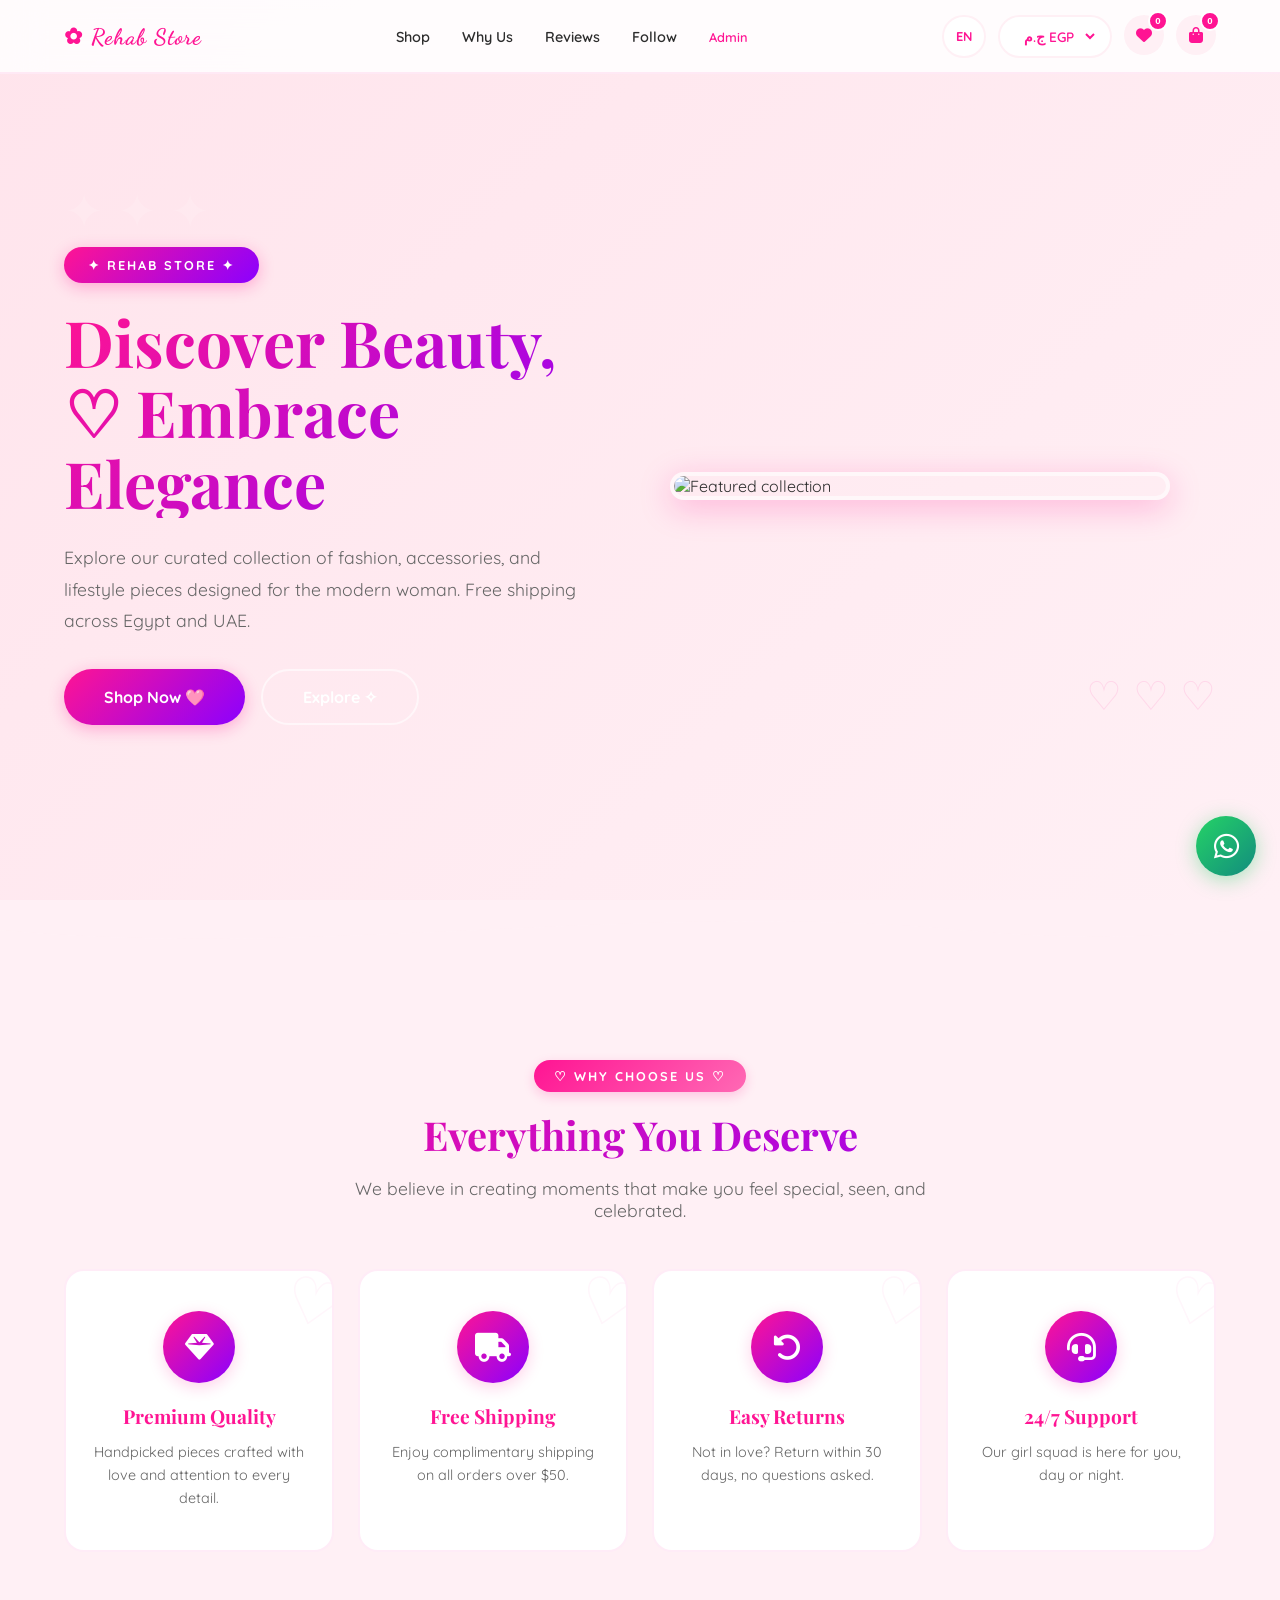
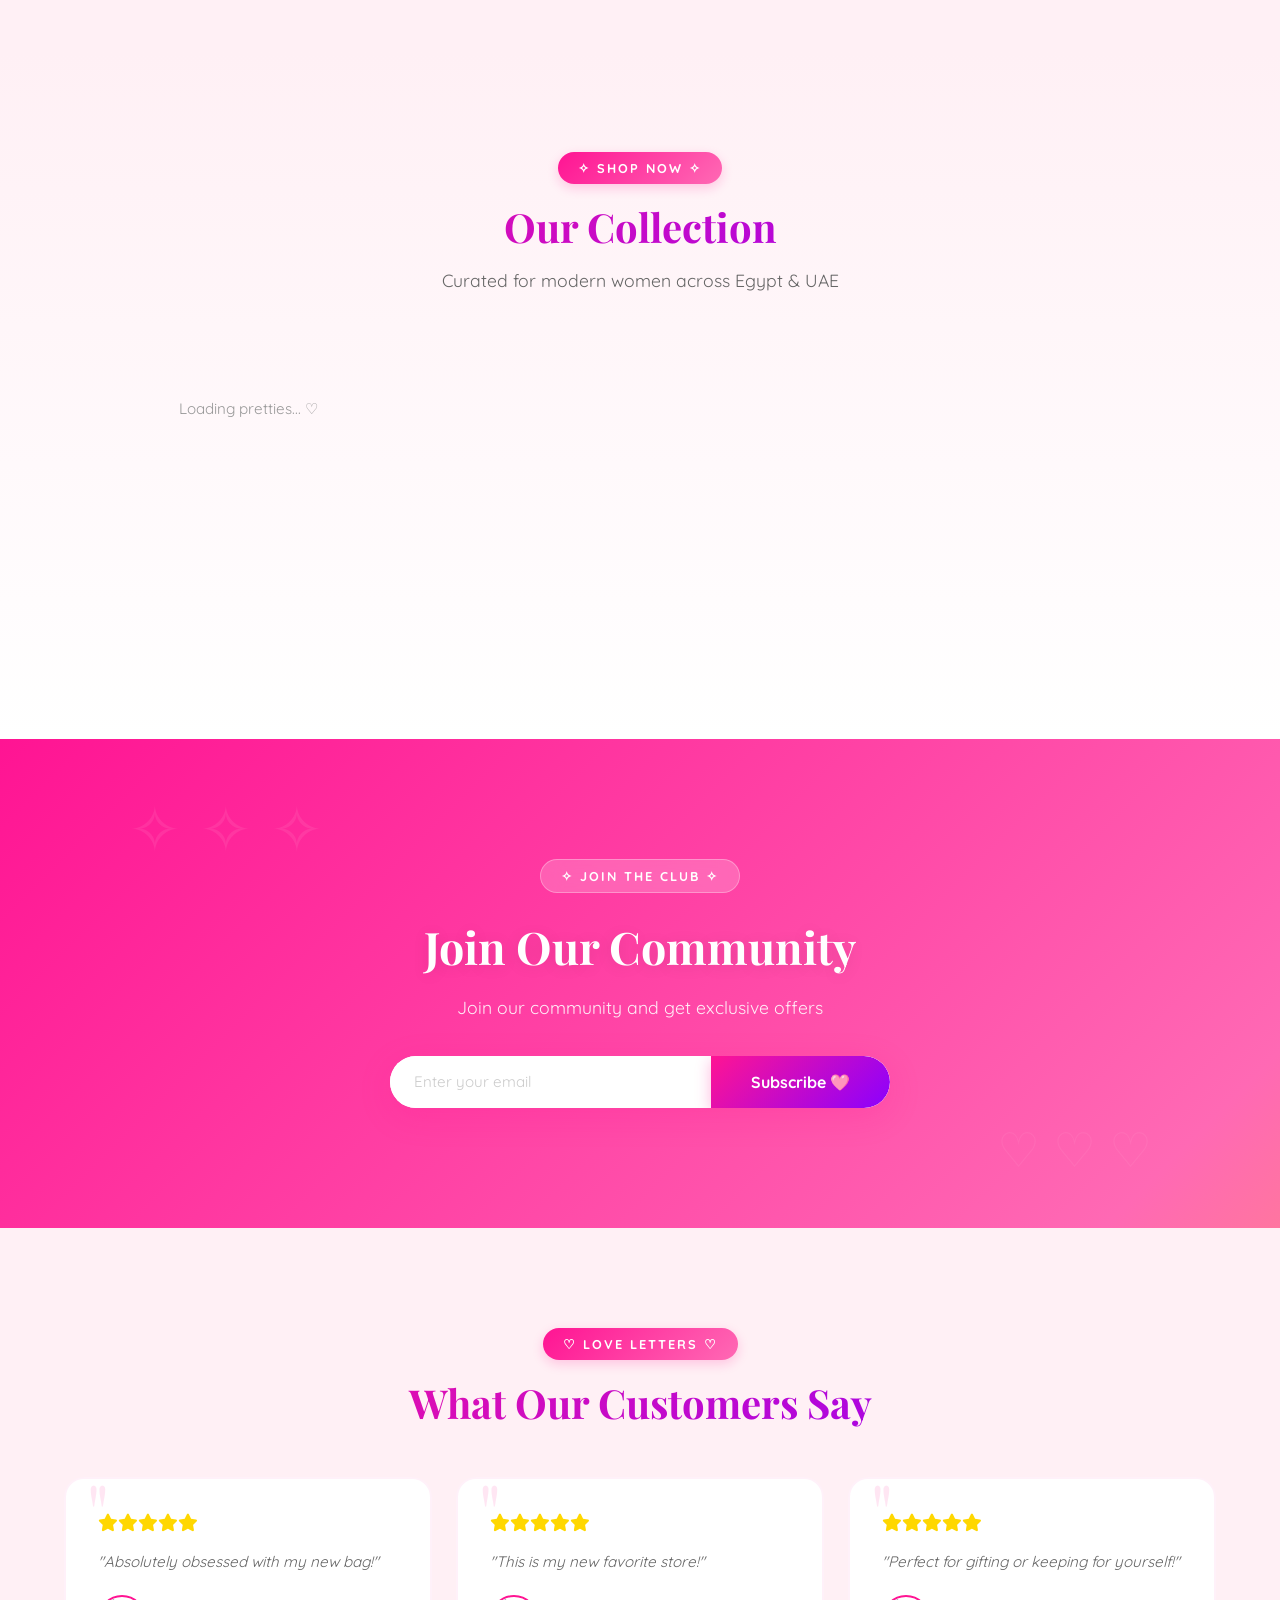
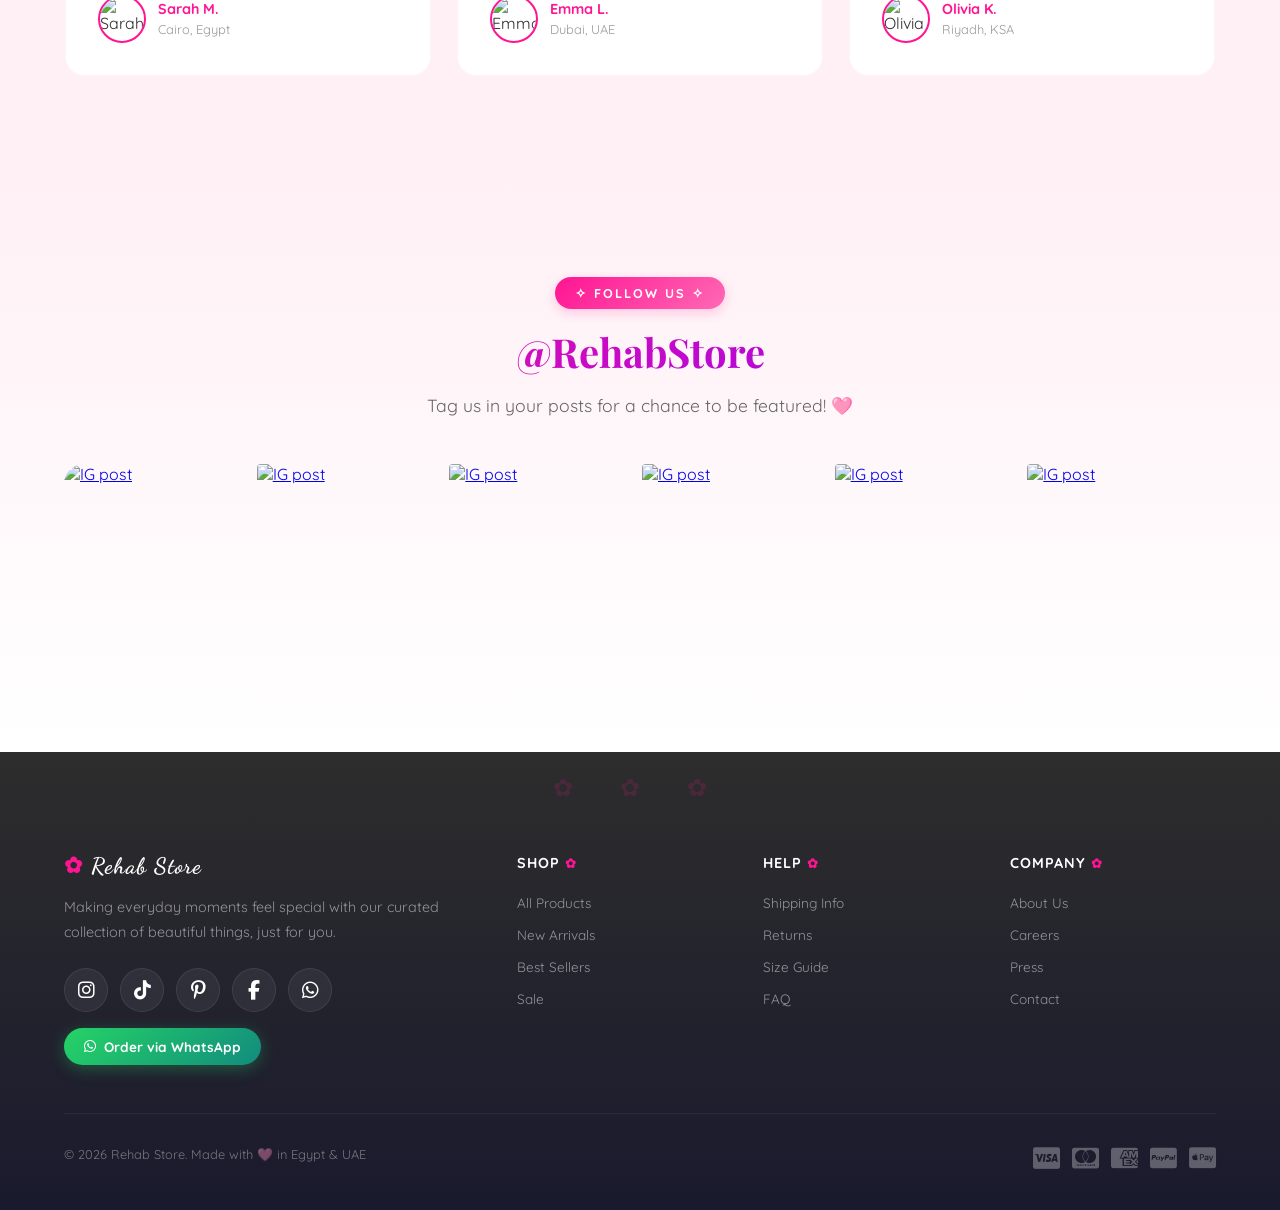
==== index.html @ 2164b493 "Initial commit: Rehab Store e-commerce site - Single-page storefront (index.html, ~2388 lines) with " ====
<!DOCTYPE html>
<html lang="en">
<head>
<meta charset="UTF-8">
<meta name="viewport" content="width=device-width, initial-scale=1.0">
<title>Rehab Store ✿ — Fashion, Accessories & Lifestyle</title>
<meta name="description" content="Discover the finest collection of fashion, accessories, and lifestyle pieces at Rehab Store. Free shipping across Egypt and UAE. Shop the best looks! 🩷">
<meta name="keywords" content="rehab store, fashion, accessories, clothing, egypt, uae, arabic, ecommerce">
<meta name="robots" content="index, follow">
<link rel="canonical" href="https://rehab-store-1a87c.web.app">
<!-- Open Graph -->
<meta property="og:title" content="Rehab Store ✿ — Discover Beauty, Embrace Elegance">
<meta property="og:description" content="Discover our curated collection of accessories, clothing, and lifestyle pieces designed to make every day feel like a fairytale.">
<meta property="og:url" content="https://rehab-store-1a87c.web.app">
<meta property="og:type" content="website">
<meta property="og:image" content="https://placehold.co/1200x630/FF69B4/FFFFFF?text=Rehab+Store">
<meta property="og:image:width" content="1200">
<meta property="og:image:height" content="630">
<!-- Twitter Card -->
<meta name="twitter:card" content="summary_large_image">
<meta name="twitter:title" content="Rehab Store ✿ — Discover Beauty, Embrace Elegance">
<meta name="twitter:description" content="Curated fashion, accessories & lifestyle for the modern woman. Free shipping Egypt & UAE.">
<meta name="twitter:image" content="https://placehold.co/1200x630/FF69B4/FFFFFF?text=Rehab+Store">
<!-- JSON-LD Structured Data -->
<script type="application/ld+json">
{
  "@context": "https://schema.org",
  "@type": "Store",
  "name": "Rehab Store",
  "url": "https://rehab-store-1a87c.web.app",
  "description": "Discover the finest collection of fashion, accessories, and lifestyle pieces at Rehab Store. Free shipping across Egypt and UAE.",
  "image": "https://placehold.co/1200x630/FF69B4/FFFFFF?text=Rehab+Store",
  "address": {"@type": "PostalAddress","addressCountry": "EG"},
  "sameAs": ["https://wa.me/201555121123"],
  "offers": {
    "@type": "AggregateOffer",
    "priceCurrency": "EGP",
    "availability": "https://schema.org/InStock"
  }
}
</script>
<link rel="preconnect" href="https://fonts.googleapis.com">
<link rel="preconnect" href="https://fonts.gstatic.com" crossorigin>
<link href="https://fonts.googleapis.com/css2?family=Playfair+Display:ital,wght@0,700;1,700&family=Quicksand:wght@400;600;700&family=Dancing+Script:wght@700&display=swap" rel="stylesheet">
<link href="https://fonts.googleapis.com/css2?family=Cairo:wght@400;600;700&display=swap" rel="stylesheet">
<link rel="stylesheet" href="https://cdnjs.cloudflare.com/ajax/libs/font-awesome/6.5.0/css/all.min.css">
<!-- Firebase SDK -->
<script src="https://www.gstatic.com/firebasejs/10.14.1/firebase-app-compat.js"></script>
<script src="https://www.gstatic.com/firebasejs/10.14.1/firebase-firestore-compat.js"></script>
<script src="https://www.gstatic.com/firebasejs/10.14.1/firebase-auth-compat.js"></script>
<style>
:root {
  --hpink: #FF1493; --mpink: #FF69B4; --lpink: #FFB6C1; --mp: #FFF0F5;
  --mg: #EC0D88; --purp: #8B00FF; --gold: #FFD700; --rgold: #E0BFB8;
  --creamy: #FFF5EE; --shadow: 0 8px 32px rgba(255,20,147,0.15);
  --radius: 20px;
}
*,*::before,*::after{margin:0;padding:0;box-sizing:border-box}
html{scroll-behavior:smooth}
body{font-family:'Quicksand',sans-serif;color:#2D2D2D;overflow-x:hidden;background:var(--mp)}
img{max-width:100%;display:block}
.container{max-width:1200px;margin:0 auto;padding:0 24px}
.header{position:fixed;top:0;left:0;right:0;z-index:1000;background:rgba(255,255,255,0.85);backdrop-filter:blur(20px);border-bottom:2px solid rgba(255,20,147,0.08)}
.navbar{display:flex;align-items:center;justify-content:space-between;height:72px}
.logo{display:flex;align-items:center;gap:8px;font-family:'Dancing Script',cursive;font-size:1.8rem;font-weight:700;color:var(--hpink);text-decoration:none;letter-spacing:1px}
.logo span{font-size:1.4rem}
.nav-links{display:flex;gap:32px;list-style:none}
.nav-links a{text-decoration:none;font-size:0.9rem;font-weight:600;color:#2D2D2D;position:relative;padding-bottom:4px}
.nav-links a::after{content:'';position:absolute;bottom:0;left:0;width:0;height:2px;background:var(--hpink);transition:0.3s;border-radius:2px}
.nav-links a:hover::after{width:100%}
.nav-links a:hover{color:var(--hpink)}
.nav-actions{display:flex;gap:12px}
.icon-btn{width:40px;height:40px;border:none;background:var(--mp);border-radius:50%;display:flex;align-items:center;justify-content:center;cursor:pointer;font-size:1rem;color:var(--hpink);position:relative;transition:0.3s}
.icon-btn:hover{background:var(--hpink);color:white;transform:scale(1.1)}
.icon-btn .badge{position:absolute;top:-4px;right:-4px;width:20px;height:20px;background:var(--hpink);color:white;font-size:0.6rem;font-weight:700;border-radius:50%;display:flex;align-items:center;justify-content:center;border:2px solid white}
.menu-toggle{display:none;flex-direction:column;gap:5px;background:none;border:none;cursor:pointer;padding:4px}
.menu-toggle span{width:24px;height:3px;background:var(--hpink);border-radius:3px}
.hero{min-height:100vh;display:flex;align-items:center;padding-top:72px;position:relative;overflow:hidden;background:linear-gradient(135deg,#FFE4EC 0%,#FFF0F5 25%,#FFB6C1 50%,#FFD700 75%,#FF1493 100%);background-size:400% 400%;animation:gradientShift 8s ease infinite}
@keyframes gradientShift{0%{background-position:0% 50%}50%{background-position:100% 50%}100%{background-position:0% 50%}}
.hero::before{content:'✦ ✦ ✦';position:absolute;top:20%;left:5%;font-size:3rem;color:rgba(255,255,255,0.15);animation:float 6s ease-in-out infinite}
.hero::after{content:'♡ ♡ ♡';position:absolute;bottom:20%;right:5%;font-size:2.5rem;color:rgba(255,20,147,0.1);animation:float 8s ease-in-out infinite;animation-delay:2s}
@keyframes float{0%,100%{transform:translateY(0) rotate(0deg)}50%{transform:translateY(-20px) rotate(5deg)}}
.hero-inner{position:relative;z-index:1;display:grid;grid-template-columns:1fr 1fr;gap:60px;align-items:center;padding:80px 0}
.hero h1{font-family:'Playfair Display',serif;font-size:4rem;line-height:1.1;margin-bottom:24px;background:linear-gradient(135deg,var(--hpink),var(--purp));background-clip:text;-webkit-background-clip:text;-webkit-text-fill-color:transparent}
.hero h1 .sparkle{display:inline-block;animation:sparkle 2s ease-in-out infinite}
@keyframes sparkle{0%,100%{opacity:1;transform:scale(1)}50%{opacity:0.5;transform:scale(1.2)}}
.hero p{font-size:1.1rem;color:#666;line-height:1.8;margin-bottom:32px;max-width:540px}
.hero-actions{display:flex;gap:16px}
.hero-img{width:100%;max-width:500px;border-radius:24px;box-shadow:0 8px 32px rgba(255,20,147,0.25);border:4px solid rgba(255,255,255,0.6)}
.badge-hero{display:inline-block;padding:10px 24px;background:linear-gradient(135deg,var(--hpink),var(--purp));color:white;font-size:0.8rem;font-weight:700;text-transform:uppercase;letter-spacing:2px;border-radius:999px;margin-bottom:24px;box-shadow:0 4px 16px rgba(255,20,147,0.3)}
.section{padding:100px 0;position:relative}
.section-dark{background:linear-gradient(180deg,var(--mp) 0%,white 100%)}
.section-header{text-align:center;margin-bottom:48px}
.section-tag{display:inline-flex;align-items:center;gap:8px;padding:8px 20px;background:linear-gradient(135deg,var(--hpink),var(--mpink));color:white;font-size:0.8rem;font-weight:700;text-transform:uppercase;letter-spacing:2px;border-radius:999px;margin-bottom:16px;box-shadow:0 4px 12px rgba(255,20,147,0.2)}
.section-title{font-family:'Playfair Display',serif;font-size:2.5rem;margin-bottom:16px;background:linear-gradient(135deg,var(--hpink),var(--purp));background-clip:text;-webkit-background-clip:text;-webkit-text-fill-color:transparent}
.section-desc{color:#666;font-size:1.1rem;max-width:600px;margin:0 auto}
.wave{display:block;width:100%;height:60px;fill:var(--mp)}
.features-grid{display:grid;grid-template-columns:repeat(4,1fr);gap:24px}
.feature-card{text-align:center;padding:40px 24px;border-radius:var(--radius);background:white;border:2px solid rgba(255,20,147,0.08);transition:0.3s ease;position:relative;overflow:hidden}
.feature-card::before{content:'♡';position:absolute;top:-10px;right:-10px;font-size:4rem;color:rgba(255,20,147,0.04);transform:rotate(15deg)}
.feature-card:hover{transform:translateY(-8px) scale(1.02);box-shadow:var(--shadow);border-color:var(--hpink)}
.feature-icon{width:72px;height:72px;margin:0 auto 20px;background:linear-gradient(135deg,var(--hpink),var(--purp));border-radius:50%;display:flex;align-items:center;justify-content:center;font-size:1.8rem;color:white;box-shadow:0 4px 16px rgba(255,20,147,0.2)}
.feature-card h3{font-family:'Playfair Display',serif;font-size:1.2rem;margin-bottom:12px;color:var(--hpink)}
.feature-card p{font-size:0.9rem;color:#666;line-height:1.6}
.products-grid{display:grid;grid-template-columns:repeat(3,1fr);gap:24px;min-height:300px}
.product-card{background:white;border-radius:var(--radius);overflow:hidden;transition:0.3s ease;opacity:0;transform:translateY(30px) scale(0.95);border:2px solid rgba(255,20,147,0.06)}
.product-card.show{opacity:1;transform:translateY(0) scale(1)}
.product-card:hover{transform:translateY(-8px) scale(1.02);box-shadow:0 12px 40px rgba(255,20,147,0.2);border-color:var(--hpink)}
.product-card img{width:100%;aspect-ratio:3/4;object-fit:cover;display:block;transition:0.6s ease}
.product-card:hover img{transform:scale(1.08)}
.product-body{padding:20px;position:relative}
.product-body::before{content:'✧';position:absolute;top:8px;right:16px;color:var(--hpink);font-size:1.2rem;opacity:0.3}
.product-cat{font-size:0.75rem;color:var(--hpink);text-transform:uppercase;letter-spacing:1px;margin-bottom:8px;font-weight:600}
.product-name{font-size:1rem;font-weight:700;margin-bottom:8px}
.product-price{font-weight:700;color:var(--hpink);font-size:1.1rem}
.product-price .orig{font-size:0.85rem;color:#999;text-decoration:line-through;font-weight:400;margin-right:8px}
.product-colors{display:flex;gap:6px;margin-bottom:8px}
.color-dot{width:16px;height:16px;border-radius:50%;border:2px solid rgba(0,0,0,0.06);display:inline-block;transition:0.2s}
.color-dot:hover{transform:scale(1.3)}
.prod-badge{position:absolute;top:12px;left:12px;padding:6px 14px;color:white;font-size:0.7rem;font-weight:700;border-radius:999px;z-index:2;background:linear-gradient(135deg,var(--hpink),var(--purp));box-shadow:0 2px 8px rgba(255,20,147,0.3)}
.prod-badge.sale{background:linear-gradient(135deg,var(--gold),var(--hpink))}
.product-card-img{position:relative;overflow:hidden}
.product-card-img::after{content:'♡';position:absolute;bottom:12px;right:12px;color:white;font-size:1.2rem;opacity:0;transition:0.3s;text-shadow:0 2px 8px rgba(0,0,0,0.2)}
.product-card:hover .product-card-img::after{opacity:1}
.cta{padding:120px 0;position:relative;overflow:hidden;background:linear-gradient(135deg,#FF1493 0%,#FF69B4 30%,#FFD700 60%,#FF1493 100%);background-size:300% 300%;animation:gradientShift 6s ease infinite;text-align:center}
.cta::before{content:'✧ ✧ ✧';position:absolute;top:10%;left:10%;font-size:4rem;color:rgba(255,255,255,0.08);animation:float 7s ease-in-out infinite}
.cta::after{content:'♡ ♡ ♡';position:absolute;bottom:10%;right:10%;font-size:3rem;color:rgba(255,255,255,0.06);animation:float 9s ease-in-out infinite;animation-delay:3s}
.cta-content{max-width:600px;margin:0 auto;position:relative;z-index:1}
.cta h2{font-family:'Playfair Display',serif;font-size:2.8rem;color:white;margin-bottom:16px;text-shadow:0 2px 16px rgba(0,0,0,0.1)}
.cta p{color:rgba(255,255,255,0.9);font-size:1.1rem;line-height:1.8;margin-bottom:32px}
.cta-tag{display:inline-block;padding:8px 20px;background:rgba(255,255,255,0.2);color:white;font-size:0.8rem;font-weight:700;text-transform:uppercase;letter-spacing:2px;border-radius:999px;margin-bottom:24px;backdrop-filter:blur(10px);border:1px solid rgba(255,255,255,0.3)}
.cta-form{display:flex;background:white;border-radius:999px;overflow:hidden;box-shadow:0 8px 32px rgba(255,20,147,0.2);max-width:500px;margin:0 auto}
.cta-form input{flex:1;padding:16px 24px;border:none;outline:none;font-family:'Quicksand',sans-serif;font-size:0.95rem}
.cta-form input::placeholder{color:#ccc}
.cta-form button{border-radius:0 999px 999px 0}
.testimonials-grid{display:grid;grid-template-columns:repeat(3,1fr);gap:24px}
.testimonial-card{padding:32px;border-radius:var(--radius);background:white;border:2px solid rgba(255,20,147,0.06);transition:0.3s ease;position:relative}
.testimonial-card::before{content:'"';position:absolute;top:-8px;left:20px;font-family:'Playfair Display',serif;font-size:5rem;color:var(--hpink);opacity:0.1;line-height:1}
.testimonial-card:hover{transform:translateY(-6px);box-shadow:var(--shadow);border-color:var(--hpink)}
.testimonial-card .stars{color:var(--gold);margin-bottom:16px;font-size:1.1rem}
.testimonial-card p{font-size:0.95rem;color:#666;line-height:1.7;margin-bottom:20px;font-style:italic}
.testimonial-author{display:flex;align-items:center;gap:12px}
.testimonial-author img{width:48px;height:48px;border-radius:50%;object-fit:cover;border:2px solid var(--hpink)}
.testimonial-author strong{display:block;font-size:0.9rem;color:var(--hpink)}
.testimonial-author span{font-size:0.8rem;color:#999}
.ig-grid{display:grid;grid-template-columns:repeat(6,1fr);gap:4px;border-radius:var(--radius);overflow:hidden}
.ig-grid a{position:relative;overflow:hidden;display:block}
.ig-grid a::before{content:'♡';position:absolute;inset:0;display:flex;align-items:center;justify-content:center;color:white;font-size:2rem;opacity:0;transition:0.3s;z-index:2;text-shadow:0 2px 8px rgba(0,0,0,0.3)}
.ig-grid a:hover::before{opacity:1;background:rgba(255,20,147,0.3)}
.ig-grid img{aspect-ratio:1;object-fit:cover;border-radius:4px;transition:0.6s ease;width:100%}
.ig-grid a:hover img{transform:scale(1.15)}
.footer{background:linear-gradient(180deg,#2D2D2D 0%,#1a1a2e 100%);color:rgba(255,255,255,0.85);padding:80px 0 40px;position:relative}
.footer::before{content:'✿ ✿ ✿';position:absolute;top:20px;left:50%;transform:translateX(-50%);font-size:1.5rem;color:var(--hpink);opacity:0.15;letter-spacing:20px}
.footer .logo{color:white;margin-bottom:16px}
.footer .logo .logo-icon{color:var(--hpink)}
.footer-grid{display:grid;grid-template-columns:2fr 1fr 1fr 1fr;gap:40px;margin-bottom:48px;padding-top:20px}
.footer p.fd{font-size:0.9rem;line-height:1.7;margin-bottom:24px;color:rgba(255,255,255,0.5)}
.social-links{display:flex;gap:12px}
.social-links a{width:44px;height:44px;border-radius:50%;background:rgba(255,255,255,0.06);display:flex;align-items:center;justify-content:center;transition:0.3s ease;font-size:1.2rem;color:white;text-decoration:none;border:1px solid rgba(255,255,255,0.08)}
.social-links a:hover{background:linear-gradient(135deg,var(--hpink),var(--purp));transform:translateY(-4px) scale(1.1);box-shadow:0 4px 16px rgba(255,20,147,0.3)}
.footer-col h4{color:white;font-size:0.9rem;font-weight:700;text-transform:uppercase;letter-spacing:1px;margin-bottom:20px;position:relative;display:inline-block}
.footer-col h4::after{content:' ✿';color:var(--hpink);font-size:0.8rem}
.footer-col ul{list-style:none}
.footer-col ul li{margin-bottom:12px}
.footer-col ul a{font-size:0.85rem;color:rgba(255,255,255,0.5);text-decoration:none;transition:0.2s}
.footer-col ul a:hover{color:var(--hpink);padding-left:4px}
.footer-bottom{display:flex;justify-content:space-between;padding-top:32px;border-top:1px solid rgba(255,255,255,0.06);font-size:0.8rem;color:rgba(255,255,255,0.4)}
.payment-methods{display:flex;gap:12px;font-size:1.5rem;color:rgba(255,255,255,0.3)}
.btn{display:inline-flex;align-items:center;justify-content:center;padding:14px 32px;border:none;font-family:'Quicksand',sans-serif;font-size:0.9rem;font-weight:700;border-radius:999px;cursor:pointer;transition:0.3s ease;text-decoration:none;gap:8px}
.btn-primary{background:linear-gradient(135deg,var(--hpink),var(--purp));color:white;box-shadow:0 4px 16px rgba(255,20,147,0.3)}
.btn-primary:hover{transform:translateY(-3px);box-shadow:0 8px 24px rgba(255,20,147,0.4)}
.btn-outline{background:transparent;color:white;border:2px solid rgba(255,255,255,0.6)}
.btn-outline:hover{background:white;color:var(--hpink);border-color:white}
.btn-lg{padding:16px 40px;font-size:1rem}
.toast{position:fixed;bottom:24px;right:24px;padding:18px 28px;border-radius:var(--radius);background:white;box-shadow:0 8px 32px rgba(0,0,0,0.12);z-index:3000;transform:translateX(120%);transition:0.4s cubic-bezier(0.34,1.56,0.64,1);max-width:400px;border:2px solid transparent}
.toast.show{transform:translateX(0)}
.toast.ok{border-color:var(--hpink)}
.toast.err{border-color:#f44336}
.toast.info{border-color:var(--gold)}
.floating-hearts{position:fixed;inset:0;pointer-events:none;z-index:9999;overflow:hidden}
.heart{position:absolute;bottom:-40px;font-size:1.2rem;animation:heartFloat linear infinite;opacity:0.4}
@keyframes heartFloat{0%{transform:translateY(0) rotate(0deg);opacity:0.4}100%{transform:translateY(-100vh) rotate(720deg);opacity:0}}

/* wishlist */
.wish-heart{position:absolute;top:12px;right:12px;z-index:3;width:36px;height:36px;border-radius:50%;border:2px solid rgba(255,255,255,0.6);background:rgba(255,255,255,0.85);cursor:pointer;display:flex;align-items:center;justify-content:center;font-size:0.95rem;color:#ccc;transition:0.3s;backdrop-filter:blur(4px)}
.wish-heart:hover{transform:scale(1.15);color:var(--hpink)}
.wish-heart.liked{color:var(--hpink);border-color:var(--hpink);background:white;box-shadow:0 2px 8px rgba(255,20,147,0.2)}
.wish-heart.liked:hover{color:#f44336}
.wish-overlay{position:fixed;inset:0;z-index:5500;background:rgba(0,0,0,0.3);opacity:0;visibility:hidden;transition:0.3s}
.wish-overlay.show{opacity:1;visibility:visible}
.wish-drawer{position:fixed;top:0;right:0;bottom:0;z-index:5501;width:440px;max-width:100vw;background:white;display:flex;flex-direction:column;transform:translateX(100%);transition:0.4s cubic-bezier(0.34,1.56,0.64,1);box-shadow:-8px 0 40px rgba(0,0,0,0.1)}
.wish-overlay.show .wish-drawer{transform:translateX(0)}
.wish-header{display:flex;align-items:center;justify-content:space-between;padding:20px 24px;border-bottom:2px solid var(--mp);flex-shrink:0}
.wish-header h2{font-family:'Playfair Display',serif;font-size:1.4rem;color:var(--hpink);display:flex;align-items:center;gap:8px}
.wish-header .wish-close{width:36px;height:36px;border-radius:50%;border:2px solid #eee;background:none;cursor:pointer;display:flex;align-items:center;justify-content:center;color:#999;transition:0.2s;font-size:0.9rem}
.wish-header .wish-close:hover{background:var(--mp);border-color:var(--hpink);color:var(--hpink)}
.wish-body{flex:1;overflow-y:auto;padding:16px 24px}
.wish-empty{text-align:center;padding:60px 20px;color:#ccc}
.wish-empty .wish-empty-icon{font-size:3rem;margin-bottom:16px;opacity:0.5}
.wish-empty p{font-size:0.9rem}
.wish-item{display:flex;gap:16px;padding:16px 0;border-bottom:1px solid var(--mp);animation:cartItemIn 0.3s ease}
.wish-item-img{width:72px;height:90px;border-radius:12px;object-fit:cover;flex-shrink:0;border:2px solid var(--mp)}
.wish-item-info{flex:1;min-width:0}
.wish-item-name{font-size:0.9rem;font-weight:700;margin-bottom:4px}
.wish-item-cat{font-size:0.72rem;color:var(--hpink);text-transform:uppercase;letter-spacing:1px;margin-bottom:6px}
.wish-item-price{font-size:0.95rem;font-weight:700;color:var(--hpink);margin-bottom:8px}
.wish-item-actions{display:flex;gap:8px}
.wish-item-actions button{padding:8px 16px;border-radius:999px;border:none;font-family:'Quicksand',sans-serif;font-size:0.78rem;font-weight:700;cursor:pointer;transition:0.2s;display:flex;align-items:center;gap:6px}
.wish-add-cart{background:linear-gradient(135deg,var(--hpink),var(--purp));color:white}
.wish-add-cart:hover{transform:translateY(-2px);box-shadow:0 4px 12px rgba(255,20,147,0.3)}
.wish-remove{background:var(--mp);color:#999}
.wish-remove:hover{color:#f44336;background:#FFEBEE}

/* product detail modal */
.prod-modal{position:fixed;inset:0;z-index:5000;display:flex;align-items:center;justify-content:center;opacity:0;visibility:hidden;transition:0.3s}
.prod-modal.show{opacity:1;visibility:visible}
.prod-modal-bg{position:absolute;inset:0;background:rgba(0,0,0,0.5);backdrop-filter:blur(6px)}
.prod-modal-body{position:relative;background:white;border-radius:var(--radius);max-width:800px;width:92%;max-height:90vh;overflow-y:auto;display:grid;grid-template-columns:1fr 1fr;gap:0;box-shadow:0 20px 60px rgba(0,0,0,0.15)}
.prod-modal-close{position:absolute;top:12px;right:12px;z-index:10;width:36px;height:36px;border-radius:50%;border:2px solid rgba(255,255,255,0.6);background:rgba(0,0,0,0.2);cursor:pointer;display:flex;align-items:center;justify-content:center;color:white;font-size:0.9rem;transition:0.2s;backdrop-filter:blur(4px)}
.prod-modal-close:hover{background:var(--hpink);border-color:var(--hpink)}
.prod-modal-img{position:relative;overflow:hidden;border-radius:var(--radius) 0 0 var(--radius);min-height:400px;background:var(--mp)}
.prod-modal-img img{width:100%;height:100%;object-fit:cover;display:block;transition:0.6s ease}
.prod-modal-img:hover img{transform:scale(1.05)}
.prod-modal-badge{position:absolute;top:16px;left:16px;padding:8px 18px;color:white;font-size:0.75rem;font-weight:700;border-radius:999px;z-index:2;background:linear-gradient(135deg,var(--hpink),var(--purp));box-shadow:0 2px 8px rgba(255,20,147,0.3)}
.prod-modal-badge.sale{background:linear-gradient(135deg,var(--gold),var(--hpink))}
.prod-modal-info{padding:36px;display:flex;flex-direction:column}
.prod-modal-cat{font-size:0.75rem;color:var(--hpink);text-transform:uppercase;letter-spacing:2px;font-weight:700;margin-bottom:8px}
.prod-modal-name{font-family:'Playfair Display',serif;font-size:1.6rem;margin-bottom:8px;color:#2D2D2D;line-height:1.2}
.prod-modal-price{font-size:1.3rem;font-weight:700;color:var(--hpink);margin-bottom:4px}
.prod-modal-price .orig{font-size:0.95rem;color:#999;text-decoration:line-through;font-weight:400;margin-right:10px}
.prod-modal-desc{font-size:0.9rem;color:#666;line-height:1.7;margin:16px 0 20px;flex:1}
.prod-modal-label{font-size:0.78rem;font-weight:700;color:#999;text-transform:uppercase;letter-spacing:1px;margin-bottom:8px}
.prod-modal-colors{display:flex;gap:10px;margin-bottom:20px}
.prod-modal-color{width:36px;height:36px;border-radius:50%;border:3px solid transparent;cursor:pointer;transition:0.2s;position:relative;display:flex;align-items:center;justify-content:center}
.prod-modal-color:hover{transform:scale(1.15)}
.prod-modal-color.selected{border-color:var(--hpink);box-shadow:0 0 0 2px white, 0 0 0 4px var(--hpink)}
.prod-modal-color .check{opacity:0;color:white;font-size:0.7rem;text-shadow:0 1px 2px rgba(0,0,0,0.3);transition:0.2s}
.prod-modal-color.selected .check{opacity:1}
.prod-modal-qty{display:flex;align-items:center;gap:12px;margin-bottom:20px}
.prod-modal-qty .qty-group{border:2px solid #eee;border-radius:999px;display:inline-flex}
.prod-modal-qty .qty-btn{width:38px;height:38px}
.prod-modal-qty .qty-num{width:40px}
.prod-modal-add{width:100%;padding:16px 24px;border:none;border-radius:999px;background:linear-gradient(135deg,var(--hpink),var(--purp));color:white;font-family:'Quicksand',sans-serif;font-size:1rem;font-weight:700;cursor:pointer;transition:0.3s;box-shadow:0 4px 16px rgba(255,20,147,0.3);display:flex;align-items:center;justify-content:center;gap:8px}
.prod-modal-add:hover{transform:translateY(-3px);box-shadow:0 8px 24px rgba(255,20,147,0.4)}
.prod-modal-add:active{transform:translateY(0)}

@media (max-width:768px){
  .prod-modal-body{grid-template-columns:1fr}
  .prod-modal-img{min-height:280px;border-radius:var(--radius) var(--radius) 0 0}
  .prod-modal-info{padding:24px}
  .prod-modal-name{font-size:1.3rem}
}

/* cart drawer */
.cart-overlay{position:fixed;inset:0;z-index:6000;background:rgba(0,0,0,0.3);opacity:0;visibility:hidden;transition:0.3s}
.cart-overlay.show{opacity:1;visibility:visible}
.cart-drawer{position:fixed;top:0;right:0;bottom:0;z-index:6001;width:440px;max-width:100vw;background:white;display:flex;flex-direction:column;transform:translateX(100%);transition:0.4s cubic-bezier(0.34,1.56,0.64,1);box-shadow:-8px 0 40px rgba(0,0,0,0.1)}
.cart-overlay.show .cart-drawer{transform:translateX(0)}
.cart-header{display:flex;align-items:center;justify-content:space-between;padding:20px 24px;border-bottom:2px solid var(--mp);flex-shrink:0}
.cart-header h2{font-family:'Playfair Display',serif;font-size:1.4rem;color:var(--hpink);display:flex;align-items:center;gap:8px}
.cart-header .cart-close{width:36px;height:36px;border-radius:50%;border:2px solid #eee;background:none;cursor:pointer;display:flex;align-items:center;justify-content:center;color:#999;transition:0.2s;font-size:0.9rem}
.cart-header .cart-close:hover{background:var(--mp);border-color:var(--hpink);color:var(--hpink)}
.cart-body{flex:1;overflow-y:auto;padding:16px 24px}
.cart-empty{text-align:center;padding:60px 20px;color:#ccc}
.cart-empty .cart-empty-icon{font-size:3rem;margin-bottom:16px;opacity:0.5}
.cart-empty p{font-size:0.9rem}
.cart-item{display:flex;gap:16px;padding:16px 0;border-bottom:1px solid var(--mp);animation:cartItemIn 0.3s ease}
@keyframes cartItemIn{from{opacity:0;transform:translateX(20px)}to{opacity:1;transform:translateX(0)}}
.cart-item-img{width:72px;height:90px;border-radius:12px;object-fit:cover;flex-shrink:0;border:2px solid var(--mp)}
.cart-item-info{flex:1;min-width:0}
.cart-item-name{font-size:0.9rem;font-weight:700;margin-bottom:4px;display:-webkit-box;-webkit-line-clamp:2;-webkit-box-orient:vertical;overflow:hidden}
.cart-item-cat{font-size:0.72rem;color:var(--hpink);text-transform:uppercase;letter-spacing:1px;margin-bottom:6px}
.cart-item-price{font-size:0.95rem;font-weight:700;color:var(--hpink)}
.cart-item-actions{display:flex;align-items:center;gap:12px;margin-top:8px}
.qty-group{display:flex;align-items:center;border:2px solid #eee;border-radius:999px;overflow:hidden}
.qty-btn{width:32px;height:32px;border:none;background:var(--mp);cursor:pointer;font-size:0.85rem;color:var(--hpink);font-weight:700;transition:0.2s;display:flex;align-items:center;justify-content:center}
.qty-btn:hover{background:var(--hpink);color:white}
.qty-num{width:36px;text-align:center;font-size:0.85rem;font-weight:700;color:#333}
.cart-item-remove{width:32px;height:32px;border-radius:50%;border:none;background:none;cursor:pointer;color:#ccc;transition:0.2s;font-size:0.85rem;display:flex;align-items:center;justify-content:center}
.cart-item-remove:hover{color:#f44336;background:#FFEBEE}
.cart-footer{flex-shrink:0;padding:20px 24px;border-top:2px solid var(--mp);background:white}
.cart-total-row{display:flex;justify-content:space-between;align-items:center;margin-bottom:8px}
.cart-total-label{font-size:0.85rem;color:#999;text-transform:uppercase;letter-spacing:1px;font-weight:600}
.cart-total-amount{font-size:1.3rem;font-weight:700;color:var(--hpink);font-family:'Playfair Display',serif}
.cart-shipping-note{font-size:0.78rem;color:#bbb;margin-bottom:16px;text-align:center}
.cart-checkout-btn{width:100%;padding:16px;border:none;border-radius:999px;background:linear-gradient(135deg,var(--hpink),var(--purp));color:white;font-family:'Quicksand',sans-serif;font-size:1rem;font-weight:700;cursor:pointer;transition:0.3s;box-shadow:0 4px 16px rgba(255,20,147,0.3);display:flex;align-items:center;justify-content:center;gap:8px}
.cart-checkout-btn:hover{transform:translateY(-2px);box-shadow:0 8px 24px rgba(255,20,147,0.4)}
.cart-checkout-btn:disabled{opacity:0.5;cursor:default;transform:none}

/* checkout in drawer */
.checkout-section{display:none;flex-direction:column;height:100%}
.checkout-section.show{display:flex}
.checkout-steps{display:flex;justify-content:center;gap:24px;padding:16px 24px;border-bottom:2px solid var(--mp);flex-shrink:0}
.checkout-step{display:flex;align-items:center;gap:8px;font-size:0.78rem;font-weight:600;color:#ddd;text-transform:uppercase;letter-spacing:1px}
.checkout-step.active{color:var(--hpink)}
.checkout-step.done{color:#4CAF50}
.checkout-step .step-num{width:24px;height:24px;border-radius:50%;display:flex;align-items:center;justify-content:center;font-size:0.7rem;border:2px solid currentColor;font-weight:700}
.checkout-body{flex:1;overflow-y:auto;padding:24px}
.checkout-body h3{font-family:'Playfair Display',serif;font-size:1.1rem;color:var(--hpink);margin-bottom:16px}
.checkout-summary-item{display:flex;justify-content:space-between;align-items:center;padding:8px 0;font-size:0.85rem;border-bottom:1px solid #f5f5f5}
.checkout-summary-item .cs-name{color:#666}
.checkout-summary-item .cs-price{font-weight:600;color:var(--hpink)}
.checkout-total-line{display:flex;justify-content:space-between;padding:12px 0;font-size:1rem;font-weight:700;border-top:2px solid var(--mp);margin-top:4px}
.checkout-total-line .ct-amount{color:var(--hpink);font-family:'Playfair Display',serif;font-size:1.2rem}
.checkout-actions{display:flex;gap:8px;margin-top:16px}
.checkout-actions button{flex:1}
.checkout-confirm{text-align:center;padding:40px 20px}
.checkout-confirm .check-icon{font-size:3rem;color:#4CAF50;margin-bottom:16px}
.checkout-confirm h3{font-size:1.3rem;color:var(--hpink);margin-bottom:8px}
.checkout-confirm p{color:#999;font-size:0.9rem;line-height:1.6}
.add-to-cart-btn{width:100%;padding:10px 16px;border:none;border-radius:999px;background:linear-gradient(135deg,var(--hpink),var(--purp));color:white;font-family:'Quicksand',sans-serif;font-size:0.82rem;font-weight:700;cursor:pointer;transition:0.3s;margin-top:12px;display:flex;align-items:center;justify-content:center;gap:6px}
.add-to-cart-btn:hover{transform:translateY(-2px);box-shadow:0 4px 12px rgba(255,20,147,0.3)}
.add-to-cart-btn:active{transform:translateY(0)}

/* admin */
.admin-btn{position:fixed;bottom:16px;left:16px;z-index:5000;width:40px;height:40px;border-radius:50%;border:2px solid rgba(255,255,255,0.15);background:rgba(0,0,0,0.3);color:rgba(255,255,255,0.4);cursor:pointer;font-size:0.9rem;transition:0.3s;display:flex;align-items:center;justify-content:center}
.admin-btn:hover{background:var(--hpink);color:white;border-color:var(--hpink)}
.modal-overlay{position:fixed;inset:0;z-index:4000;display:flex;align-items:center;justify-content:center;opacity:0;visibility:hidden;transition:0.3s}
.modal-overlay.show{opacity:1;visibility:visible}
.modal-bg{position:absolute;inset:0;background:rgba(0,0,0,0.5);backdrop-filter:blur(4px)}
.modal-body{position:relative;background:white;border-radius:var(--radius);padding:32px;max-width:500px;width:90%;max-height:90vh;overflow-y:auto}
.modal-body h2{font-family:'Playfair Display',serif;margin-bottom:20px;color:var(--hpink)}
.modal-close{position:absolute;top:12px;right:12px;width:32px;height:32px;border-radius:50%;border:none;background:var(--mp);cursor:pointer;display:flex;align-items:center;justify-content:center;color:#999;transition:0.2s}
.modal-close:hover{background:var(--hpink);color:white}
.form-group{margin-bottom:16px}
.form-group label{display:block;font-size:0.85rem;font-weight:600;color:#666;margin-bottom:6px}
.form-group input,.form-group textarea,.form-group select{width:100%;padding:10px 14px;border:2px solid #eee;border-radius:12px;font-family:'Quicksand',sans-serif;font-size:0.9rem;outline:none;transition:0.2s}
.form-group input:focus,.form-group textarea:focus{border-color:var(--hpink)}
.form-group textarea{resize:vertical;min-height:60px}
.admin-panel{display:none}
.admin-panel.show{display:block}
.admin-tabs{display:flex;gap:8px;margin-bottom:24px;flex-wrap:wrap}
.admin-tab{padding:8px 20px;border-radius:999px;border:2px solid #eee;background:none;font-family:'Quicksand',sans-serif;font-size:0.85rem;font-weight:600;cursor:pointer;transition:0.2s;color:#666}
.admin-tab.active{background:var(--hpink);color:white;border-color:var(--hpink)}
.admin-tab:hover:not(.active){border-color:var(--hpink);color:var(--hpink)}
.admin-table{width:100%;border-collapse:collapse;font-size:0.85rem}
.admin-table th{text-align:left;padding:10px 12px;border-bottom:2px solid #eee;color:#999;font-size:0.75rem;text-transform:uppercase;letter-spacing:1px}
.admin-table td{padding:10px 12px;border-bottom:1px solid #f5f5f5}
.admin-table tr:hover td{background:#FFF0F5}
.admin-actions{display:flex;gap:6px}
.admin-actions button{width:28px;height:28px;border-radius:8px;border:none;cursor:pointer;font-size:0.75rem;transition:0.2s}
.admin-actions .edit{background:#E8F5E9;color:#4CAF50}
.admin-actions .del{background:#FFEBEE;color:#f44336}
.admin-actions .edit:hover{background:#4CAF50;color:white}
.admin-actions .del:hover{background:#f44336;color:white}
.admin-logged-in{display:flex;align-items:center;gap:12px;margin-bottom:16px;padding:12px 16px;background:#f9f9f9;border-radius:12px}
.admin-logged-in span{font-size:0.85rem;color:#666}
.admin-logged-in .logout-btn{padding:6px 16px;border-radius:999px;border:1px solid #ddd;background:white;cursor:pointer;font-family:'Quicksand',sans-serif;font-size:0.8rem;transition:0.2s}
.admin-logged-in .logout-btn:hover{border-color:var(--hpink);color:var(--hpink)}
.loading{text-align:center;padding:60px;color:#999;font-size:0.95rem}
.empty{text-align:center;padding:40px;color:#ccc;font-size:0.9rem}
.pagination{display:flex;justify-content:center;gap:8px;margin-top:16px}
.pagination button{padding:6px 14px;border-radius:8px;border:1px solid #eee;background:white;cursor:pointer;font-size:0.8rem;transition:0.2s}
.pagination button:hover{border-color:var(--hpink);color:var(--hpink)}
.pagination button:disabled{opacity:0.3;cursor:default}

@media (max-width:1024px){
  .hero-inner{grid-template-columns:1fr;text-align:center;gap:40px}
  .hero-inner p{margin:0 auto 32px}
  .hero-actions{justify-content:center}
  .hero-img{max-width:400px;margin:0 auto}
  .features-grid{grid-template-columns:repeat(2,1fr)}
  .products-grid{grid-template-columns:repeat(2,1fr)}
  .footer-grid{grid-template-columns:repeat(2,1fr)}
  .ig-grid{grid-template-columns:repeat(3,1fr)}
  .testimonials-grid{grid-template-columns:1fr}
  .cart-drawer{width:100%}
}
@media (max-width:768px){
  .nav-links{display:none}
  .menu-toggle{display:flex}
  .hero h1{font-size:2.5rem}
  .section-title{font-size:2rem}
  .cta h2{font-size:2rem}
  .features-grid,.products-grid,.footer-grid{grid-template-columns:1fr}
  .footer-bottom{flex-direction:column;gap:16px;text-align:center}
  .ig-grid{grid-template-columns:repeat(2,1fr)}
  .toast{left:24px;right:24px;max-width:none}
  .btn-lg{width:100%}
  .admin-table{font-size:0.75rem}
  .admin-table th,.admin-table td{padding:6px 8px}
  .cart-drawer{width:100%}
  .cart-item-img{width:56px;height:70px}
  .checkout-steps{gap:12px;font-size:0.7rem}
}
@media (prefers-reduced-motion:reduce){
  *,*::before,*::after{animation-duration:0.01ms!important;transition-duration:0.01ms!important}
}


/* ============ REHAB STORE NEW STYLES ============ */

/* Currency Selector */
.currency-selector{display:flex;align-items:center;gap:4px;padding:6px 12px;border:2px solid var(--mp);border-radius:999px;background:white;font-size:0.85rem;font-weight:600;color:var(--hpink);cursor:pointer}
.currency-selector:hover{border-color:var(--hpink);box-shadow:0 2px 8px rgba(255,20,147,0.2)}
.currency-selector select{padding:4px 8px;border:none;background:none;font-family:'Quicksand',sans-serif;font-size:0.85rem;font-weight:600;color:var(--hpink);cursor:pointer;outline:none}
.currency-selector select option{color:var(--text)}

/* WhatsApp Button */
.btn-whatsapp{background:linear-gradient(135deg,#25D366,#128C7E);color:white;box-shadow:0 4px 16px rgba(37,211,102,0.3)}
.btn-whatsapp:hover{transform:translateY(-3px);box-shadow:0 8px 24px rgba(37,211,102,0.4)}
.whatsapp-btn{position:absolute;bottom:12px;left:12px;z-index:2;width:36px;height:36px;border-radius:50%;background:linear-gradient(135deg,#25D366,#128C7E);border:none;cursor:pointer;display:flex;align-items:center;justify-content:center;font-size:1.1rem;color:white;box-shadow:0 2px 8px rgba(37,211,102,0.4);transition:0.3s;opacity:0;transform:translateY(10px)}
.product-card:hover .whatsapp-btn{opacity:1;transform:translateY(0)}
.whatsapp-btn:hover{transform:scale(1.15);box-shadow:0 4px 12px rgba(37,211,102,0.6)}

/* Arabic Support */
body.rtl{font-family:'Cairo',sans-serif;direction:rtl}
.arabic{font-family:'Cairo',sans-serif}
.product-name.arabic{font-size:0.85rem;color:#888;margin-top:4px}
.product-modal-desc.arabic{font-size:0.85rem;color:#888;line-height:1.6;margin-top:8px}

/* Product modal WhatsApp button */
.prod-modal-whatsapp{width:100%;padding:14px 20px;border:none;border-radius:999px;background:linear-gradient(135deg,#25D366,#128C7E);color:white;font-family:'Quicksand',sans-serif;font-size:0.9rem;font-weight:700;cursor:pointer;transition:0.3s;box-shadow:0 4px 16px rgba(37,211,102,0.3);display:flex;align-items:center;justify-content:center;gap:8px;margin-top:12px}
.prod-modal-whatsapp:hover{transform:translateY(-2px);box-shadow:0 8px 24px rgba(37,211,102,0.4)}

/* Admin WhatsApp button */
.btn-whatsapp-small{background:linear-gradient(135deg,#25D366,#128C7E);color:white;border:none;padding:6px 12px;border-radius:8px;font-size:0.75rem;cursor:pointer;transition:0.2s}
.btn-whatsapp-small:hover{transform:translateY(-2px);box-shadow:0 4px 12px rgba(37,211,102,0.4)}

/* Language Toggle */
.lang-toggle{display:flex;align-items:center;gap:4px;padding:6px 12px;border:2px solid var(--mp);border-radius:999px;background:white;font-size:0.8rem;font-weight:700;color:var(--hpink);cursor:pointer;transition:0.3s;font-family:'Quicksand',sans-serif}
.lang-toggle:hover{border-color:var(--hpink);box-shadow:0 2px 8px rgba(255,20,147,0.2)}
.lang-toggle .lang-ar-active{font-family:'Cairo',sans-serif}
/* Hide Arabic text in English mode */
body:not(.rtl) .arabic{display:none}
/* RTL Layout overrides */
body.rtl{font-family:'Cairo',sans-serif;direction:rtl;text-align:right}
body.rtl .nav-links{direction:rtl}
body.rtl .navbar{flex-direction:row-reverse}
body.rtl .nav-actions{flex-direction:row-reverse}
body.rtl .hero-inner{direction:rtl;text-align:right}
body.rtl .footer-grid{direction:rtl;text-align:right}
body.rtl .footer-bottom{direction:rtl}
body.rtl .social-links{justify-content:flex-start}
body.rtl .section-header{direction:rtl}
body.rtl .testimonial-card{direction:rtl;text-align:right}
body.rtl .testimonial-author{flex-direction:row-reverse}
body.rtl .product-body{text-align:right}
body.rtl .product-card-img{direction:rtl}
body.rtl .whatsapp-float{right:auto;left:24px}
body.rtl .whatsapp-float-popup{right:auto;left:0;transform-origin:bottom left}
@media (max-width:768px){body.rtl .whatsapp-float{right:auto;left:16px}}

/* Floating WhatsApp Button */
.whatsapp-float{position:fixed;bottom:24px;right:24px;z-index:9000;display:flex;flex-direction:column;align-items:flex-end;gap:12px}
.whatsapp-float-btn{width:60px;height:60px;border-radius:50%;background:linear-gradient(135deg,#25D366,#128C7E);border:none;cursor:pointer;display:flex;align-items:center;justify-content:center;font-size:1.8rem;color:white;box-shadow:0 4px 20px rgba(37,211,102,0.4);transition:0.3s;animation:whatsappPulse 2s ease-in-out infinite;position:relative}
.whatsapp-float-btn:hover{transform:scale(1.1);box-shadow:0 6px 28px rgba(37,211,102,0.5);animation:none}
@keyframes whatsappPulse{0%,100%{transform:scale(1);box-shadow:0 4px 20px rgba(37,211,102,0.4)}50%{transform:scale(1.05);box-shadow:0 6px 28px rgba(37,211,102,0.5)}}
.whatsapp-float-popup{position:absolute;bottom:72px;right:0;width:300px;background:white;border-radius:16px;box-shadow:0 8px 40px rgba(0,0,0,0.15);overflow:hidden;opacity:0;visibility:hidden;transform:translateY(20px) scale(0.95);transition:0.3s cubic-bezier(0.34,1.56,0.64,1);transform-origin:bottom right}
.whatsapp-float-popup.show{opacity:1;visibility:visible;transform:translateY(0) scale(1)}
.whatsapp-float-header{display:flex;align-items:center;justify-content:space-between;padding:16px 20px;background:linear-gradient(135deg,#25D366,#128C7E);color:white;font-weight:700;font-size:0.95rem}
.whatsapp-float-close{width:28px;height:28px;border-radius:50%;border:none;background:rgba(255,255,255,0.2);color:white;cursor:pointer;display:flex;align-items:center;justify-content:center;font-size:1.1rem;transition:0.2s}
.whatsapp-float-close:hover{background:rgba(255,255,255,0.4)}
.whatsapp-float-body{padding:12px;display:flex;flex-direction:column;gap:8px}
.whatsapp-float-action{display:flex;align-items:center;gap:12px;padding:14px 16px;border:none;border-radius:12px;background:#f5f5f5;cursor:pointer;font-family:'Quicksand',sans-serif;font-size:0.9rem;font-weight:600;color:#333;transition:0.2s;text-align:left}
.whatsapp-float-action:hover{background:#e8f5e9;transform:translateX(4px)}
.whatsapp-float-action i.fa-whatsapp{color:#25D366;font-size:1.2rem}
.whatsapp-float-action i.fa-headset{color:#FF1493;font-size:1.2rem}
.whatsapp-float-action i.fa-share-alt{color:#8B00FF;font-size:1.2rem}
@media (max-width:768px){
  .whatsapp-float{bottom:16px;right:16px}
  .whatsapp-float-btn{width:52px;height:52px;font-size:1.5rem}
  .whatsapp-float-popup{width:280px;right:0;bottom:64px}
}

</style>
</head>
<body>

<div class="floating-hearts" id="hearts"></div>

<header class="header">
  <div class="container">
    <nav class="navbar">
      <a href="/" class="logo"><span>✿</span> <span class="logo-text">Rehab Store</span></a>
      <button class="menu-toggle" aria-label="Menu"><span></span><span></span><span></span></button>
      <ul class="nav-links">
        <li><a href="#shop">Shop</a></li>
        <li><a href="#features">Why Us</a></li>
        <li><a href="#reviews">Reviews</a></li>
        <li><a href="#social">Follow</a></li>
        <li><a href="#" id="adminNavBtn" style="color:var(--hpink);font-size:0.8rem">Admin</a></li>
      </ul>
      <div class="nav-actions">
        <button class="lang-toggle" id="langToggle" aria-label="Toggle language">
          <span class="lang-en-active">EN</span>
          <span class="lang-ar-active" style="display:none">AR</span>
        </button>
        <div class="currency-selector">
          <select id="currencySelect">
            <option value="USD">$ USD</option>
            <option value="EGP" selected>ج.م EGP</option>
            <option value="AED">د.إ AED</option>
          </select>
        </div>
        <button class="icon-btn" aria-label="Wishlist"><i class="fas fa-heart"></i><span class="badge">0</span></button>
        <button class="icon-btn" aria-label="Cart"><i class="fas fa-shopping-bag"></i><span class="badge">0</span></button>
      </div>
    </nav>
  </div>
</header>

<main>
  <section class="hero">
    <div class="container">
      <div class="hero-inner">
        <div>
          <span class="badge-hero">✦ Rehab Store ✦</span>
          <h1>Discover Beauty,<br><span class="sparkle">♡</span> Embrace Elegance</h1>
          <p>Explore our curated collection of fashion, accessories, and lifestyle pieces designed for the modern woman. Free shipping across Egypt and UAE.</p>
          <p class="arabic">استكشف مجموعهنا المتقنة من الملابس والإكسسوارات وقطع الحياة التي صممت للمرأة الحديثة. شحن مجاني في مصر والإمارات</p>
          <div class="hero-actions">
            <a href="#shop" class="btn btn-primary btn-lg">Shop Now 🩷</a>
            <a href="#features" class="btn btn-outline btn-lg">Explore ✧</a>
          </div>
        </div>
        <div>
          <img src="https://placehold.co/600x700/FF69B4/FFFFFF?text=Rehab+Store" alt="Featured collection" class="hero-img">
        </div>
      </div>
    </div>
  </section>

  <svg class="wave" viewBox="0 0 1440 60" preserveAspectRatio="none"><path d="M0,30 C360,60 720,0 1080,30 C1260,45 1350,30 1440,30 L1440,0 L0,0 Z" fill="#FFF0F5"/></svg>

  <section class="section" id="features">
    <div class="container">
      <div class="section-header">
        <span class="section-tag">♡ Why Choose Us ♡</span>
        <h2 class="section-title">Everything You Deserve</h2>
        <p class="section-desc">We believe in creating moments that make you feel special, seen, and celebrated.</p>
      </div>
      <div class="features-grid">
        <div class="feature-card"><div class="feature-icon"><i class="fas fa-gem"></i></div><h3>Premium Quality</h3><p>Handpicked pieces crafted with love and attention to every detail.</p></div>
        <div class="feature-card"><div class="feature-icon"><i class="fas fa-truck"></i></div><h3>Free Shipping</h3><p>Enjoy complimentary shipping on all orders over $50.</p></div>
        <div class="feature-card"><div class="feature-icon"><i class="fas fa-undo-alt"></i></div><h3>Easy Returns</h3><p>Not in love? Return within 30 days, no questions asked.</p></div>
        <div class="feature-card"><div class="feature-icon"><i class="fas fa-headset"></i></div><h3>24/7 Support</h3><p>Our girl squad is here for you, day or night.</p></div>
      </div>
    </div>
  </section>

  <section class="section section-dark" id="shop">
    <div class="container">
      <div class="section-header">
        <span class="section-tag">✧ Shop Now ✧</span>
        <h2 class="section-title">Our Collection</h2>
        <p class="section-desc">Curated for modern women across Egypt & UAE</p>
      </div>
      <div class="products-grid" id="productsGrid"><div class="loading">Loading pretties... ♡</div></div>
    </div>
  </section>

  <section class="cta">
    <div class="container">
      <div class="cta-content">
        <span class="cta-tag">✧ Join the Club ✧</span>
        <h2>Join Our Community</h2>
        <p>Join our community and get exclusive offers</p>
        <form class="cta-form" id="nlForm">
          <input type="email" placeholder="Enter your email" required>
          <button type="submit" class="btn btn-primary btn-lg" style="border-radius:0 999px 999px 0">Subscribe 🩷</button>
        </form>
      </div>
    </div>
  </section>

  <section class="section" id="reviews">
    <div class="container">
      <div class="section-header">
        <span class="section-tag">♡ Love Letters ♡</span>
        <h2 class="section-title">What Our Customers Say</h2>
      </div>
      <div class="testimonials-grid">
        <div class="testimonial-card">
          <div class="stars"><i class="fas fa-star"></i><i class="fas fa-star"></i><i class="fas fa-star"></i><i class="fas fa-star"></i><i class="fas fa-star"></i></div>
          <p>"Absolutely obsessed with my new bag!"</p>
        <p class="arabic" style="font-size:0.85rem;margin-top:8px;font-style:normal;color:#888">"مهووسة بحقيبتي الجديدة!"</p>
          <div class="testimonial-author"><img src="https://i.pravatar.cc/60?img=1" alt="Sarah"><div><strong>Sarah M.</strong><span>Cairo, Egypt</span></div></div>
        </div>
        <div class="testimonial-card">
          <div class="stars"><i class="fas fa-star"></i><i class="fas fa-star"></i><i class="fas fa-star"></i><i class="fas fa-star"></i><i class="fas fa-star"></i></div>
          <p>"This is my new favorite store!"</p>
        <p class="arabic" style="font-size:0.85rem;margin-top:8px;font-style:normal;color:#888">"هذا متجري المفضل الجديد!"</p>
          <div class="testimonial-author"><img src="https://i.pravatar.cc/60?img=5" alt="Emma"><div><strong>Emma L.</strong><span>Dubai, UAE</span></div></div>
        </div>
        <div class="testimonial-card">
          <div class="stars"><i class="fas fa-star"></i><i class="fas fa-star"></i><i class="fas fa-star"></i><i class="fas fa-star"></i><i class="fas fa-star"></i></div>
          <p>"Perfect for gifting or keeping for yourself!"</p>
        <p class="arabic" style="font-size:0.85rem;margin-top:8px;font-style:normal;color:#888">"مثالي للهدايا أو الاحتفاظ لنفسك!"</p>
          <div class="testimonial-author"><img src="https://i.pravatar.cc/60?img=9" alt="Olivia"><div><strong>Olivia K.</strong><span>Riyadh, KSA</span></div></div>
        </div>
      </div>
    </div>
  </section>

  <section class="section section-dark" id="social">
    <div class="container">
      <div class="section-header">
        <span class="section-tag">✧ Follow Us ✧</span>
        <h2 class="section-title">@RehabStore</h2>
        <p class="section-desc">Tag us in your posts for a chance to be featured! 🩷</p>
      </div>
      <div class="ig-grid">
        <a href="#"><img src="https://placehold.co/300x300/FF69B4/FFFFFF?text=Rehab" alt="IG post"></a>
        <a href="#"><img src="https://placehold.co/300x300/FFD700/FFFFFF?text=Store" alt="IG post"></a>
        <a href="#"><img src="https://placehold.co/300x300/FF1493/FFFFFF?text=Style" alt="IG post"></a>
        <a href="#"><img src="https://placehold.co/300x300/8B00FF/FFFFFF?text=Dream" alt="IG post"></a>
        <a href="#"><img src="https://placehold.co/300x300/FF69B4/FFFFFF?text=Pretty" alt="IG post"></a>
        <a href="#"><img src="https://placehold.co/300x300/FFD700/FFFFFF?text=Gorgeous" alt="IG post"></a>
      </div>
    </div>
  </section>
</main>

<footer class="footer">
  <div class="container">
    <div class="footer-grid">
      <div>
        <a href="/" class="logo"><span class="logo-icon">✿</span> <span class="logo-text">Rehab Store</span></a>
        <p class="fd">Making everyday moments feel special with our curated collection of beautiful things, just for you.</p>
        <p class="arabic" style="font-size:0.85rem;margin-top:8px;color:rgba(255,255,255,0.5)">جعل كل لحظة خاصة مع مجموعة مختارة من الأشياء الجميلة، فقط من أجلك</p>
        <div class="social-links">
          <a href="#" aria-label="Instagram"><i class="fab fa-instagram"></i></a>
          <a href="#" aria-label="TikTok"><i class="fab fa-tiktok"></i></a>
          <a href="#" aria-label="Pinterest"><i class="fab fa-pinterest-p"></i></a>
          <a href="#" aria-label="Facebook"><i class="fab fa-facebook-f"></i></a>
          <a href="https://wa.me/201555121123" aria-label="WhatsApp"><i class="fab fa-whatsapp"></i></a>
        </div>
        <div style="margin-top:16px;">
          <a href="https://wa.me/201555121123" class="btn btn-whatsapp" style="padding:10px 20px;font-size:0.85rem">
            <i class="fab fa-whatsapp"></i> Order via WhatsApp
          </a>
        </div>
      </div>
      <div class="footer-col"><h4>Shop</h4><ul><li><a href="#">All Products</a></li><li><a href="#">New Arrivals</a></li><li><a href="#">Best Sellers</a></li><li><a href="#">Sale</a></li></ul></div>
      <div class="footer-col"><h4>Help</h4><ul><li><a href="#">Shipping Info</a></li><li><a href="#">Returns</a></li><li><a href="#">Size Guide</a></li><li><a href="#">FAQ</a></li></ul></div>
      <div class="footer-col"><h4>Company</h4><ul><li><a href="#">About Us</a></li><li><a href="#">Careers</a></li><li><a href="#">Press</a></li><li><a href="#">Contact</a></li></ul></div>
    </div>
    <div class="footer-bottom">
      <p>&copy; 2026 Rehab Store. Made with 🩷 in Egypt & UAE</p>
      <p class="arabic" style="font-size:0.75rem;margin:0">© 2026 متجر ريحاب. صنع بحب في مصر والإمارات</p>
      <div class="payment-methods"><i class="fab fa-cc-visa"></i><i class="fab fa-cc-mastercard"></i><i class="fab fa-cc-amex"></i><i class="fab fa-cc-paypal"></i><i class="fab fa-cc-apple-pay"></i></div>
    </div>
  </div>
</footer>

<!-- admin login modal -->
<div class="modal-overlay" id="adminModal">
  <div class="modal-bg" id="adminModalBg"></div>
  <div class="modal-body">
    <button class="modal-close" id="adminModalClose"><i class="fas fa-times"></i></button>
    <h2>Admin ✿</h2>
    <div class="admin-panel show" id="adminLoginForm">
      <div class="form-group">
        <label>Email</label>
        <input type="email" id="adminEmail" placeholder="admin@email.com">
      </div>
      <div class="form-group">
        <label>Password</label>
        <input type="password" id="adminPass" placeholder="••••••••">
      </div>
      <button class="btn btn-primary" id="adminLoginBtn" style="width:100%">Log In</button>
      <p id="adminError" style="color:#f44336;font-size:0.85rem;margin-top:12px;display:none"></p>
      <details style="margin-top:16px;font-size:0.78rem;color:#999">
        <summary style="font-weight:600;color:var(--hpink)">❓ Firebase setup needed?</summary>
        <div style="margin-top:8px;padding:12px;background:#f9f9f9;border-radius:8px;text-align:left;line-height:1.6">
          <p><strong>1. Enable Email/Password auth</strong><br>
          Firebase Console → <strong>Authentication</strong> → <strong>Sign-in method</strong><br>
          → Enable <strong>Email/Password</strong> → <strong>Save</strong></p>
          <p style="margin-top:8px"><strong>2. Create admin user</strong><br>
          Firebase Console → <strong>Authentication</strong> → <strong>Users</strong><br>
          → <strong>Add user</strong> with any email/password</p>
          <p style="margin-top:8px"><strong>3. Or use local bypass</strong><br>
          Login with <code>admin@local.test</code> / <code>admin123</code></p>
          <a href="https://console.firebase.google.com/project/rehab-store-1a87c/authentication" target="_blank" style="display:inline-block;margin-top:8px;color:var(--hpink);font-weight:600">🔗 Open Firebase Console →</a>
        </div>
      </details>
    </div>
    <div class="admin-panel" id="adminDashboard">
      <div class="admin-logged-in">
        <span>Logged in as <strong id="adminEmailDisplay"></strong></span>
        <button class="logout-btn" id="adminLogoutBtn">Log out</button>
      </div>
      <div class="admin-tabs">
        <button class="admin-tab active" data-tab="products">Products</button>
        <button class="admin-tab" data-tab="orders">Orders</button>
        <button class="admin-tab" data-tab="subscribers">Subscribers</button>
      </div>
      <div id="adminProducts">
        <button class="btn btn-primary" id="addProductBtn" style="margin-bottom:16px;font-size:0.85rem;padding:10px 20px">+ Add Product</button>
        <div id="productForm" style="display:none;margin-bottom:20px;padding:20px;background:#f9f9f9;border-radius:12px">
          <input type="hidden" id="pfId">
          <div class="form-group"><label>Name</label><input type="text" id="pfName" required></div>
          <div class="form-group"><label>Name (Arabic)</label><input type="text" id="pfNameAr" placeholder="الاسم بالعربية"></div>
          <div class="form-group"><label>Category</label>
            <select id="pfCat" required>
              <option value="">Select category</option>
              <option value="Fashion">Fashion</option>
              <option value="Accessories">Accessories</option>
              <option value="Jewelry">Jewelry</option>
              <option value="Beauty">Beauty</option>
              <option value="Shoes">Shoes</option>
              <option value="Home">Home</option>
            </select>
          </div>
          <div class="form-group"><label>Category (Arabic)</label>
            <select id="pfCatAr">
              <option value="">اختر الفئة</option>
              <option value="موضة">موضة</option>
              <option value="إكسسوارات">إكسسوارات</option>
              <option value="مجوهرات">مجوهرات</option>
              <option value="جمال">جمال</option>
              <option value="أحذية">أحذية</option>
              <option value="منزل">منزل</option>
            </select>
          </div>
          <div class="form-group">
            <label>Price</label>
            <div style="display:flex;gap:8px;">
              <input type="number" id="pfPrice" step="0.01" required style="flex:1">
              <select id="pfCurrency" style="width:100px;">
                <option value="USD">USD $</option>
                <option value="EGP">EGP ج.م</option>
                <option value="AED">AED د.إ</option>
              </select>
            </div>
          </div>
          <div class="form-group"><label>Original Price (optional)</label><input type="number" id="pfOrig" step="0.01"></div>
          <div class="form-group"><label>Badge (Sale / New / empty)</label><input type="text" id="pfBadge" placeholder="e.g. Sale"></div>
          <div class="form-group"><label>Image URL</label><input type="url" id="pfImg" required></div>
          <div class="form-group"><label>Colors (comma-separated hex)</label><input type="text" id="pfColors" placeholder="#FF1493,#FF69B4"></div>
          <div class="form-group"><label>Description</label><textarea id="pfDesc" rows="2"></textarea></div>
          <div class="form-group"><label>Description (Arabic)</label><textarea id="pfDescAr" rows="2" placeholder="الوصف بالعربية"></textarea></div>
          <div style="display:flex;gap:8px">
            <button class="btn btn-primary" id="pfSaveBtn" style="font-size:0.85rem;padding:10px 24px">Save</button>
            <button class="btn btn-outline" id="pfCancelBtn" style="font-size:0.85rem;padding:10px 24px;color:#666;border-color:#ddd" onclick="cancelProductForm()">Cancel</button>
          </div>
        </div>
        <div id="productsTableWrap"><p class="loading">Loading... ♡</p></div>
      </div>
      <div id="adminOrders" style="display:none">
        <div id="ordersTableWrap"><p class="loading">Loading... ♡</p></div>
      </div>
      <div id="adminSubscribers" style="display:none">
        <div id="subscribersTableWrap"><p class="loading">Loading... ♡</p></div>
      </div>
    </div>
  </div>
</div>

<!-- wishlist drawer -->
<div class="wish-overlay" id="wishOverlay">
  <div class="wish-drawer" id="wishDrawer">
    <div class="wish-header">
      <h2><i class="fas fa-heart"></i> Your Wishlist</h2>
      <button class="wish-close" id="wishClose"><i class="fas fa-times"></i></button>
    </div>
    <div class="wish-body" id="wishBody">
      <div class="wish-empty" id="wishEmpty">
        <div class="wish-empty-icon">💕</div>
        <p>Your wishlist is empty</p>
        <p style="font-size:0.8rem;color:#ddd;margin-top:8px">Tap the heart on any product to save it! ✿</p>
      </div>
      <div id="wishItems"></div>
    </div>
  </div>
</div>

<!-- product detail modal -->
<div class="prod-modal" id="prodModal">
  <div class="prod-modal-bg" id="prodModalBg"></div>
  <div class="prod-modal-body">
    <button class="prod-modal-close" id="prodModalClose"><i class="fas fa-times"></i></button>
    <div class="prod-modal-img" id="prodModalImg"></div>
    <div class="prod-modal-info" id="prodModalInfo"></div>
  </div>
</div>

<!-- cart drawer -->
<div class="cart-overlay" id="cartOverlay">
  <div class="cart-drawer" id="cartDrawer">
    <div class="cart-header">
      <h2><i class="fas fa-shopping-bag"></i> Your Bag</h2>
      <button class="cart-close" id="cartClose"><i class="fas fa-times"></i></button>
    </div>
    <div class="cart-body" id="cartBody">
      <div class="cart-empty" id="cartEmpty">
        <div class="cart-empty-icon">🛍️</div>
        <p>Your bag is empty</p>
        <p style="font-size:0.8rem;color:#ddd;margin-top:8px">Add some pretties to get started! ✿</p>
      </div>
      <div id="cartItems"></div>
    </div>
    <div class="cart-footer" id="cartFooter" style="display:none">
      <div class="cart-total-row">
        <span class="cart-total-label">Subtotal</span>
        <span class="cart-total-amount" id="cartTotal">$0.00</span>
      </div>
      <p class="cart-shipping-note">Free shipping on orders over $50 🩷</p>
      <button class="cart-checkout-btn" id="cartCheckoutBtn">Checkout <i class="fas fa-arrow-right"></i></button>
      <button class="cart-checkout-btn btn-whatsapp" onclick="openWhatsAppWithCart()" style="margin-top: 8px;"><i class="fab fa-whatsapp"></i> Order via WhatsApp</button>
    </div>

    <!-- checkout section (inside drawer) -->
    <div class="checkout-section" id="checkoutSection">
      <div class="checkout-steps">
        <span class="checkout-step done" id="cs1"><span class="step-num">1</span> Cart</span>
        <span class="checkout-step active" id="cs2"><span class="step-num">2</span> Details</span>
        <span class="checkout-step" id="cs3"><span class="step-num">3</span> Done</span>
      </div>
      <div class="checkout-body" id="checkoutBody">
        <!-- checkout form -->
        <div id="checkoutForm">
          <h3>Shipping Details ✿ / تفاصيل الشحن</h3>
          <div class="form-group">
            <label>Email / البريد الإلكتروني</label>
            <input type="email" id="chkEmail" placeholder="you@email.com" required>
          </div>
          <div class="form-group">
            <label>Full Name / الاسم الكامل</label>
            <input type="text" id="chkName" placeholder="Your name / الاسم" required>
          </div>
          <div class="form-group">
            <label>Phone / الهاتف</label>
            <input type="tel" id="chkPhone" placeholder="+20 or +971" required>
          </div>
          <div class="form-group">
            <label>Address / العنوان</label>
            <input type="text" id="chkAddress" placeholder="Street address / العنوان" required>
          </div>
          <div style="display:grid;grid-template-columns:1fr 1fr;gap:12px">
            <div class="form-group">
              <label>City / المدينة</label>
              <input type="text" id="chkCity" placeholder="City / مدينة" required>
            </div>
            <div class="form-group">
              <label>Country / البلد</label>
              <select id="chkCountry" required>
                <option value="EG">Egypt / مصر</option>
                <option value="AE">UAE / الإمارات</option>
                <option value="SA">Saudi Arabia / السعودية</option>
                <option value="US">USA</option>
              </select>
            </div>
          </div>
          <div class="form-group">
            <label>Currency / العملة</label>
            <select id="chkCurrency">
              <option value="USD">USD $</option>
              <option value="EGP" selected>EGP ج.م</option>
              <option value="AED">AED د.إ</option>
            </select>
          </div>
          <h3 style="margin-top:20px">Order Summary / ملخص الطلب</h3>
          <div id="checkoutSummaryItems"></div>
          <div class="checkout-total-line">
            <span>Total / المجموع</span>
            <span class="ct-amount" id="checkoutTotal">$0.00</span>
          </div>
          <div class="checkout-actions">
            <button class="btn btn-outline" id="chkBackBtn" style="color:#666;border-color:#ddd;font-size:0.85rem;padding:14px 20px">Back / رجوع</button>
            <button class="btn btn-primary" id="chkPlaceBtn" style="font-size:0.85rem;padding:14px 20px;flex:1">Place Order 🩷 / قم بالطلب</button>
          </div>
        </div>
        <!-- confirmation -->
        <div id="checkoutConfirm" style="display:none">
          <div class="checkout-confirm">
            <div class="check-icon">🎀</div>
            <h3>Order Placed! ✿ / تم الطلب!</h3>
            <p>You're amazing! We'll send your order confirmation to your email and WhatsApp soon.</p>
            <p class="arabic">أنت رائعة! سنرسل تأكيد طلبك إلى بريدك الإلكتروني وواتسآب قريباً</p>
            <button class="btn btn-primary" id="chkContinueBtn" style="margin-top:24px;font-size:0.9rem">Continue Shopping 🩷 / استمر في التسوق</button>
          </div>
        </div>
      </div>
    </div>
  </div>
</div>

<!-- Floating WhatsApp Button -->
<div class="whatsapp-float" id="whatsappFloat">
  <div class="whatsapp-float-popup" id="whatsappPopup">
    <div class="whatsapp-float-header">
      <span>💬 Chat with us</span>
      <button class="whatsapp-float-close" onclick="toggleWhatsappFloat()">✕</button>
    </div>
    <div class="whatsapp-float-body">
      <button class="whatsapp-float-action" onclick="openWhatsappFloatOrder()">
        <i class="fab fa-whatsapp"></i> Order via WhatsApp
      </button>
      <button class="whatsapp-float-action" onclick="openWhatsappFloatSupport()">
        <i class="fas fa-headset"></i> Contact Support
      </button>
      <button class="whatsapp-float-action" onclick="openWhatsappFloatShare()">
        <i class="fas fa-share-alt"></i> Share Store
      </button>
    </div>
  </div>
  <button class="whatsapp-float-btn" id="whatsappFloatBtn" onclick="toggleWhatsappFloat()">
    <i class="fab fa-whatsapp"></i>
  </button>
</div>

<script>
// 🔥 Firebase config
const firebaseConfig = {
  apiKey: 'AIzaSyAgjzGQnUWF03le_18D-dwsugTa_ytgKn8',
  authDomain: 'rehab-store-1a87c.firebaseapp.com',
  projectId: 'rehab-store-1a87c',
  storageBucket: 'rehab-store-1a87c.firebasestorage.app',
  messagingSenderId: '517362979382',
  appId: '1:517362979382:web:e9b004eb68bfbca9cffe97',
  measurementId: 'G-RL6PJK3DNY'
}

firebase.initializeApp(firebaseConfig)
const db = firebase.firestore()
const auth = firebase.auth()

// ============ REHAB STORE CONFIG ============
const WHATSAPP_NUMBER = '+201555121123' // Your WhatsApp number
const STORE_NAME = 'Rehab Store'
const STORE_NAME_AR = 'متجر ريحاب'

// ============ CURRENCY SETTINGS ============
const CURRENCY_SYMBOLS = {
  USD: '$',
  EGP: 'ج.م',
  AED: 'د.إ'
}

const CURRENCY_NAMES = {
  USD: 'USD',
  EGP: 'EGP',
  AED: 'AED'
}

const EXCHANGE_RATES = {
  USD: 1,
  EGP: 30,    // 1 USD = 30 Egyptian Pounds
  AED: 3.67    // 1 USD = 3.67 Emirati Dirhams
}

// Default currency for the store (EGP for Middle East market)
let selectedCurrency = 'EGP'

let editingProductId = null

function escapeHtml(str) {
  if (!str) return ''
  const d = document.createElement('div')
  d.textContent = str
  return d.innerHTML
}



// ============ CURRENCY FUNCTIONS ============
function formatPrice(price, currency) {
  if (price === undefined || price === null || isNaN(price)) {
    return ''
  }
  const symbol = CURRENCY_SYMBOLS[currency] || currency
  // Round to appropriate decimal places
  // EGP typically uses 0 decimals, USD and AED use 2
  const decimals = currency === 'EGP' ? 0 : 2
  const formattedPrice = parseFloat(price).toFixed(decimals)
  return symbol + ' ' + formattedPrice
}

function convertPrice(usdPrice, toCurrency) {
  if (usdPrice === undefined || usdPrice === null || isNaN(usdPrice)) {
    return 0
  }
  const rate = EXCHANGE_RATES[toCurrency] || 1
  return parseFloat(usdPrice) * rate
}

function getProductPrice(p, currency) {
  if (!p) return 0
  // If product has price in specific currency, use it
  if (p[`price_${currency}`]) {
    return p[`price_${currency}`]
  }
  // If product has base price, convert it
  if (p.price) {
    return convertPrice(p.price, currency)
  }
  return 0
}

function getProductOrigPrice(p, currency) {
  if (!p || !p.orig) return null
  // If product has original price in specific currency, use it
  if (p[`orig_${currency}`]) {
    return p[`orig_${currency}`]
  }
  // Convert from base original price
  return convertPrice(p.orig, currency)
}

function updateCurrency() {
  const selectElement = document.getElementById('currencySelect')
  if (!selectElement) return
  selectedCurrency = selectElement.value
  // Update all price displays
  if (Object.keys(productsMap).length > 0) {
    renderProducts(Object.values(productsMap))
  }
  renderCartDrawer()
  // If product modal is open, update it
  const modal = document.getElementById('prodModal')
  if (modal && modal.classList.contains('show')) {
    const activeProduct = modal.dataset.activeProduct
    if (activeProduct && productsMap[activeProduct]) {
      renderProductDetail(productsMap[activeProduct])
    }
  }
  // Update admin tables if visible
  const adminDashboard = document.getElementById('adminDashboard')
  if (adminDashboard && adminDashboard.classList.contains('show')) {
    loadAdminProducts()
  }
  // Save preference to localStorage
  localStorage.setItem('rehab_currency', selectedCurrency)
  showToast(`Currency changed to ${selectedCurrency}`, 'info')
}

function loadCurrencyPreference() {
  const saved = localStorage.getItem('rehab_currency')
  if (saved && ['USD', 'EGP', 'AED'].includes(saved)) {
    selectedCurrency = saved
    const selectElement = document.getElementById('currencySelect')
    if (selectElement) {
      selectElement.value = saved
    }
  }
}

function showToast(msg, type) {
  const old = document.querySelector('.toast')
  if (old) old.remove()
  const t = document.createElement('div')
  t.className = 'toast ' + type
  t.textContent = msg
  document.body.appendChild(t)
  requestAnimationFrame(() => t.classList.add('show'))
  setTimeout(() => { t.classList.remove('show'); setTimeout(() => t.remove(), 400) }, 3000)
}

function renderProductCard(p) {
  const wished = wishlist.includes(p.id)
  const wishLabel = wished ? 'Remove from wishlist' : 'Add to wishlist'
  const price = getProductPrice(p, selectedCurrency)
  const origPrice = getProductOrigPrice(p, selectedCurrency)
  const safeId = p.id.replace(/]/g, '\\]').replace(/[']/g, "\\'")
  const safeName = p.name ? p.name.replace(/'/g, "\\'") : ''
  const safeCat = p.cat ? p.cat.replace(/'/g, "\\'") : ''
  return `<div class="product-card" data-id="${p.id}" tabindex="0" role="button" aria-label="View ${escapeHtml(p.name)}">
    <div class="product-card-img">
      ${p.badge ? `<span class="prod-badge${p.badge === 'Sale' ? ' sale' : ''}">${p.badge}</span>` : ''}
      <button class="wish-heart${wished ? ' liked' : ''}" aria-label="${wishLabel}" onclick="event.stopPropagation();toggleWish('${safeId}')">${wished ? '<i class="fas fa-heart"></i>' : '<i class="far fa-heart"></i>'}</button>
      <button class="whatsapp-btn" onclick="event.stopPropagation();openWhatsAppWithProduct(productsMap['${safeId}'])" aria-label="Order via WhatsApp"><i class="fab fa-whatsapp"></i></button>
      <img src="${p.img}" alt="${escapeHtml(p.name)}" loading="lazy">
    </div>
    <div class="product-body">
      <p class="product-cat">${escapeHtml(p.cat)}</p>
      <h3 class="product-name">${escapeHtml(p.name)}</h3>
      ${p.nameAr ? `<p class="product-name arabic">${escapeHtml(p.nameAr)}</p>` : ''}
      <div class="product-colors">${(p.colors || []).map(c => `<span class="color-dot" style="background:${c}"></span>`).join('')}</div>
      <div class="product-price">${origPrice ? `<span class="orig">${formatPrice(origPrice, selectedCurrency)}</span>` : ''}${formatPrice(price, selectedCurrency)}</div>
      <button class="add-to-cart-btn" onclick="addToCart('${safeId}','${safeName}','${p.img}',${price},'${safeCat}')"><i class="fas fa-shopping-bag"></i> Add to Bag</button>
    </div>
  </div>`
}

function renderProducts(products) {
  const grid = document.getElementById('productsGrid')
  if (!products || !products.length) {
    grid.innerHTML = '<p class="empty">Nothing here yet... ✿</p>'
    return
  }
  grid.innerHTML = products.map(renderProductCard).join('')
  grid.querySelectorAll('.product-card').forEach((el, i) => {
    setTimeout(() => el.classList.add('show'), i * 100)
  })
}

let productsMap = {}

// Fallback test products for when Firebase is not available
const TEST_PRODUCTS = [
  { id: 'test-1', name: 'Elegant Handbag', nameAr: 'حقيبة يد أنيقة', cat: 'Accessories', catAr: 'إكسسوارات', price: 89.99, orig: 119.99, orig_EGP: 3600, orig_AED: 440, img: 'https://placehold.co/400x500/FF69B4/FFFFFF?text=Handbag', colors: ['#FF1493', '#8B00FF', '#FFD700'], badge: 'New', desc: 'A stunning handbag crafted from premium materials, perfect for any occasion.', descAr: 'حقيبة يد مذهلة مصنوعة من مواد فاخرة، مثالية لأي مناسبة.', createdAt: Date.now() - 100000 },
  { id: 'test-2', name: 'Silk Scarf', nameAr: 'وشاح حريري', cat: 'Fashion', catAr: 'موضة', price: 39.99, img: 'https://placehold.co/400x500/FFD700/FFFFFF?text=Scarf', colors: ['#FFD700', '#FF69B4', '#FFFFFF'], badge: 'Sale', desc: 'Luxurious silk scarf with a beautiful print. Adds elegance to any outfit.', descAr: 'وشاح حريري فاخر مع طباعة جميلة. يضيف الأناقة لأي زي.', createdAt: Date.now() - 50000 },
  { id: 'test-3', name: 'Gold Necklace', nameAr: 'قلادة ذهبية', cat: 'Jewelry', catAr: 'مجوهرات', price: 149.99, orig: 199.99, orig_EGP: 6000, img: 'https://placehold.co/400x500/FF1493/FFFFFF?text=Necklace', colors: ['#FFD700', '#C0C0C0'], badge: 'Sale', desc: 'Exquisite gold-plated necklace with a delicate pendant design.', descAr: 'قلادة مطلية بالذهب بتصميم قلادة رقيق.', createdAt: Date.now() },
  { id: 'test-4', name: 'Arabian Oud Perfume Set', nameAr: 'طقم عود وعطور شرقية', cat: 'Beauty', catAr: 'جمال', price: 59.99, orig: 79.99, orig_EGP: 2400, img: 'https://placehold.co/400x500/8B00FF/FFFFFF?text=Oud+Perfume', colors: ['#8B00FF', '#FFD700', '#800020'], badge: 'New', desc: 'Premium Arabian oud perfume set with three signature scents. Long-lasting and luxurious.', descAr: 'طقم عود وبخور فاخر مع ثلاثة عطور مميزة. يدوم طويلاً وفاخر.', price_EGP: 1800, createdAt: Date.now() - 20000 },
  { id: 'test-5', name: 'Embroidered Abaya', nameAr: 'عباية مطرزة', cat: 'Fashion', catAr: 'موضة', price: 129.99, img: 'https://placehold.co/400x500/2D2D2D/FFFFFF?text=Abaya', colors: ['#2D2D2D', '#1a1a2e', '#800020'], badge: 'New', desc: 'Elegant embroidered abaya with delicate floral patterns. Perfect for special occasions.', descAr: 'عباية أنيقة مطرزة بنقوش زهرية رقيقة. مثالية للمناسبات الخاصة.', createdAt: Date.now() - 15000 },
  { id: 'test-6', name: 'Luxury Leather Sandals', nameAr: 'صندل جلدي فاخر', cat: 'Shoes', catAr: 'أحذية', price: 74.99, orig: 99.99, orig_EGP: 3000, img: 'https://placehold.co/400x500/FF69B4/FFFFFF?text=Sandals', colors: ['#FF69B4', '#FFD700', '#C0C0C0'], badge: 'Sale', desc: 'Handcrafted leather sandals with gold-tone embellishments. Comfort meets luxury.', descAr: 'صندل جلدي مصنوع يدوياً بزخارف ذهبية. الراحة تلتقي بالفخامة.', price_EGP: 2250, createdAt: Date.now() - 10000 },
  { id: 'test-7', name: 'Rose Gold Watch', nameAr: 'ساعة وردية ذهبية', cat: 'Accessories', catAr: 'إكسسوارات', price: 199.99, orig: 299.99, orig_AED: 1100, img: 'https://placehold.co/400x500/FF1493/FFFFFF?text=Watch', colors: ['#FF1493', '#FFD700', '#C0C0C0'], badge: 'Sale', desc: 'Elegant rose gold watch with a mother-of-pearl dial and Swarovski crystals.', descAr: 'ساعة أنيقة بلون الذهب الوردي مع قرص من عرق اللؤلؤ و كريستال سواروفسكي.', price_AED: 735, createdAt: Date.now() - 8000 },
  { id: 'test-8', name: 'Scented Candle Collection', nameAr: 'مجموعة شموع معطرة', cat: 'Home', catAr: 'منزل', price: 34.99, img: 'https://placehold.co/400x500/FFD700/FFFFFF?text=Candles', colors: ['#FFD700', '#FF69B4', '#8B00FF', '#FF1493'], badge: 'New', desc: 'Set of 4 hand-poured soy candles with enchanting Arabian-inspired fragrances.', descAr: 'طقم 4 شموع صويا مصبوبة يدوياً بروائح شرقية ساحرة.', price_EGP: 1050, createdAt: Date.now() - 5000 },
  { id: 'test-9', name: 'Silk Hijab Collection', nameAr: 'مجموعة حجاب حريري', cat: 'Fashion', catAr: 'موضة', price: 49.99, img: 'https://placehold.co/400x500/FF69B4/FFFFFF?text=Hijab', colors: ['#FF69B4', '#8B00FF', '#FFD700', '#FF1493', '#1a1a2e'], desc: 'Set of 5 luxurious silk hijabs in coordinating colors. Lightweight and breathable.', descAr: 'طقم 5 حجابات حريرية فاخرة بألوان منسقة. خفيفة وقابلة للتنفس.', price_EGP: 1500, createdAt: Date.now() - 1000 }
]

async function loadProducts() {
  try {
    const snap = await firestoreWithTimeout(db.collection('products').orderBy('createdAt', 'desc').get())
    if (!snap.empty) {
      const products = snap.docs.map(d => ({ id: d.id, ...d.data() }))
      productsMap = {}
      products.forEach(p => { productsMap[p.id] = p })
      renderProducts(products)
      return products
    }
  } catch { /* Firestore unavailable */ }
  // Fallback: check localStorage for user-created products, then test products
  let localProducts = []
  try { localProducts = JSON.parse(localStorage.getItem('rehab_products') || '[]') } catch { /* ignore */ }
  const fallback = localProducts.length ? localProducts : TEST_PRODUCTS
  productsMap = {}
  fallback.forEach(p => { productsMap[p.id] = p })
  renderProducts(fallback)
  if (!localProducts.length) {
    console.log('📦 Using test products (Firestore not available)')
    showToast('Store is in demo mode with sample products 🩷', 'info')
  }
  return fallback
}

// --- Product detail modal ---
let selectedQty = 1

function openProductModal(id) {
  const p = productsMap[id]
  if (!p) return
  selectedQty = 1
  renderProductDetail(p)
  document.getElementById('prodModal').classList.add('show')
  document.body.style.overflow = 'hidden'
}

function closeProductModal() {
  document.getElementById('prodModal').classList.remove('show')
  document.body.style.overflow = ''
}

function renderProductDetail(p) {
  const safeDesc = p.desc ? escapeHtml(p.desc) : ''
  const price = getProductPrice(p, selectedCurrency)
  const origPrice = getProductOrigPrice(p, selectedCurrency)
  const imgContainer = document.getElementById('prodModalImg')
  const infoContainer = document.getElementById('prodModalInfo')
  
  imgContainer.innerHTML = `
    ${p.badge ? `<span class="prod-modal-badge${p.badge === 'Sale' ? ' sale' : ''}">${p.badge}</span>` : ''}
    <img src="${p.img}" alt="${escapeHtml(p.name)}" loading="lazy">
  `
  
  const colorsHtml = p.colors && p.colors.length ? `
    <p class="prod-modal-label">Color</p>
    <div class="prod-modal-colors" id="modalColors">
      ${p.colors.map((c, i) => `
        <div class="prod-modal-color${i === 0 ? ' selected' : ''}" style="background:${c}" data-color="${c}" onclick="selectModalColor(this)">
          <span class="check"><i class="fas fa-check"></i></span>
        </div>
      `).join('')}
    </div>
  ` : ''
  
  infoContainer.innerHTML = `
    <p class="prod-modal-cat">${escapeHtml(p.cat)} ${p.catAr ? `- ${escapeHtml(p.catAr)}` : ''}</p>
    <h2 class="prod-modal-name">${escapeHtml(p.name)}</h2>
    ${p.nameAr ? `<p class="product-modal-desc arabic">${escapeHtml(p.nameAr)}</p>` : ''}
    <p class="prod-modal-price">${origPrice ? `<span class="orig">${formatPrice(origPrice, selectedCurrency)}</span>` : ''}${formatPrice(price, selectedCurrency)}</p>
    ${safeDesc ? `<p class="prod-modal-desc">${safeDesc}</p>` : ''}
    ${p.descAr ? `<p class="product-modal-desc arabic">${escapeHtml(p.descAr)}</p>` : ''}
    ${colorsHtml}
    <p class="prod-modal-label">Quantity</p>
    <div class="prod-modal-qty">
      <div class="qty-group">
        <button class="qty-btn" onclick="changeModalQty(-1)">−</button>
        <span class="qty-num" id="modalQtyNum">1</span>
        <button class="qty-btn" onclick="changeModalQty(1)">+</button>
      </div>
    </div>
    <button class="prod-modal-add" onclick="addFromModal('${p.id}')"><i class="fas fa-shopping-bag"></i> Add to Bag — ${formatPrice(price, selectedCurrency)}</button>
    <button class="prod-modal-whatsapp" onclick="openWhatsAppWithProduct(productsMap['${p.id}'])"><i class="fab fa-whatsapp"></i> Order via WhatsApp</button>
  `
}

function selectModalColor(el) {
  document.querySelectorAll('.prod-modal-color').forEach(c => c.classList.remove('selected'))
  el.classList.add('selected')
}

function changeModalQty(delta) {
  selectedQty = Math.max(1, selectedQty + delta)
  document.getElementById('modalQtyNum').textContent = selectedQty
}

function addFromModal(id) {
  const p = productsMap[id]
  if (!p) return
  const price = getProductPrice(p, selectedCurrency)
  const existing = cart.find(i => i.id === id)
  if (existing) {
    existing.qty += selectedQty
  } else {
    cart.push({ id: p.id, name: p.name, nameAr: p.nameAr, img: p.img, price: price, cat: p.cat, catAr: p.catAr, currency: selectedCurrency, qty: selectedQty })
  }
  saveCart()
  animateCartIcon()
  closeProductModal()
  showToast(`Added ${selectedQty} × ${escapeHtml(p.name)} to your bag! 🩷`, 'ok')
}



// ============ WHATSAPP FUNCTIONS ============
function openWhatsAppWithProduct(product) {
  if (!product) return
  // Build message with product details
  let message = `${STORE_NAME}

`
  message += `🛍️ Product: ${product.name || 'N/A'}
`
  if (product.nameAr) message += `المنتج: ${product.nameAr}
`
  message += `🏷️ Category: ${product.cat || 'N/A'}
`
  if (product.catAr) message += `الفئة: ${product.catAr}
`
  const price = getProductPrice(product, selectedCurrency)
  message += `💰 Price: ${formatPrice(price, selectedCurrency)}
`
  // Add description if exists
  if (product.desc) {
    message += `
📝 Description: ${product.desc}
`
  }
  if (product.descAr) {
    message += `الوصف: ${product.descAr}
`
  }
  // Add image URL
  if (product.img) {
    message += `
📷 Image: ${product.img}
`
  }
  // Add product link
  const productUrl = window.location.origin + window.location.pathname + '#shop'
  message += `
🔗 View at: ${productUrl}

`
  message += `I would like to order this product.
`
  message += `Please contact me to confirm availability and payment.
`
  message += `
للطلب: أرغب في طلب هذا المنتج.
`
  message += `يرجى التواصل معي لتأكيد التوافر ودفع الثمن.`
  // Create WhatsApp URL
  const cleanNumber = WHATSAPP_NUMBER.replace(/\+/g, '')
  const whatsappUrl = `https://wa.me/${cleanNumber}?text=${encodeURIComponent(message)}`
  // Open in new tab
  window.open(whatsappUrl, '_blank')
  showToast('Opening WhatsApp...', 'info')
}

function openWhatsAppWithCart() {
  if (!cart || !cart.length) {
    showToast('Your cart is empty!', 'err')
    return
  }
  let message = `${STORE_NAME} - Cart Order
`
  message += `${'='.repeat(40)}

`
  // Customer info placeholder
  message += `👤 Customer: [Please provide your name]
`
  message += `📱 Phone: [Please provide your phone]
`
  message += `📍 Location: [Please provide your address]

`
  // Cart items
  message += `🛒 CART ITEMS (${cart.length} total)
`
  message += `${'-'.repeat(40)}

`
  const totalItems = cart.reduce((s, i) => s + i.qty, 0)
  let subtotal = 0
  cart.forEach((item, index) => {
    const itemTotal = item.price * item.qty
    subtotal += itemTotal
    message += `📌 Item ${index + 1}:
`
    message += `   🛍️ ${item.name}
`
    if (item.nameAr) {
      message += `   المنتج: ${item.nameAr}
`
    }
    message += `   💰 ${formatPrice(item.price, item.currency || selectedCurrency)} × ${item.qty} = ${formatPrice(itemTotal, item.currency || selectedCurrency)}
`
    message += `   🏷️ ${item.cat}
`
    if (item.catAr) {
      message += `   الفئة: ${item.catAr}
`
    }
    message += `
`
  })
  // Totals
  message += `${'='.repeat(40)}
`
  message += `💵 Subtotal: ${formatPrice(subtotal, cart[0]?.currency || selectedCurrency)}
`
  message += `📦 Shipping: Free (Egypt & UAE)
`
  message += `💰 Total: ${formatPrice(subtotal, cart[0]?.currency || selectedCurrency)}

`
  // Call to action
  message += `I would like to place this order.
`
  message += `Please contact me to confirm and arrange payment.

`
  message += `للطلب: أرغب في إجراء هذا الطلب.
`
  message += `يرجى التواصل معي لتأكيد الطلب وترتيب الدفع.`
  // Create WhatsApp URL
  const cleanNumber = WHATSAPP_NUMBER.replace(/\+/g, '')
  const whatsappUrl = `https://wa.me/${cleanNumber}?text=${encodeURIComponent(message)}`
  // Open in new tab
  window.open(whatsappUrl, '_blank')
  showToast('Opening WhatsApp with cart details...', 'info')
}

async function openWhatsAppWithOrder(orderId) {
  try {
    const snap = await firestoreWithTimeout(db.collection('orders').doc(orderId).get())
    if (!snap.exists) {
      showToast('Order not found', 'err')
      return
    }
    const order = snap.data()
    const currency = order.currency || 'USD'
    let message = `${STORE_NAME} - Order #${orderId}
`
    message += `${'='.repeat(40)}

`
    // Customer information
    message += `👤 Customer: ${order.shipping?.name || order.name || 'N/A'}
`
    if (order.phone) {
      message += `📱 Phone: ${order.phone}
`
    }
    message += `📧 Email: ${order.email || 'N/A'}
`
    // Shipping address
    if (order.shipping) {
      const { address, city, zip, country } = order.shipping
      if (address || city || country) {
        message += `📍 Address: ${[address, city, zip, country].filter(Boolean).join(', ')}
`
      }
    }
    message += `
`
    // Order items
    message += `📦 ORDER ITEMS (${order.items?.length || 0})
`
    message += `${'-'.repeat(40)}

`
    let itemsTotal = 0
    if (order.items && order.items.length > 0) {
      order.items.forEach((item, index) => {
        const itemTotal = (item.price || 0) * (item.qty || 1)
        itemsTotal += itemTotal
        message += `📌 ${index + 1}. ${item.name}
`
        if (item.nameAr) {
          message += `   المنتج: ${item.nameAr}
`
        }
        message += `   ${CURRENCY_SYMBOLS[currency] || currency} ${parseFloat(item.price || 0).toFixed(currency === 'EGP' ? 0 : 2)} × ${item.qty || 1} = ${formatPrice(itemTotal, currency)}
`
        if (item.cat) {
          message += `   Category: ${item.cat}
`
        }
        if (item.catAr) {
          message += `   الفئة: ${item.catAr}
`
        }
        message += `
`
      })
    }
    // Order totals
    message += `${'='.repeat(40)}
`
    message += `💵 Subtotal: ${formatPrice(itemsTotal, currency)}
`
    message += `💰 Total: ${formatPrice(order.total || itemsTotal, currency)}
`
    message += `💳 Currency: ${currency}
`
    message += `📅 Date: ${new Date(order.createdAt).toLocaleDateString()}
`
    message += `🏷️ Status: ${order.status || 'Pending'}

`
    // Call to action
    message += `Please contact the customer to confirm and fulfill this order.`
    // Create WhatsApp URL
    const cleanNumber = WHATSAPP_NUMBER.replace(/\+/g, '')
    const whatsappUrl = `https://wa.me/${cleanNumber}?text=${encodeURIComponent(message)}`
    // Open in new tab
    window.open(whatsappUrl, '_blank')
  } catch (e) {
    console.error('Error loading order for WhatsApp:', e)
    showToast('Error loading order details', 'err')
  }
}

// ============ BACKEND TESTING ============
async function testFirebaseConnection() {
  try {
    console.log('🔍 Testing Firebase connection...')
    // Test products collection
    try {
      const testDoc = await firestoreWithTimeout(db.collection('products').limit(1).get())
      if (testDoc.empty) {
        console.log('✅ Firebase connected but no products yet')
        console.log('📝 Backend is ready - you can add products via admin panel')
      } else {
        console.log('✅ Firebase backend is working 100%!')
        console.log(`📊 Loaded ${testDoc.docs.length} product(s) successfully`)
      }
    } catch { console.warn('⚠️ Firestore products collection unavailable (blocked or not configured)') }
    return true
  } catch (e) {
    console.error('❌ Firebase connection error:', e)
    console.error('❌ Backend may not be working correctly')
    showToast('Could not connect to backend. Some features may not work.', 'err')
    return false
  }
}

function testImageLoading() {
  const testImg = new Image()
  testImg.onload = () => {
    console.log('✅ Product images can be loaded successfully')
    console.log('📷 Image loading is working')
  }
  testImg.onerror = () => {
    console.warn('⚠️ Some product images may fail to load')
    console.warn('📷 Check your image URLs')
  }
  testImg.src = 'https://placehold.co/100x100/FF69B4/FFFFFF?text=Test'
}

function showArabicToast(msg, type) {
  const old = document.querySelector('.toast')
  if (old) old.remove()
  const t = document.createElement('div')
  t.className = 'toast ' + type + ' arabic'
  t.textContent = msg
  document.body.appendChild(t)
  requestAnimationFrame(() => t.classList.add('show'))
  setTimeout(() => { 
    t.classList.remove('show'); 
    setTimeout(() => t.remove(), 400); 
  }, 3000)
}

// --- Wishlist state ---
let wishlist = loadWishlist()

function loadWishlist() {
  try { return JSON.parse(localStorage.getItem('rehab_wish') || '[]') } catch { return [] }
}

function saveWishlist() {
  localStorage.setItem('rehab_wish', JSON.stringify(wishlist))
  updateWishBadge()
}

function updateWishBadge() {
  const badges = document.querySelectorAll('.icon-btn[aria-label="Wishlist"] .badge')
  badges.forEach(b => { b.textContent = wishlist.length })
}

function toggleWish(id) {
  const idx = wishlist.indexOf(id)
  if (idx > -1) {
    wishlist.splice(idx, 1)
  } else {
    wishlist.push(id)
  }
  saveWishlist()
  // Update the heart icon in-place so the .show class is preserved
  const card = document.querySelector(`.product-card[data-id="${id}"]`)
  if (card) {
    const heart = card.querySelector('.wish-heart')
    if (heart) {
      const isLiked = wishlist.includes(id)
      heart.classList.toggle('liked', isLiked)
      heart.innerHTML = isLiked ? '<i class="fas fa-heart"></i>' : '<i class="far fa-heart"></i>'
    }
  }
  animateWishIcon()
}

function animateWishIcon() {
  const btn = document.querySelector('.icon-btn[aria-label="Wishlist"]')
  if (!btn) return
  btn.style.transform = 'scale(1.3)'
  setTimeout(() => { btn.style.transform = '' }, 300)
}

function openWishlistDrawer() {
  document.getElementById('wishOverlay').classList.add('show')
  renderWishlistDrawer()
  document.body.style.overflow = 'hidden'
}

function closeWishlistDrawer() {
  document.getElementById('wishOverlay').classList.remove('show')
  document.body.style.overflow = ''
}

function renderWishlistDrawer() {
  const container = document.getElementById('wishItems')
  const empty = document.getElementById('wishEmpty')
  
  if (!wishlist.length) {
    container.innerHTML = ''
    empty.style.display = 'block'
    return
  }
  
  empty.style.display = 'none'
  
  container.innerHTML = wishlist.map(id => {
    const p = productsMap[id]
    if (!p) return ''
    return `
      <div class="wish-item">
        <img class="wish-item-img" src="${p.img}" alt="${p.name}" loading="lazy">
        <div class="wish-item-info">
          <p class="wish-item-cat">${p.cat}</p>
          <p class="wish-item-name">${escapeHtml(p.name)} ${p.nameAr ? `- ${escapeHtml(p.nameAr)}` : ''}</p>
          <p class="wish-item-price">${formatPrice(getProductPrice(p, selectedCurrency), selectedCurrency)}</p>
          <div class="wish-item-actions">
            <button class="wish-add-cart" onclick="wishToCart('${id}')"><i class="fas fa-shopping-bag"></i> Add to Bag</button>
            <button class="wish-remove" onclick="toggleWish('${id}')"><i class="fas fa-times"></i></button>
          </div>
        </div>
      </div>
    `
  }).join('')
}

function wishToCart(id) {
  const p = productsMap[id]
  if (!p) return
  addToCart(p.id, p.name, p.img, p.price, p.cat)
  // Remove from wishlist after adding to cart
  toggleWish(id)
  renderWishlistDrawer()
}

function spawnHearts() {
  const container = document.getElementById('hearts')
  setInterval(() => {
    const h = document.createElement('span')
    h.className = 'heart'
    h.innerHTML = ['♡','🩷','✿','♡','✦'][Math.floor(Math.random() * 5)]
    h.style.left = Math.random() * 100 + '%'
    h.style.fontSize = (0.8 + Math.random() * 1.2) + 'rem'
    h.style.animationDuration = (6 + Math.random() * 8) + 's'
    container.appendChild(h)
    setTimeout(() => h.remove(), 14000)
  }, 800)
}

// --- Cart state ---
let cart = loadCart()

function loadCart() {
  try { return JSON.parse(localStorage.getItem('rehab_cart') || '[]') } catch { return [] }
}

function saveCart() {
  localStorage.setItem('rehab_cart', JSON.stringify(cart))
  updateCartBadge()
}

function updateCartBadge() {
  const count = cart.reduce((s, i) => s + i.qty, 0)
  const badges = document.querySelectorAll('.icon-btn[aria-label="Cart"] .badge')
  badges.forEach(b => { b.textContent = count })
}

function addToCart(id, name, img, price, cat) {
  const p = productsMap[id]
  const existing = cart.find(i => i.id === id)
  const itemPrice = getProductPrice(p, selectedCurrency)
  if (existing) {
    existing.qty++
  } else {
    cart.push({ 
      id, 
      name, 
      nameAr: p?.nameAr || '', 
      img, 
      price: itemPrice, 
      cat, 
      catAr: p?.catAr || '', 
      currency: selectedCurrency, 
      qty: 1 
    })
  }
  saveCart()
  showToast(`Added ${escapeHtml(name)} to your bag! 🩷`, 'ok')
  animateCartIcon()
}

function removeFromCart(id) {
  cart = cart.filter(i => i.id !== id)
  saveCart()
  renderCartDrawer()
}

function updateQty(id, delta) {
  const item = cart.find(i => i.id === id)
  if (!item) return
  item.qty += delta
  if (item.qty <= 0) {
    removeFromCart(id)
    return
  }
  saveCart()
  renderCartDrawer()
}

function getCartTotal() {
  return cart.reduce((s, i) => s + i.price * i.qty, 0)
}

function animateCartIcon() {
  const btn = document.querySelector('.icon-btn[aria-label="Cart"]')
  if (!btn) return
  btn.style.transform = 'scale(1.3)'
  setTimeout(() => { btn.style.transform = '' }, 300)
}

function renderCartDrawer() {
  const container = document.getElementById('cartItems')
  const empty = document.getElementById('cartEmpty')
  const footer = document.getElementById('cartFooter')
  
  if (!cart.length) {
    container.innerHTML = ''
    empty.style.display = 'block'
    footer.style.display = 'none'
    return
  }
  
  empty.style.display = 'none'
  footer.style.display = 'block'
  
  container.innerHTML = cart.map(item => `
    <div class="cart-item">
      <img class="cart-item-img" src="${escapeHtml(item.img || 'https://placehold.co/100x120/FF69B4/FFFFFF?text=Rehab')}" alt="${escapeHtml(item.name)}" loading="lazy">
      <div class="cart-item-info">
        <p class="cart-item-cat">${escapeHtml(item.cat)} ${item.catAr ? `- ${escapeHtml(item.catAr)}` : ''}</p>
        <p class="cart-item-name">${escapeHtml(item.name)} ${item.nameAr ? `<span class="arabic">- ${escapeHtml(item.nameAr)}</span>` : ''}</p>
        <p class="cart-item-price">${formatPrice(item.price * item.qty, item.currency || selectedCurrency)}</p>
        <div class="cart-item-actions">
          <div class="qty-group">
            <button class="qty-btn" onclick="updateQty('${item.id}',-1)">−</button>
            <span class="qty-num">${item.qty}</span>
            <button class="qty-btn" onclick="updateQty('${item.id}',1)">+</button>
          </div>
          <button class="cart-item-remove" onclick="removeFromCart('${item.id}')"><i class="fas fa-trash-alt"></i></button>
        </div>
      </div>
    </div>
  `).join('')
  
  document.getElementById('cartTotal').textContent = formatPrice(cart.reduce((s, i) => s + (i.price * i.qty), 0), cart[0]?.currency || selectedCurrency)
}

function renderCheckoutSummary() {
  const container = document.getElementById('checkoutSummaryItems')
  container.innerHTML = cart.map(item => `
    <div class="checkout-summary-item">
      <span class="cs-name">${escapeHtml(item.name)} ${item.nameAr ? `<span class="arabic">- ${escapeHtml(item.nameAr)}</span>` : ''} × ${item.qty}</span>
      <span class="cs-price">${formatPrice(item.price * item.qty, item.currency || selectedCurrency)}</span>
    </div>
  `).join('')
  document.getElementById('checkoutTotal').textContent = formatPrice(getCartTotal(), cart[0]?.currency || selectedCurrency)
}

function openCartDrawer() {
  document.getElementById('cartOverlay').classList.add('show')
  document.getElementById('checkoutSection').classList.remove('show')
  document.getElementById('cartBody').style.display = 'block'
  document.getElementById('cartFooter').style.display = cart.length ? 'block' : 'none'
  renderCartDrawer()
  document.body.style.overflow = 'hidden'
}

function closeCartDrawer() {
  document.getElementById('cartOverlay').classList.remove('show')
  document.getElementById('checkoutSection').classList.remove('show')
  document.getElementById('cartBody').style.display = 'block'
  document.getElementById('checkoutForm').style.display = 'block'
  document.getElementById('checkoutConfirm').style.display = 'none'
  document.body.style.overflow = ''
}

function showCheckout() {
  document.getElementById('cartBody').style.display = 'none'
  document.getElementById('cartFooter').style.display = 'none'
  document.getElementById('checkoutSection').classList.add('show')
  document.getElementById('checkoutForm').style.display = 'block'
  document.getElementById('checkoutConfirm').style.display = 'none'
  document.getElementById('cs1').className = 'checkout-step done'
  document.getElementById('cs2').className = 'checkout-step active'
  document.getElementById('cs3').className = 'checkout-step'
  renderCheckoutSummary()
}

async function placeOrder() {
  const email = document.getElementById('chkEmail').value.trim()
  const name = document.getElementById('chkName').value.trim()
  const phone = document.getElementById('chkPhone').value.trim()
  const address = document.getElementById('chkAddress').value.trim()
  const city = document.getElementById('chkCity').value.trim()
  const country = document.getElementById('chkCountry').value
  const orderCurrency = document.getElementById('chkCurrency').value
  
  if (!email || !name || !phone || !address || !city) {
    showToast('Please fill in all fields / يرجى ملء جميع الحقول', 'err')
    return
  }
  if (!cart.length) {
    showToast('Your bag is empty / سلتك فارغة', 'err')
    return
  }
  
  try {
    document.getElementById('chkPlaceBtn').disabled = true
    document.getElementById('chkPlaceBtn').textContent = 'Placing order... 🩷 / جاري الطلب...'
    
    try {
      await firestoreWithTimeout(db.collection('orders').add({
        items: cart.map(i => ({ name: i.name, nameAr: i.nameAr || '', price: i.price, qty: i.qty, cat: i.cat, catAr: i.catAr || '' })),
        total: getCartTotal(),
        currency: orderCurrency,
        email,
        phone,
        shipping: { name, address, city, country },
        status: 'Pending',
        createdAt: Date.now()
      }))
      console.log('✅ Order saved to Firestore')
    } catch (e) {
      // Firestore not available — save order locally for demo
      console.log('📦 Firestore unavailable, saving order locally')
      const localOrders = JSON.parse(localStorage.getItem('rehab_orders') || '[]')
      localOrders.push({
        id: 'local-' + Date.now(),
        items: cart.map(i => ({ name: i.name, nameAr: i.nameAr || '', price: i.price, qty: i.qty, cat: i.cat, catAr: i.catAr || '' })),
        total: getCartTotal(),
        currency: orderCurrency,
        email,
        phone,
        shipping: { name, address, city, country },
        status: 'Pending',
        createdAt: Date.now()
      })
      localStorage.setItem('rehab_orders', JSON.stringify(localOrders))
    }
    
    document.getElementById('cs2').className = 'checkout-step done'
    document.getElementById('cs3').className = 'checkout-step done'
    document.getElementById('checkoutForm').style.display = 'none'
    document.getElementById('checkoutConfirm').style.display = 'block'
    
    cart = []
    saveCart()
    
    showToast('Order placed! Check your email for confirmation 🩷', 'ok')
  } catch (e) {
    showToast('Something went wrong. Please try again.', 'err')
    document.getElementById('chkPlaceBtn').disabled = false
    document.getElementById('chkPlaceBtn').textContent = 'Place Order 🩷'
  }
}

// --- Admin panel ---
function showAdminModal() { document.getElementById('adminModal').classList.add('show') }
function hideAdminModal() { document.getElementById('adminModal').classList.remove('show') }

// ============ LOCAL ADMIN BYPASS (for development) ============
// If Firebase auth fails, you can use this local bypass
// To enable: Set LOCAL_ADMIN_BYPASS = true
const LOCAL_ADMIN_BYPASS = true;
const LOCAL_ADMIN_EMAIL = 'admin@local.test';
const LOCAL_ADMIN_PASS = 'admin123';

function checkLocalAdmin(email, password) {
  return LOCAL_ADMIN_BYPASS && email === LOCAL_ADMIN_EMAIL && password === LOCAL_ADMIN_PASS;
}

function cancelProductForm() {
  editingProductId = null
  document.getElementById('productForm').style.display = 'none'
}

function firestoreWithTimeout(promise, ms = 4000) {
  return Promise.race([promise, new Promise((_, reject) => setTimeout(() => reject(new Error('timeout')), ms))])
}

async function loadAdminProducts() {
  const wrap = document.getElementById('productsTableWrap')
  let products = []
  try {
    const snap = await firestoreWithTimeout(db.collection('products').orderBy('createdAt', 'desc').get())
    products = snap.docs.map(d => ({ id: d.id, ...d.data() }))
  } catch { /* Firestore unavailable */ }
  // Also load local products from localStorage
  try {
    const localProducts = JSON.parse(localStorage.getItem('rehab_products') || '[]')
    products = [...localProducts, ...products]
  } catch { /* ignore */ }
  if (!products.length) {
    // Fallback: show TEST_PRODUCTS in admin too
    products = TEST_PRODUCTS
  }
  let html = '<table class="admin-table"><thead><tr><th>ID</th><th>Name</th><th>Category</th><th>Price</th><th>Currency</th><th>Actions</th></tr></thead><tbody>'
  products.forEach(p => {
    const price = formatPrice(getProductPrice(p, selectedCurrency), selectedCurrency)
    const isLocal = p.id && p.id.startsWith('local-')
    html += `
      <tr>
        <td style="font-size:0.75rem">${isLocal ? '📦 ' : ''}${(p.id || '').slice(0, 8)}...</td>
        <td>${escapeHtml(p.name)} ${p.nameAr ? `<span class="arabic" style="font-size:0.75rem">${escapeHtml(p.nameAr)}</span>` : ''}</td>
        <td>${escapeHtml(p.cat)}</td>
        <td>${price}</td>
        <td>${p.currency || 'USD'}</td>
        <td class="admin-actions">
          <button class="edit" onclick="editProduct('${p.id}')" title="Edit"><i class="fas fa-edit"></i></button>
          <button class="del" onclick="deleteProduct('${p.id}')" title="Delete"><i class="fas fa-trash"></i></button>
        </td>
      </tr>
    `
  })
  html += '</tbody></table>'
  wrap.innerHTML = html
}

async function loadAdminOrders() {
  const wrap = document.getElementById('ordersTableWrap')
  let orders = []
  // Try Firestore first
  try {
    const snap = await firestoreWithTimeout(db.collection('orders').orderBy('createdAt', 'desc').get())
    orders = snap.docs.map(d => ({ id: d.id, ...d.data() }))
  } catch { /* Firestore unavailable */ }
  // Also load local orders from localStorage (placed during demo mode)
  try {
    const localOrders = JSON.parse(localStorage.getItem('rehab_orders') || '[]')
    orders = [...localOrders, ...orders]
  } catch { /* ignore */ }
  if (!orders.length) {
    wrap.innerHTML = '<p class="empty">No orders yet. ✿</p>'
    return
  }
  let html = '<table class="admin-table"><thead><tr><th>Order ID</th><th>Customer</th><th>Items</th><th>Total</th><th>Status</th><th>Actions</th></tr></thead><tbody>'
  orders.forEach(o => {
    const itemCount = o.items?.length || 0
    const total = formatPrice(o.total || 0, o.currency || selectedCurrency)
    const date = new Date(o.createdAt).toLocaleDateString()
    const isLocal = o.id && o.id.startsWith('local-')
    html += `
      <tr>
        <td style="font-size:0.75rem">${isLocal ? '📦 ' : ''}${(o.id || '').slice(0, 8)}...</td>
        <td>${escapeHtml(o.shipping?.name || o.name || 'N/A')}<br><small style="color:#999">${o.email || ''}</small></td>
        <td>${itemCount}</td>
        <td>${total}</td>
        <td><span style="font-size:0.75rem">${o.status || 'Pending'}</span><br><small>${date}</small></td>
        <td class="admin-actions">
          <button class="edit" onclick="viewOrder('${o.id}')" title="View"><i class="fas fa-eye"></i></button>
          ${isLocal ? '' : `<button class="btn-whatsapp-small" onclick="openWhatsAppWithOrder('${o.id}')" title="Contact via WhatsApp"><i class="fab fa-whatsapp"></i></button>`}
          <button class="del" onclick="deleteOrder('${o.id}')" title="Delete"><i class="fas fa-trash"></i></button>
        </td>
      </tr>
    `
  })
  html += '</tbody></table>'
  wrap.innerHTML = html
}

async function loadAdminSubscribers() {
  const wrap = document.getElementById('subscribersTableWrap')
  try {
    const snap = await firestoreWithTimeout(db.collection('subscribers').orderBy('createdAt', 'desc').get())
    const subs = snap.docs.map(d => ({ id: d.id, ...d.data() }))
    if (!subs.length) {
      wrap.innerHTML = '<p class="empty">No subscribers yet. ✿</p>'
      return
    }
    let html = '<table class="admin-table"><thead><tr><th>Email</th><th>Date</th><th>Actions</th></tr></thead><tbody>'
    subs.forEach(s => {
      const date = new Date(s.createdAt).toLocaleDateString()
      html += `
        <tr>
          <td>${escapeHtml(s.email)}</td>
          <td>${date}</td>
          <td class="admin-actions">
            <button class="del" onclick="deleteSubscriber('${s.id}')" title="Delete"><i class="fas fa-trash"></i></button>
          </td>
        </tr>
      `
    })
    html += '</tbody></table>'
    wrap.innerHTML = html
  } catch (e) {
    wrap.innerHTML = '<p class="err">Error loading subscribers: ' + e.message + '</p>'
  }
}

function editProduct(id) {
  const p = productsMap[id]
  if (!p) return
  editingProductId = id
  document.getElementById('pfId').value = id
  document.getElementById('pfName').value = p.name || ''
  document.getElementById('pfNameAr').value = p.nameAr || ''
  document.getElementById('pfCat').value = p.cat || ''
  document.getElementById('pfCatAr').value = p.catAr || ''
  document.getElementById('pfPrice').value = p.price || p.price_USD || ''
  document.getElementById('pfOrig').value = p.orig || ''
  document.getElementById('pfBadge').value = p.badge || ''
  document.getElementById('pfImg').value = p.img || ''
  document.getElementById('pfColors').value = (p.colors || []).join(', ')
  document.getElementById('pfDesc').value = p.desc || ''
  document.getElementById('pfDescAr').value = p.descAr || ''
  document.getElementById('pfCurrency').value = p.currency || 'USD'
  document.getElementById('productForm').style.display = 'block'
  document.getElementById('productForm').scrollIntoView({ behavior: 'smooth' })
}

async function deleteProduct(id) {
  if (!confirm('Delete this product?')) return
  // Handle locally-stored products or test products
  if (id.startsWith('local-') || id.startsWith('test-')) {
    const localProducts = JSON.parse(localStorage.getItem('rehab_products') || '[]')
    localStorage.setItem('rehab_products', JSON.stringify(localProducts.filter(p => p.id !== id)))
    // Also remove from productsMap so it disappears from store immediately
    delete productsMap[id]
    showToast('Product deleted!', 'ok')
    loadAdminProducts()
    loadProducts()
    return
  }
  try {
    await db.collection('products').doc(id).delete()
    showToast('Product deleted!', 'ok')
    loadAdminProducts()
    loadProducts()
  } catch { showToast('Error deleting product', 'err') }
}

async function deleteOrder(id) {
  if (!confirm('Delete this order?')) return
  // Handle locally-stored orders
  if (id && (id.startsWith('local-') || id.startsWith('local-demo-'))) {
    const localOrders = JSON.parse(localStorage.getItem('rehab_orders') || '[]')
    localStorage.setItem('rehab_orders', JSON.stringify(localOrders.filter(o => o.id !== id)))
    showToast('Order deleted!', 'ok')
    loadAdminOrders()
    return
  }
  try {
    await db.collection('orders').doc(id).delete()
    showToast('Order deleted!', 'ok')
    loadAdminOrders()
  } catch { showToast('Error deleting order', 'err') }
}

async function deleteSubscriber(id) {
  if (!confirm('Delete this subscriber?')) return
  try {
    await db.collection('subscribers').doc(id).delete()
    showToast('Subscriber deleted!', 'ok')
    loadAdminSubscribers()
  } catch { showToast('Error deleting subscriber', 'err') }
}

function viewOrder(id) {
  alert('View order functionality would be implemented here. Order ID: ' + id)
}

// ============ FLOATING WHATSAPP BUTTON ============
function toggleWhatsappFloat() {
  const popup = document.getElementById('whatsappPopup')
  if (popup) popup.classList.toggle('show')
}
function openWhatsappFloatOrder() {
  const msg = `Hi! I'd like to browse your collection and place an order. 🛍️

Can you help me?`
  window.open(`https://wa.me/${WHATSAPP_NUMBER.replace(/\+/g, '')}?text=${encodeURIComponent(msg)}`, '_blank')
  const popup = document.getElementById('whatsappPopup')
  if (popup) popup.classList.remove('show')
}
function openWhatsappFloatSupport() {
  const msg = `Hi! I need help with an order or have a question. 🩷

Can you assist me?`
  window.open(`https://wa.me/${WHATSAPP_NUMBER.replace(/\+/g, '')}?text=${encodeURIComponent(msg)}`, '_blank')
  const popup = document.getElementById('whatsappPopup')
  if (popup) popup.classList.remove('show')
}
function openWhatsappFloatShare() {
  const msg = `Check out ${STORE_NAME}! 🩷

${window.location.origin}`
  window.open(`https://wa.me/${WHATSAPP_NUMBER.replace(/\+/g, '')}?text=${encodeURIComponent(msg)}`, '_blank')
  const popup = document.getElementById('whatsappPopup')
  if (popup) popup.classList.remove('show')
}
// Close popup when clicking outside
document.addEventListener('click', function(e) {
  const float = document.getElementById('whatsappFloat')
  const popup = document.getElementById('whatsappPopup')
  if (float && popup && !float.contains(e.target) && popup.classList.contains('show')) {
    popup.classList.remove('show')
  }
})

// ============ LANGUAGE TOGGLE ============
let currentLang = 'en'

function toggleLanguage() {
  currentLang = currentLang === 'en' ? 'ar' : 'en'
  applyLanguage(currentLang)
  localStorage.setItem('rehab_lang', currentLang)
}

function applyLanguage(lang) {
  const html = document.documentElement
  const body = document.body
  const enActive = document.querySelector('.lang-en-active')
  const arActive = document.querySelector('.lang-ar-active')
  if (lang === 'ar') {
    html.setAttribute('dir', 'rtl')
    body.classList.add('rtl')
    if (enActive) enActive.style.display = 'none'
    if (arActive) arActive.style.display = 'inline'
  } else {
    html.setAttribute('dir', 'ltr')
    body.classList.remove('rtl')
    if (enActive) enActive.style.display = 'inline'
    if (arActive) arActive.style.display = 'none'
  }
}

function loadLanguagePreference() {
  const saved = localStorage.getItem('rehab_lang')
  if (saved === 'ar') {
    currentLang = 'ar'
    applyLanguage('ar')
  }
}

// Seed a demo order in localStorage for immediate admin preview
function seedDemoOrder() {
  const existing = JSON.parse(localStorage.getItem('rehab_orders') || '[]')
  if (existing.length > 0) return
  const demoOrder = {
    id: 'local-demo-' + Date.now(),
    items: [
      { name: 'Elegant Handbag', nameAr: 'حقيبة يد أنيقة', price: 89.99, qty: 1, cat: 'Accessories', catAr: 'إكسسوارات' },
      { name: 'Arabian Oud Perfume Set', nameAr: 'طقم عود وعطور شرقية', price: 59.99, qty: 2, cat: 'Beauty', catAr: 'جمال' }
    ],
    total: 209.97,
    currency: 'USD',
    email: 'nour@example.com',
    phone: '+201001234567',
    shipping: { name: 'Nour Hassan', address: '12 Nile Street, Garden City', city: 'Cairo', country: 'EG' },
    status: 'Pending',
    createdAt: Date.now() - 3600000
  }
  localStorage.setItem('rehab_orders', JSON.stringify([demoOrder]))
  console.log('📦 Demo order seeded for admin preview')
}

document.addEventListener('DOMContentLoaded', () => {
  loadProducts()
  spawnHearts()
  updateCartBadge()
  updateWishBadge()
  testFirebaseConnection()
  loadCurrencyPreference()
  loadLanguagePreference()
  seedDemoOrder()
  // Test image loading after a short delay
  setTimeout(testImageLoading, 2000)
  // Add currency change listener
  const currencySelect = document.getElementById('currencySelect')
  if (currencySelect) {
    currencySelect.addEventListener('change', updateCurrency)
  }
  // Language toggle listener
  document.getElementById('langToggle')?.addEventListener('click', toggleLanguage)

  // Admin event listeners
  document.getElementById('adminNavBtn')?.addEventListener('click', e => { e.preventDefault(); showAdminModal() })
  document.getElementById('adminModalBg')?.addEventListener('click', hideAdminModal)
  document.getElementById('adminModalClose')?.addEventListener('click', hideAdminModal)
  document.getElementById('adminLoginBtn')?.addEventListener('click', async () => {
    const email = document.getElementById('adminEmail').value.trim()
    const pass = document.getElementById('adminPass').value
    const errEl = document.getElementById('adminError')
    errEl.style.display = 'none'
    
    // First try Firebase authentication for all users
    try {
      await auth.signInWithEmailAndPassword(email, pass)
      // Firebase login successful — onAuthStateChanged handles UI
    } catch (e) {
      // Firebase failed — try local bypass as fallback
      if (checkLocalAdmin(email, pass)) {
        showToast('🔐 Local admin bypass (Firebase unavailable)', 'info')
        const mockUser = { email: email, uid: 'local-admin-' + Date.now() }
        document.getElementById('adminLoginForm').classList.remove('show')
        document.getElementById('adminDashboard').classList.add('show')
        document.getElementById('adminEmailDisplay').textContent = email
        document.getElementById('adminEmail').value = ''
        document.getElementById('adminPass').value = ''
        document.getElementById('adminError').style.display = 'none'
        loadAdminProducts()
        loadAdminOrders()
        loadAdminSubscribers()
      } else {
        // Enhanced error messages for Firebase authentication
        let errorMsg = e.message || 'Login failed';
        if (e.code === 'auth/user-not-found') {
          errorMsg = '❌ User not found. Please check the email or create the user in Firebase Console.';
        } else if (e.code === 'auth/wrong-password') {
          errorMsg = '❌ Wrong password. Please check your password or reset it in Firebase Console.';
        } else if (e.code === 'auth/user-disabled') {
          errorMsg = '❌ User account disabled. Please enable the user in Firebase Console → Authentication → Users.';
        } else if (e.code === 'auth/invalid-credential' || e.code === 'auth/operation-not-allowed') {
          errorMsg = '❌ Email/Password authentication not enabled. Please enable in Firebase Console → Authentication → Sign-in method.';
        } else if (e.code === 'auth/invalid-email') {
          errorMsg = '❌ Invalid email format. Please enter a valid email address.';
        } else if (e.code === 'auth/app-not-authorized' || e.code === 'auth/network-request-failed') {
          errorMsg = '❌ Firebase project not configured correctly. Please check API key and project settings.';
        } else if (e.code === 'auth/project-not-found') {
          errorMsg = '❌ Firebase project "rehab-store-1a87c" not found. Please create the project in Firebase Console first.';
        }
        errEl.textContent = errorMsg;
        console.error('Firebase auth error:', e.code, e.message, e);
        errEl.style.display = 'block';
        showToast('Login failed: ' + errorMsg, 'err');
      }
    }
  })
  document.getElementById('adminLogoutBtn')?.addEventListener('click', () => {
    if (LOCAL_ADMIN_BYPASS) {
      // Local logout
      document.getElementById('adminLoginForm').classList.add('show')
      document.getElementById('adminDashboard').classList.remove('show')
      document.getElementById('adminEmail').value = ''
      document.getElementById('adminPass').value = ''
      document.getElementById('adminError').style.display = 'none'
    } else {
      auth.signOut()
    }
  })
  auth.onAuthStateChanged(async user => {
    document.getElementById('adminLoginForm').classList.toggle('show', !user)
    document.getElementById('adminDashboard').classList.toggle('show', !!user)
    if (user) {
      document.getElementById('adminEmailDisplay').textContent = user.email
      document.getElementById('adminEmail').value = ''
      document.getElementById('adminPass').value = ''
      document.getElementById('adminError').style.display = 'none'
      loadAdminProducts()
      loadAdminOrders()
      loadAdminSubscribers()
    }
  })
  document.querySelectorAll('.admin-tab').forEach(tab => {
    tab.addEventListener('click', () => {
      document.querySelectorAll('.admin-tab').forEach(t => t.classList.remove('active'))
      tab.classList.add('active')
      const t = tab.dataset.tab
      document.getElementById('adminProducts').style.display = t === 'products' ? 'block' : 'none'
      document.getElementById('adminOrders').style.display = t === 'orders' ? 'block' : 'none'
      document.getElementById('adminSubscribers').style.display = t === 'subscribers' ? 'block' : 'none'
      if (t === 'orders') loadAdminOrders()
      if (t === 'subscribers') loadAdminSubscribers()
    })
  })
  document.getElementById('addProductBtn')?.addEventListener('click', () => {
    editingProductId = null
    document.getElementById('pfId').value = ''
    document.getElementById('pfName').value = ''
    document.getElementById('pfNameAr').value = ''
    document.getElementById('pfCat').value = ''
    document.getElementById('pfCatAr').value = ''
    document.getElementById('pfPrice').value = ''
    document.getElementById('pfOrig').value = ''
    document.getElementById('pfBadge').value = ''
    document.getElementById('pfImg').value = ''
    document.getElementById('pfColors').value = ''
    document.getElementById('pfDesc').value = ''
    document.getElementById('pfDescAr').value = ''
    document.getElementById('productForm').style.display = 'block'
    document.getElementById('productForm').scrollIntoView({ behavior: 'smooth' })
  })
  document.getElementById('pfSaveBtn')?.addEventListener('click', async () => {
    const currency = document.getElementById('pfCurrency').value
    const body = {
      name: document.getElementById('pfName').value.trim(),
      nameAr: document.getElementById('pfNameAr').value.trim(),
      cat: document.getElementById('pfCat').value.trim(),
      catAr: document.getElementById('pfCatAr').value.trim(),
      price: parseFloat(document.getElementById('pfPrice').value),
      price_USD: parseFloat(document.getElementById('pfPrice').value),
      price_EGP: parseFloat(document.getElementById('pfPrice').value) * 30,
      price_AED: parseFloat(document.getElementById('pfPrice').value) * 3.67,
      orig: document.getElementById('pfOrig').value ? parseFloat(document.getElementById('pfOrig').value) : null,
      badge: document.getElementById('pfBadge').value.trim() || null,
      img: document.getElementById('pfImg').value.trim(),
      colors: document.getElementById('pfColors').value.split(',').map(c => c.trim()).filter(Boolean),
      desc: document.getElementById('pfDesc').value.trim(),
      descAr: document.getElementById('pfDescAr').value.trim(),
      currency: currency,
      createdAt: Date.now()
    }
    if (!body.name || !body.cat || !body.price || !body.img) { showToast('Please fill required fields', 'err'); return }
    let saved = false
    try {
      const timeout = new Promise((_, reject) => setTimeout(() => reject(new Error('timeout')), 4000))
      await Promise.race([
        editingProductId ? db.collection('products').doc(editingProductId).update(body) : db.collection('products').add(body),
        timeout
      ])
      saved = true
      showToast(editingProductId ? 'Product updated! ✿' : 'Product added! 🩷', 'ok')
    } catch { /* Firestore unavailable — fall through to local save */ }
    if (!saved) {
      const localProducts = JSON.parse(localStorage.getItem('rehab_products') || '[]')
      if (editingProductId) {
        const idx = localProducts.findIndex(p => p.id === editingProductId)
        if (idx >= 0) localProducts[idx] = { ...body, id: editingProductId }
      } else {
        body.id = 'local-' + Date.now()
        localProducts.push(body)
      }
      localStorage.setItem('rehab_products', JSON.stringify(localProducts))
      showToast(editingProductId ? 'Product updated locally! ✿' : 'Product added locally! 🩷', 'ok')
    }
    cancelProductForm()
    loadAdminProducts()
    loadProducts()
  })
  document.getElementById('nlForm')?.addEventListener('submit', async function(e) {
    e.preventDefault()
    const v = this.querySelector('input').value.trim()
    if (!v) { showToast('Please enter your email address.', 'err'); return }
    try {
      await firestoreWithTimeout(db.collection('subscribers').add({ email: v, createdAt: Date.now() }))
      showToast('Welcome to the club! Check your inbox for 15% off. 🩷', 'ok')
      this.querySelector('input').value = ''
    } catch { showToast('Something went wrong. Try again!', 'err') }
  })

  // Smooth scroll
  document.querySelectorAll('a[href^="#"]').forEach(a => a.addEventListener('click', function(e) {
    e.preventDefault()
    const t = document.querySelector(this.getAttribute('href'))
    if (t) window.scrollTo({ top: t.getBoundingClientRect().top + window.pageYOffset - 80, behavior: 'smooth' })
  }))

  // Header scroll
  let lastScroll = 0
  window.addEventListener('scroll', () => {
    const h = document.querySelector('.header')
    const cur = window.pageYOffset
    h.classList.toggle('scrolled', cur > 50)
    h.style.transform = cur > lastScroll && cur > 200 ? 'translateY(-100%)' : 'translateY(0)'
    lastScroll = cur
  }, { passive: true })

  // Mobile menu
  document.querySelector('.menu-toggle').addEventListener('click', function() {
    const nav = document.querySelector('.nav-links')
    nav.classList.toggle('open')
    if (nav.classList.contains('open')) {
      Object.assign(nav.style, { display:'flex', flexDirection:'column', position:'absolute', top:'72px', left:'0', right:'0', background:'rgba(255,255,255,0.98)', backdropFilter:'blur(20px)', padding:'24px', gap:'16px', boxShadow:'0 4px 20px rgba(0,0,0,0.1)', zIndex:'999' })
    } else { nav.style.display = '' }
  })
  document.querySelectorAll('.nav-links a').forEach(a => a.addEventListener('click', () => {
    document.querySelector('.nav-links')?.classList.remove('open')
    document.querySelector('.nav-links').style.display = ''
  }))

  // Product modal controls
  document.getElementById('prodModalClose').addEventListener('click', closeProductModal)
  document.getElementById('prodModalBg').addEventListener('click', closeProductModal)
  document.getElementById('productsGrid').addEventListener('click', function(e) {
    const card = e.target.closest('.product-card')
    if (!card) return
    if (e.target.closest('.add-to-cart-btn') || e.target.closest('.wish-heart') || e.target.closest('.whatsapp-btn')) return
    openProductModal(card.dataset.id)
  })
  document.getElementById('productsGrid').addEventListener('keydown', function(e) {
    if (e.key !== 'Enter' && e.key !== ' ') return
    const card = e.target.closest('.product-card')
    if (!card) return
    e.preventDefault()
    openProductModal(card.dataset.id)
  })

  // Cart drawer controls
  document.getElementById('cartClose').addEventListener('click', closeCartDrawer)
  document.getElementById('cartOverlay').addEventListener('click', function(e) {
    if (e.target === this) closeCartDrawer()
  })
  document.querySelectorAll('.icon-btn').forEach(btn => btn.addEventListener('click', () => {
    const label = btn.getAttribute('aria-label')
    if (label === 'Cart') openCartDrawer()
    else if (label === 'Wishlist') openWishlistDrawer()
  }))
  document.getElementById('cartCheckoutBtn').addEventListener('click', showCheckout)
  document.getElementById('chkBackBtn').addEventListener('click', () => {
    document.getElementById('checkoutSection').classList.remove('show')
    document.getElementById('cartBody').style.display = 'block'
    document.getElementById('cartFooter').style.display = cart.length ? 'block' : 'none'
    renderCartDrawer()
  })
  document.getElementById('chkPlaceBtn').addEventListener('click', placeOrder)
  document.getElementById('chkContinueBtn').addEventListener('click', closeCartDrawer)

  // Wishlist drawer controls
  document.getElementById('wishClose').addEventListener('click', closeWishlistDrawer)
  document.getElementById('wishOverlay').addEventListener('click', function(e) {
    if (e.target === this) closeWishlistDrawer()
  })

  // Unified Escape key handler
  document.addEventListener('keydown', function(e) {
    if (e.key !== 'Escape') return
    if (document.getElementById('prodModal').classList.contains('show')) closeProductModal()
    else if (document.getElementById('wishOverlay').classList.contains('show')) closeWishlistDrawer()
    else if (document.getElementById('cartOverlay').classList.contains('show')) closeCartDrawer()
  })

})
</script>

</body>
</html>
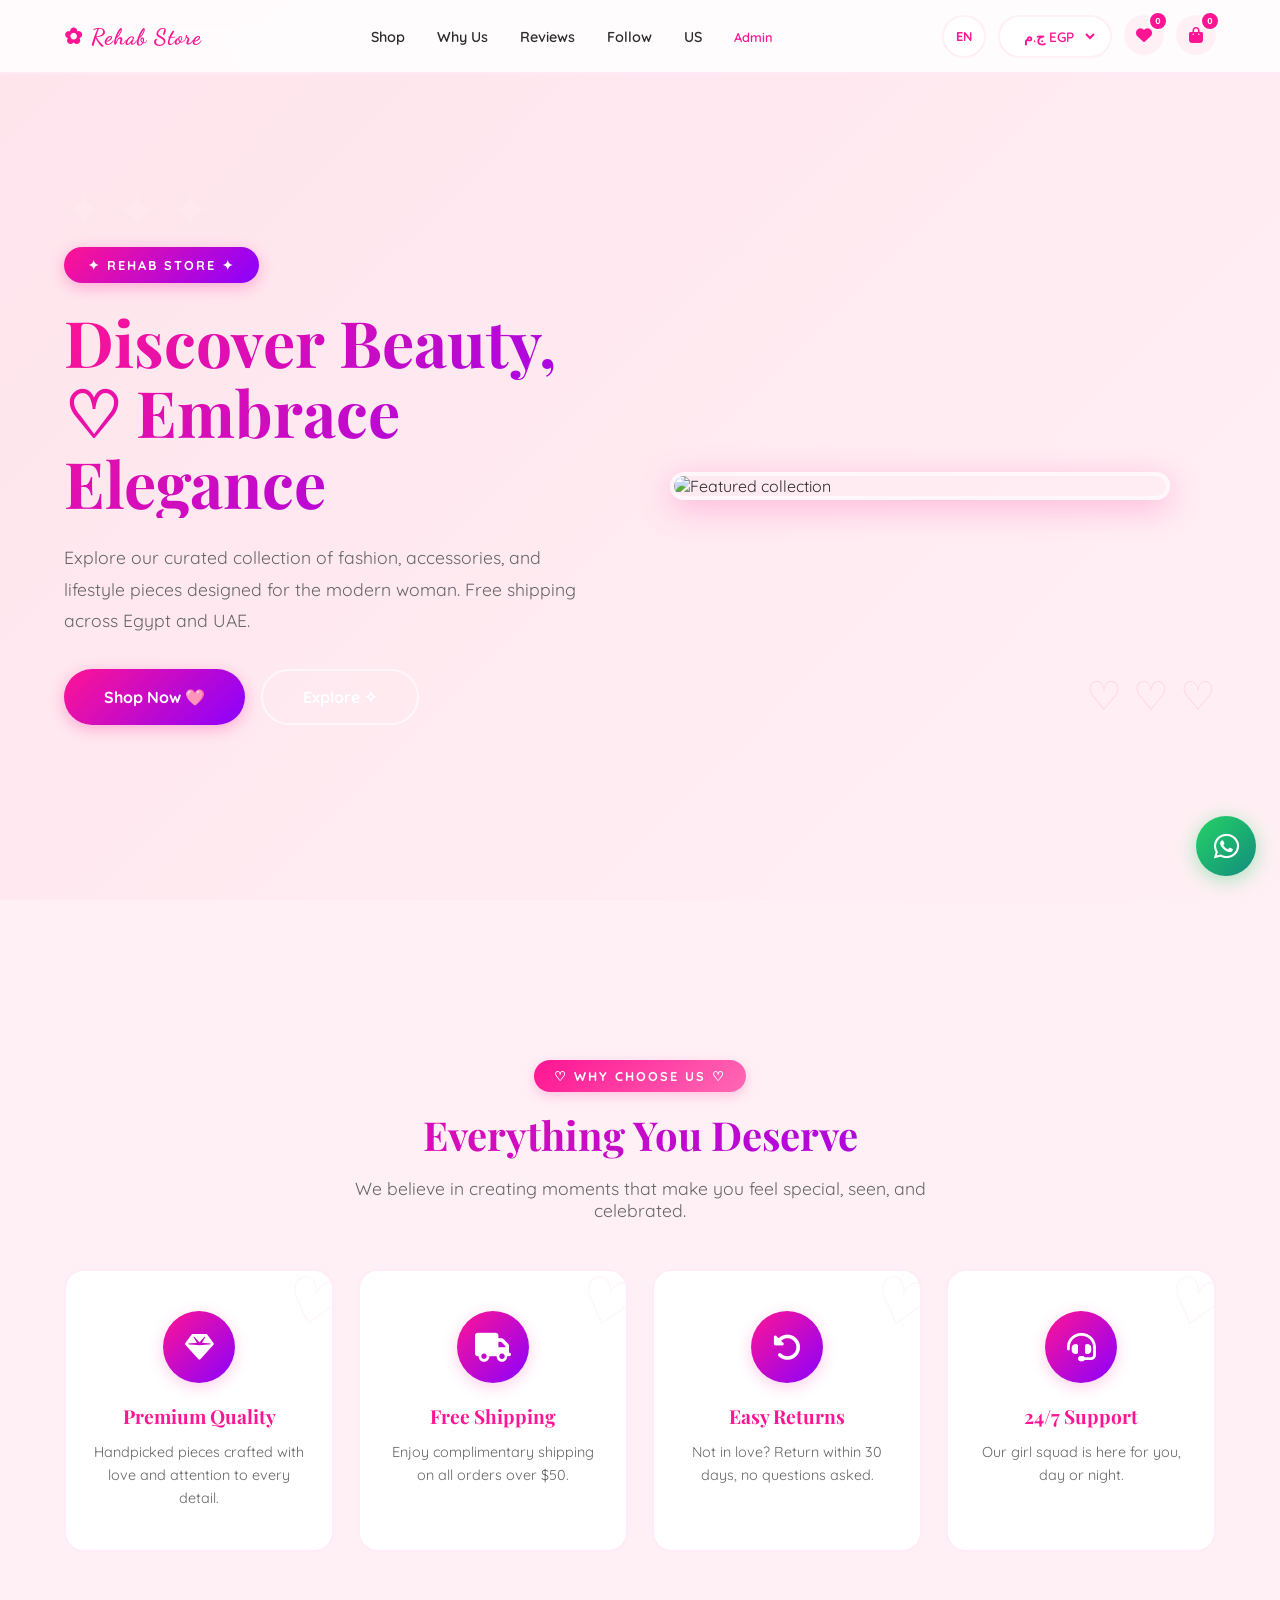
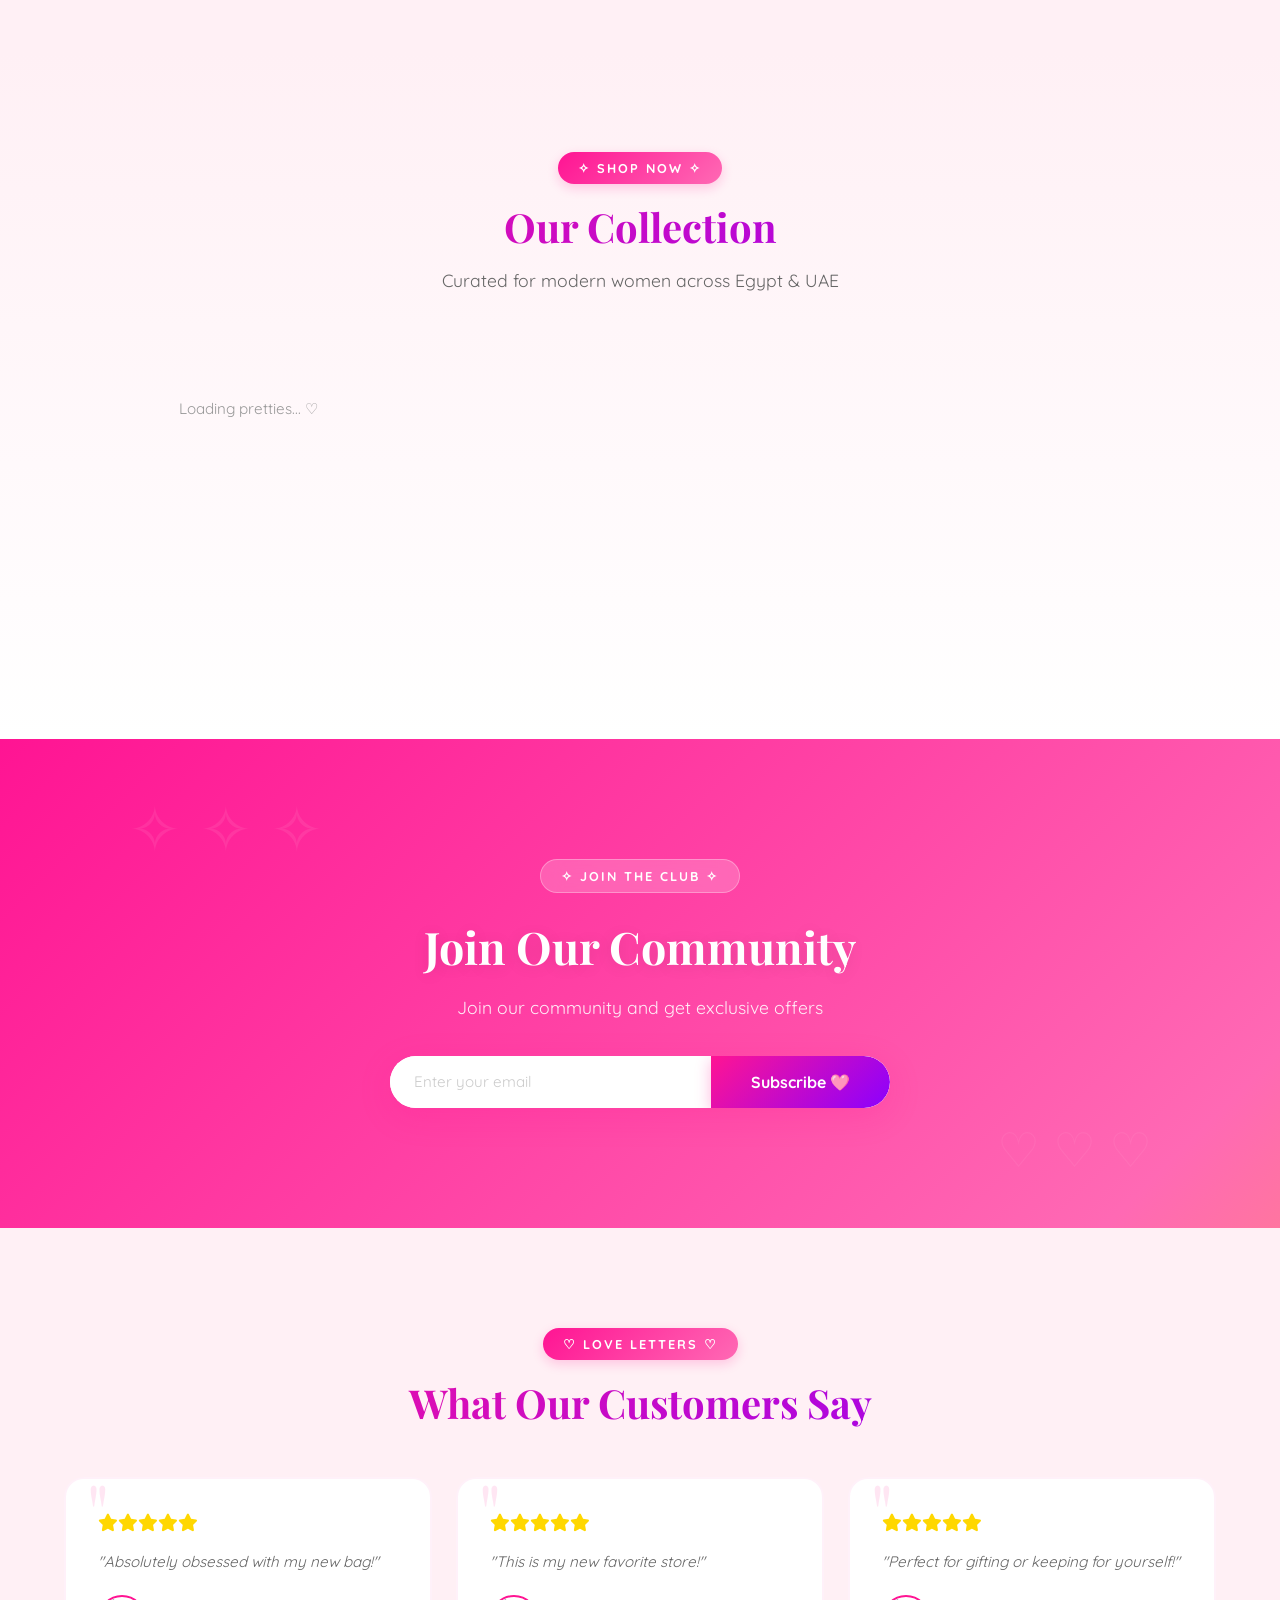
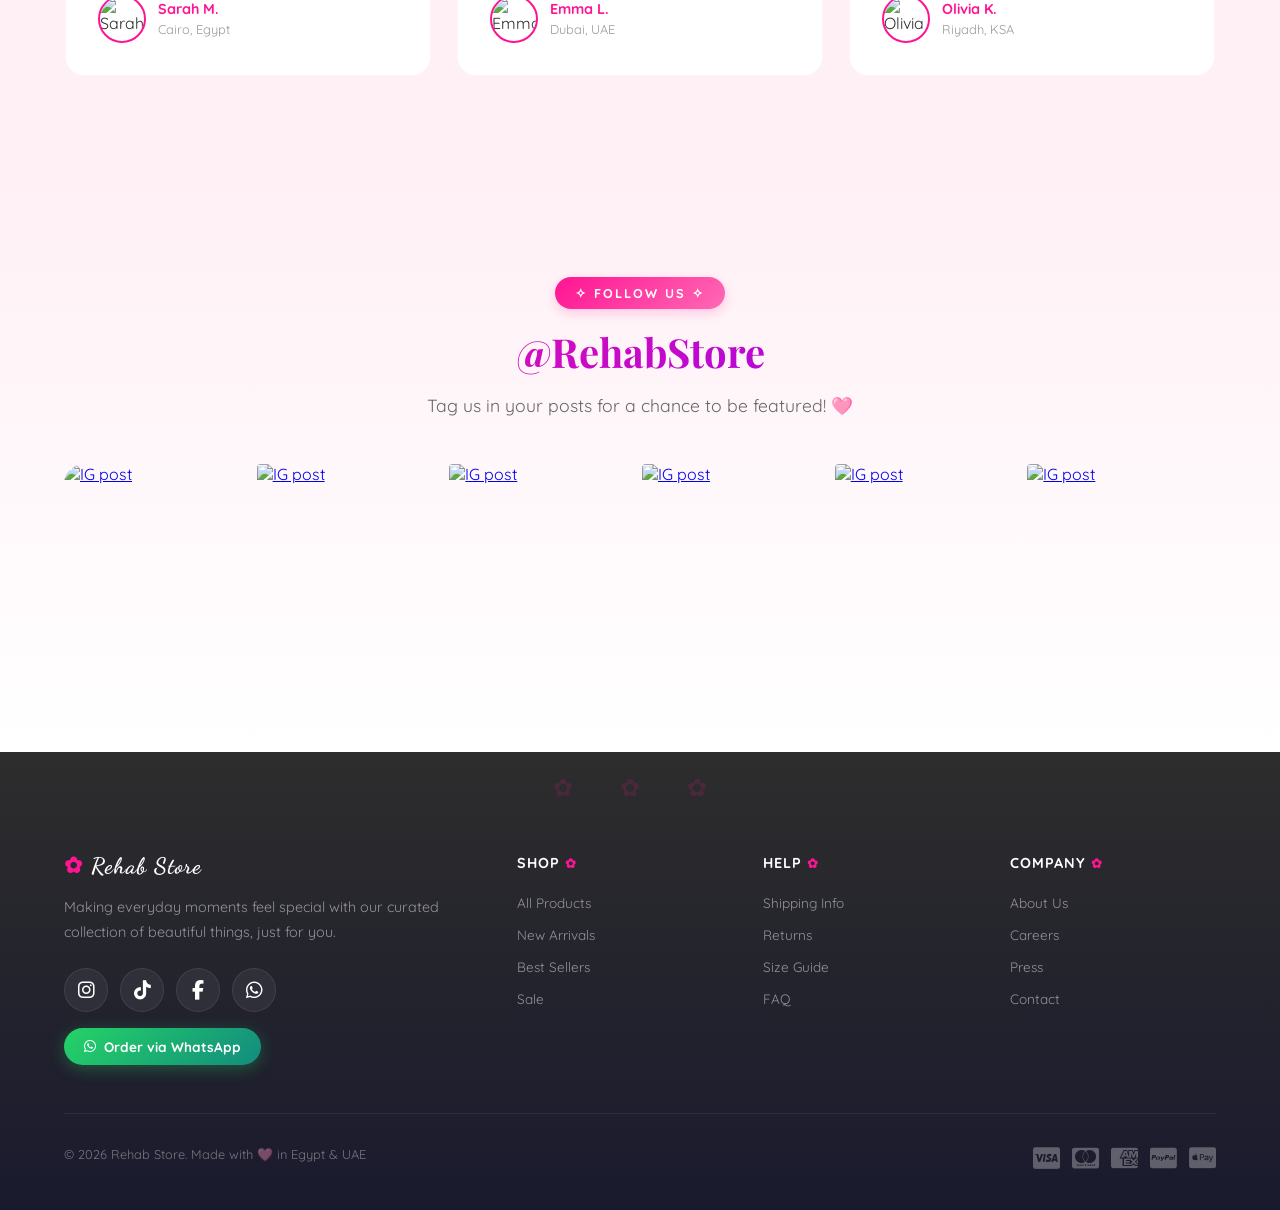
==== commit a4019ccf: "fix: product sync to Firestore, WhatsApp image preview, social links, WhatsApp number" ====
--- a/index.html
+++ b/index.html
@@ -13,14 +13,14 @@
 <meta property="og:description" content="Discover our curated collection of accessories, clothing, and lifestyle pieces designed to make every day feel like a fairytale.">
 <meta property="og:url" content="https://rehab-store-1a87c.web.app">
 <meta property="og:type" content="website">
-<meta property="og:image" content="https://placehold.co/1200x630/FF69B4/FFFFFF?text=Rehab+Store">
-<meta property="og:image:width" content="1200">
-<meta property="og:image:height" content="630">
+<meta property="og:image" content="https://images.unsplash.com/photo-1483985988355-763728e1935b?q=80&w=1200&auto=format&fit=crop&ixlib=rb-4.0.3&ixid=M3wxMjA3fDB8MHxwaG90by1wYWdlfHx8fGVufDB8fHx8fA%3D%3D">
+    <meta property="og:image:width" content="1200">
+    <meta property="og:image:height" content="630">
 <!-- Twitter Card -->
 <meta name="twitter:card" content="summary_large_image">
 <meta name="twitter:title" content="Rehab Store ✿ — Discover Beauty, Embrace Elegance">
 <meta name="twitter:description" content="Curated fashion, accessories & lifestyle for the modern woman. Free shipping Egypt & UAE.">
-<meta name="twitter:image" content="https://placehold.co/1200x630/FF69B4/FFFFFF?text=Rehab+Store">
+<meta name="twitter:image" content="https://images.unsplash.com/photo-1483985988355-763728e1935b?q=80&w=1200&auto=format&fit=crop&ixlib=rb-4.0.3&ixid=M3wxMjA3fDB8MHxwaG90by1wYWdlfHx8fGVufDB8fHx8fA%3D%3D">
 <!-- JSON-LD Structured Data -->
 <script type="application/ld+json">
 {
@@ -29,9 +29,9 @@
   "name": "Rehab Store",
   "url": "https://rehab-store-1a87c.web.app",
   "description": "Discover the finest collection of fashion, accessories, and lifestyle pieces at Rehab Store. Free shipping across Egypt and UAE.",
-  "image": "https://placehold.co/1200x630/FF69B4/FFFFFF?text=Rehab+Store",
+  "image": "https://images.unsplash.com/photo-1483985988355-763728e1935b?q=80&w=1200&auto=format&fit=crop&ixlib=rb-4.0.3&ixid=M3wxMjA3fDB8MHxwaG90by1wYWdlfHx8fGVufDB8fHx8fA%3D%3D",
   "address": {"@type": "PostalAddress","addressCountry": "EG"},
-  "sameAs": ["https://wa.me/201555121123"],
+  "sameAs": ["https://wa.me/201555121132"],
   "offers": {
     "@type": "AggregateOffer",
     "priceCurrency": "EGP",
@@ -394,7 +394,7 @@
 .currency-selector{display:flex;align-items:center;gap:4px;padding:6px 12px;border:2px solid var(--mp);border-radius:999px;background:white;font-size:0.85rem;font-weight:600;color:var(--hpink);cursor:pointer}
 .currency-selector:hover{border-color:var(--hpink);box-shadow:0 2px 8px rgba(255,20,147,0.2)}
 .currency-selector select{padding:4px 8px;border:none;background:none;font-family:'Quicksand',sans-serif;font-size:0.85rem;font-weight:600;color:var(--hpink);cursor:pointer;outline:none}
-.currency-selector select option{color:var(--text)}
+.currency-selector select option{color:#2D2D2D}
 
 /* WhatsApp Button */
 .btn-whatsapp{background:linear-gradient(135deg,#25D366,#128C7E);color:white;box-shadow:0 4px 16px rgba(37,211,102,0.3)}
@@ -404,7 +404,6 @@
 .whatsapp-btn:hover{transform:scale(1.15);box-shadow:0 4px 12px rgba(37,211,102,0.6)}
 
 /* Arabic Support */
-body.rtl{font-family:'Cairo',sans-serif;direction:rtl}
 .arabic{font-family:'Cairo',sans-serif}
 .product-name.arabic{font-size:0.85rem;color:#888;margin-top:4px}
 .product-modal-desc.arabic{font-size:0.85rem;color:#888;line-height:1.6;margin-top:8px}
@@ -479,6 +478,7 @@
         <li><a href="#features">Why Us</a></li>
         <li><a href="#reviews">Reviews</a></li>
         <li><a href="#social">Follow</a></li>
+        <li><a href="#footer">US</a></li>
         <li><a href="#" id="adminNavBtn" style="color:var(--hpink);font-size:0.8rem">Admin</a></li>
       </ul>
       <div class="nav-actions">
@@ -515,7 +515,7 @@
           </div>
         </div>
         <div>
-          <img src="https://placehold.co/600x700/FF69B4/FFFFFF?text=Rehab+Store" alt="Featured collection" class="hero-img">
+          <img src="https://images.unsplash.com/photo-1483985988355-763728e1935b?q=80&w=1200&auto=format&fit=crop&ixlib=rb-4.0.3&ixid=M3wxMjA3fDB8MHxwaG90by1wYWdlfHx8fGVufDB8fHx8fA%3D%3D" alt="Featured collection" class="hero-img">
         </div>
       </div>
     </div>
@@ -601,18 +601,18 @@
         <p class="section-desc">Tag us in your posts for a chance to be featured! 🩷</p>
       </div>
       <div class="ig-grid">
-        <a href="#"><img src="https://placehold.co/300x300/FF69B4/FFFFFF?text=Rehab" alt="IG post"></a>
-        <a href="#"><img src="https://placehold.co/300x300/FFD700/FFFFFF?text=Store" alt="IG post"></a>
-        <a href="#"><img src="https://placehold.co/300x300/FF1493/FFFFFF?text=Style" alt="IG post"></a>
-        <a href="#"><img src="https://placehold.co/300x300/8B00FF/FFFFFF?text=Dream" alt="IG post"></a>
-        <a href="#"><img src="https://placehold.co/300x300/FF69B4/FFFFFF?text=Pretty" alt="IG post"></a>
-        <a href="#"><img src="https://placehold.co/300x300/FFD700/FFFFFF?text=Gorgeous" alt="IG post"></a>
+        <a href="#"><img src="https://images.unsplash.com/photo-1490481651871-ab68de25d43d?w=300&auto=format&fit=crop" alt="IG post"></a>
+        <a href="#"><img src="https://images.unsplash.com/photo-1445205170230-053b83016050?w=300&auto=format&fit=crop" alt="IG post"></a>
+        <a href="#"><img src="https://images.unsplash.com/photo-1469334031218-e382a71b716b?w=300&auto=format&fit=crop" alt="IG post"></a>
+        <a href="#"><img src="https://images.unsplash.com/photo-1492707892479-7bc8d5a4ee93?w=300&auto=format&fit=crop" alt="IG post"></a>
+        <a href="#"><img src="https://images.unsplash.com/photo-1472745947296-3674ceb10ed3?w=300&auto=format&fit=crop" alt="IG post"></a>
+        <a href="#"><img src="https://images.unsplash.com/photo-1556217477-d325251ece38?w=300&auto=format&fit=crop" alt="IG post"></a>
       </div>
     </div>
   </section>
 </main>
 
-<footer class="footer">
+<footer class="footer" id="footer">
   <div class="container">
     <div class="footer-grid">
       <div>
@@ -620,14 +620,13 @@
         <p class="fd">Making everyday moments feel special with our curated collection of beautiful things, just for you.</p>
         <p class="arabic" style="font-size:0.85rem;margin-top:8px;color:rgba(255,255,255,0.5)">جعل كل لحظة خاصة مع مجموعة مختارة من الأشياء الجميلة، فقط من أجلك</p>
         <div class="social-links">
-          <a href="#" aria-label="Instagram"><i class="fab fa-instagram"></i></a>
-          <a href="#" aria-label="TikTok"><i class="fab fa-tiktok"></i></a>
-          <a href="#" aria-label="Pinterest"><i class="fab fa-pinterest-p"></i></a>
-          <a href="#" aria-label="Facebook"><i class="fab fa-facebook-f"></i></a>
-          <a href="https://wa.me/201555121123" aria-label="WhatsApp"><i class="fab fa-whatsapp"></i></a>
+          <a href="https://www.instagram.com/_hoba.collection/profilecard/" target="_blank" aria-label="Instagram"><i class="fab fa-instagram"></i></a>
+          <a href="https://www.tiktok.com/@rehab.kamal39?_t=ZM-8srxv8OJ0tB&amp;_r=1" target="_blank" aria-label="TikTok"><i class="fab fa-tiktok"></i></a>
+          <a href="https://www.facebook.com/rehab.kamal.3762" target="_blank" aria-label="Facebook"><i class="fab fa-facebook-f"></i></a>
+          <a href="https://wa.me/201555121132" target="_blank" aria-label="WhatsApp"><i class="fab fa-whatsapp"></i></a>
         </div>
         <div style="margin-top:16px;">
-          <a href="https://wa.me/201555121123" class="btn btn-whatsapp" style="padding:10px 20px;font-size:0.85rem">
+          <a href="https://wa.me/201555121132" class="btn btn-whatsapp" style="padding:10px 20px;font-size:0.85rem">
             <i class="fab fa-whatsapp"></i> Order via WhatsApp
           </a>
         </div>
@@ -690,10 +689,9 @@
         <button class="btn btn-primary" id="addProductBtn" style="margin-bottom:16px;font-size:0.85rem;padding:10px 20px">+ Add Product</button>
         <div id="productForm" style="display:none;margin-bottom:20px;padding:20px;background:#f9f9f9;border-radius:12px">
           <input type="hidden" id="pfId">
-          <div class="form-group"><label>Name</label><input type="text" id="pfName" required></div>
-          <div class="form-group"><label>Name (Arabic)</label><input type="text" id="pfNameAr" placeholder="الاسم بالعربية"></div>
-          <div class="form-group"><label>Category</label>
-            <select id="pfCat" required>
+          <div class="form-group"><label>Product Name / اسم المنتج</label><input type="text" id="pfName" required placeholder="اسم المنتج"></div>
+          <div class="form-group"><label>Category / الفئة</label>
+            <select id="pfCat" required onchange="syncCategoryEnToAr()">
               <option value="">Select category</option>
               <option value="Fashion">Fashion</option>
               <option value="Accessories">Accessories</option>
@@ -703,8 +701,8 @@
               <option value="Home">Home</option>
             </select>
           </div>
-          <div class="form-group"><label>Category (Arabic)</label>
-            <select id="pfCatAr">
+          <div class="form-group"><label>Category (Arabic) / الفئة (عربي)</label>
+            <select id="pfCatAr" onchange="syncCategoryArToEn()">
               <option value="">اختر الفئة</option>
               <option value="موضة">موضة</option>
               <option value="إكسسوارات">إكسسوارات</option>
@@ -722,6 +720,7 @@
                 <option value="USD">USD $</option>
                 <option value="EGP">EGP ج.م</option>
                 <option value="AED">AED د.إ</option>
+                <option value="SAR">SAR ر.س</option>
               </select>
             </div>
           </div>
@@ -849,6 +848,7 @@
               <option value="USD">USD $</option>
               <option value="EGP" selected>EGP ج.م</option>
               <option value="AED">AED د.إ</option>
+              <option value="SAR">SAR ر.س</option>
             </select>
           </div>
           <h3 style="margin-top:20px">Order Summary / ملخص الطلب</h3>
@@ -918,7 +918,7 @@
 const auth = firebase.auth()
 
 // ============ REHAB STORE CONFIG ============
-const WHATSAPP_NUMBER = '+201555121123' // Your WhatsApp number
+const WHATSAPP_NUMBER = '+201555121132'
 const STORE_NAME = 'Rehab Store'
 const STORE_NAME_AR = 'متجر ريحاب'
 
@@ -926,23 +926,56 @@
 const CURRENCY_SYMBOLS = {
   USD: '$',
   EGP: 'ج.م',
-  AED: 'د.إ'
+  AED: 'د.إ',
+  SAR: 'ر.س'
 }
 
 const CURRENCY_NAMES = {
   USD: 'USD',
   EGP: 'EGP',
-  AED: 'AED'
+  AED: 'AED',
+  SAR: 'SAR'
 }
 
 const EXCHANGE_RATES = {
   USD: 1,
-  EGP: 30,    // 1 USD = 30 Egyptian Pounds
-  AED: 3.67    // 1 USD = 3.67 Emirati Dirhams
+  EGP: 48,    // 1 USD = 48 Egyptian Pounds
+  AED: 3.67,  // 1 USD = 3.67 Emirati Dirhams
+  SAR: 3.75   // 1 USD = 3.75 Saudi Riyals
 }
 
 // Default currency for the store (EGP for Middle East market)
 let selectedCurrency = 'EGP'
+
+const CATEGORY_MAP_EN_TO_AR = {
+  Fashion: 'موضة',
+  Accessories: 'إكسسوارات',
+  Jewelry: 'مجوهرات',
+  Beauty: 'جمال',
+  Shoes: 'أحذية',
+  Home: 'منزل'
+}
+
+const CATEGORY_MAP_AR_TO_EN = {
+  'موضة': 'Fashion',
+  'إكسسوارات': 'Accessories',
+  'مجوهرات': 'Jewelry',
+  'جمال': 'Beauty',
+  'أحذية': 'Shoes',
+  'منزل': 'Home'
+}
+
+function syncCategoryEnToAr() {
+  const en = document.getElementById('pfCat').value
+  const ar = CATEGORY_MAP_EN_TO_AR[en] || ''
+  document.getElementById('pfCatAr').value = ar
+}
+
+function syncCategoryArToEn() {
+  const ar = document.getElementById('pfCatAr').value
+  const en = CATEGORY_MAP_AR_TO_EN[ar] || ''
+  document.getElementById('pfCat').value = en
+}
 
 let editingProductId = null
 
@@ -963,7 +996,7 @@
   const symbol = CURRENCY_SYMBOLS[currency] || currency
   // Round to appropriate decimal places
   // EGP typically uses 0 decimals, USD and AED use 2
-  const decimals = currency === 'EGP' ? 0 : 2
+  const decimals = 2
   const formattedPrice = parseFloat(price).toFixed(decimals)
   return symbol + ' ' + formattedPrice
 }
@@ -1054,19 +1087,18 @@
   const price = getProductPrice(p, selectedCurrency)
   const origPrice = getProductOrigPrice(p, selectedCurrency)
   const safeId = p.id.replace(/]/g, '\\]').replace(/[']/g, "\\'")
-  const safeName = p.name ? p.name.replace(/'/g, "\\'") : ''
-  const safeCat = p.cat ? p.cat.replace(/'/g, "\\'") : ''
-  return `<div class="product-card" data-id="${p.id}" tabindex="0" role="button" aria-label="View ${escapeHtml(p.name)}">
-    <div class="product-card-img">
-      ${p.badge ? `<span class="prod-badge${p.badge === 'Sale' ? ' sale' : ''}">${p.badge}</span>` : ''}
-      <button class="wish-heart${wished ? ' liked' : ''}" aria-label="${wishLabel}" onclick="event.stopPropagation();toggleWish('${safeId}')">${wished ? '<i class="fas fa-heart"></i>' : '<i class="far fa-heart"></i>'}</button>
-      <button class="whatsapp-btn" onclick="event.stopPropagation();openWhatsAppWithProduct(productsMap['${safeId}'])" aria-label="Order via WhatsApp"><i class="fab fa-whatsapp"></i></button>
-      <img src="${p.img}" alt="${escapeHtml(p.name)}" loading="lazy">
-    </div>
-    <div class="product-body">
-      <p class="product-cat">${escapeHtml(p.cat)}</p>
-      <h3 class="product-name">${escapeHtml(p.name)}</h3>
-      ${p.nameAr ? `<p class="product-name arabic">${escapeHtml(p.nameAr)}</p>` : ''}
+const nameDisplay = p.nameEn || p.name || p.nameAr
+      const nameDisplayAr = p.nameAr
+      return `<div class="product-card" data-id="${p.id}" tabindex="0" role="button" aria-label="View ${escapeHtml(nameDisplay)}">
+        <div class="product-card-img">
+          ${p.badge ? `<span class="prod-badge${p.badge === 'Sale' ? ' sale' : ''}">${p.badge}</span>` : ''}
+          <button class="wish-heart${wished ? ' liked' : ''}" aria-label="${wishLabel}" onclick="event.stopPropagation();toggleWish('${safeId}')">${wished ? '<i class="fas fa-heart"></i>' : '<i class="far fa-heart"></i>'}</button>
+          <button class="whatsapp-btn" onclick="event.stopPropagation();openWhatsAppWithProduct(productsMap['${safeId}'])" aria-label="Order via WhatsApp"><i class="fab fa-whatsapp"></i></button>
+          <img src="${p.img || 'https://images.unsplash.com/photo-1483985988355-763728e1935b?w=400&auto=format&fit=crop'}" alt="${escapeHtml(nameDisplay)}" loading="lazy">
+        </div>
+        <div class="product-body">
+          <p class="product-cat">${escapeHtml(p.cat)} ${p.cat && p.catAr ? `<span class="arabic">- ${escapeHtml(p.catAr)}</span>` : ''}</p>
+          <h3 class="product-name">${escapeHtml(nameDisplay)}${nameDisplayAr && nameDisplayAr !== nameDisplay ? `<span class="arabic" style="display:block;font-size:0.85rem;color:#888;margin-top:4px">${escapeHtml(nameDisplayAr)}</span>` : ''}</h3>
       <div class="product-colors">${(p.colors || []).map(c => `<span class="color-dot" style="background:${c}"></span>`).join('')}</div>
       <div class="product-price">${origPrice ? `<span class="orig">${formatPrice(origPrice, selectedCurrency)}</span>` : ''}${formatPrice(price, selectedCurrency)}</div>
       <button class="add-to-cart-btn" onclick="addToCart('${safeId}','${safeName}','${p.img}',${price},'${safeCat}')"><i class="fas fa-shopping-bag"></i> Add to Bag</button>
@@ -1090,40 +1122,41 @@
 
 // Fallback test products for when Firebase is not available
 const TEST_PRODUCTS = [
-  { id: 'test-1', name: 'Elegant Handbag', nameAr: 'حقيبة يد أنيقة', cat: 'Accessories', catAr: 'إكسسوارات', price: 89.99, orig: 119.99, orig_EGP: 3600, orig_AED: 440, img: 'https://placehold.co/400x500/FF69B4/FFFFFF?text=Handbag', colors: ['#FF1493', '#8B00FF', '#FFD700'], badge: 'New', desc: 'A stunning handbag crafted from premium materials, perfect for any occasion.', descAr: 'حقيبة يد مذهلة مصنوعة من مواد فاخرة، مثالية لأي مناسبة.', createdAt: Date.now() - 100000 },
-  { id: 'test-2', name: 'Silk Scarf', nameAr: 'وشاح حريري', cat: 'Fashion', catAr: 'موضة', price: 39.99, img: 'https://placehold.co/400x500/FFD700/FFFFFF?text=Scarf', colors: ['#FFD700', '#FF69B4', '#FFFFFF'], badge: 'Sale', desc: 'Luxurious silk scarf with a beautiful print. Adds elegance to any outfit.', descAr: 'وشاح حريري فاخر مع طباعة جميلة. يضيف الأناقة لأي زي.', createdAt: Date.now() - 50000 },
-  { id: 'test-3', name: 'Gold Necklace', nameAr: 'قلادة ذهبية', cat: 'Jewelry', catAr: 'مجوهرات', price: 149.99, orig: 199.99, orig_EGP: 6000, img: 'https://placehold.co/400x500/FF1493/FFFFFF?text=Necklace', colors: ['#FFD700', '#C0C0C0'], badge: 'Sale', desc: 'Exquisite gold-plated necklace with a delicate pendant design.', descAr: 'قلادة مطلية بالذهب بتصميم قلادة رقيق.', createdAt: Date.now() },
-  { id: 'test-4', name: 'Arabian Oud Perfume Set', nameAr: 'طقم عود وعطور شرقية', cat: 'Beauty', catAr: 'جمال', price: 59.99, orig: 79.99, orig_EGP: 2400, img: 'https://placehold.co/400x500/8B00FF/FFFFFF?text=Oud+Perfume', colors: ['#8B00FF', '#FFD700', '#800020'], badge: 'New', desc: 'Premium Arabian oud perfume set with three signature scents. Long-lasting and luxurious.', descAr: 'طقم عود وبخور فاخر مع ثلاثة عطور مميزة. يدوم طويلاً وفاخر.', price_EGP: 1800, createdAt: Date.now() - 20000 },
-  { id: 'test-5', name: 'Embroidered Abaya', nameAr: 'عباية مطرزة', cat: 'Fashion', catAr: 'موضة', price: 129.99, img: 'https://placehold.co/400x500/2D2D2D/FFFFFF?text=Abaya', colors: ['#2D2D2D', '#1a1a2e', '#800020'], badge: 'New', desc: 'Elegant embroidered abaya with delicate floral patterns. Perfect for special occasions.', descAr: 'عباية أنيقة مطرزة بنقوش زهرية رقيقة. مثالية للمناسبات الخاصة.', createdAt: Date.now() - 15000 },
-  { id: 'test-6', name: 'Luxury Leather Sandals', nameAr: 'صندل جلدي فاخر', cat: 'Shoes', catAr: 'أحذية', price: 74.99, orig: 99.99, orig_EGP: 3000, img: 'https://placehold.co/400x500/FF69B4/FFFFFF?text=Sandals', colors: ['#FF69B4', '#FFD700', '#C0C0C0'], badge: 'Sale', desc: 'Handcrafted leather sandals with gold-tone embellishments. Comfort meets luxury.', descAr: 'صندل جلدي مصنوع يدوياً بزخارف ذهبية. الراحة تلتقي بالفخامة.', price_EGP: 2250, createdAt: Date.now() - 10000 },
-  { id: 'test-7', name: 'Rose Gold Watch', nameAr: 'ساعة وردية ذهبية', cat: 'Accessories', catAr: 'إكسسوارات', price: 199.99, orig: 299.99, orig_AED: 1100, img: 'https://placehold.co/400x500/FF1493/FFFFFF?text=Watch', colors: ['#FF1493', '#FFD700', '#C0C0C0'], badge: 'Sale', desc: 'Elegant rose gold watch with a mother-of-pearl dial and Swarovski crystals.', descAr: 'ساعة أنيقة بلون الذهب الوردي مع قرص من عرق اللؤلؤ و كريستال سواروفسكي.', price_AED: 735, createdAt: Date.now() - 8000 },
-  { id: 'test-8', name: 'Scented Candle Collection', nameAr: 'مجموعة شموع معطرة', cat: 'Home', catAr: 'منزل', price: 34.99, img: 'https://placehold.co/400x500/FFD700/FFFFFF?text=Candles', colors: ['#FFD700', '#FF69B4', '#8B00FF', '#FF1493'], badge: 'New', desc: 'Set of 4 hand-poured soy candles with enchanting Arabian-inspired fragrances.', descAr: 'طقم 4 شموع صويا مصبوبة يدوياً بروائح شرقية ساحرة.', price_EGP: 1050, createdAt: Date.now() - 5000 },
-  { id: 'test-9', name: 'Silk Hijab Collection', nameAr: 'مجموعة حجاب حريري', cat: 'Fashion', catAr: 'موضة', price: 49.99, img: 'https://placehold.co/400x500/FF69B4/FFFFFF?text=Hijab', colors: ['#FF69B4', '#8B00FF', '#FFD700', '#FF1493', '#1a1a2e'], desc: 'Set of 5 luxurious silk hijabs in coordinating colors. Lightweight and breathable.', descAr: 'طقم 5 حجابات حريرية فاخرة بألوان منسقة. خفيفة وقابلة للتنفس.', price_EGP: 1500, createdAt: Date.now() - 1000 }
+  { id: 'test-1', name: 'حقيبة يد أنيقة', nameAr: 'حقيبة يد أنيقة', cat: 'Accessories', catAr: 'إكسسوارات', price: 89.99, orig: 119.99, img: 'https://images.unsplash.com/photo-1584917865788-ecd263787fb2?q=80&w=400&auto=format&fit=crop&ixlib=rb-4.0.3&ixid=M3wxMjA3fDB8MHxwaG90by1wYWdlfHx8fGVufDB8fHx8fA%3D%3D', colors: ['#FF1493', '#8B00FF', '#FFD700'], badge: 'New', descAr: 'حقيبة يد مذهلة مصنوعة من مواد فاخرة، مثالية لأي مناسبة.', createdAt: Date.now() - 100000 },
+  { id: 'test-2', name: 'وشاح حريري', nameAr: 'وشاح حريري', cat: 'Fashion', catAr: 'موضة', price: 39.99, img: 'https://images.unsplash.com/photo-1584917865788-ecd263787fb2?q=80&w=400&auto=format&fit=crop&ixlib=rb-4.0.3&ixid=M3wxMjA3fDB8MHxwaG90by1wYWdlfHx8fGVufDB8fHx8fA%3D%3D', colors: ['#FFD700', '#FF69B4', '#FFFFFF'], badge: 'Sale', descAr: 'وشاح حريري فاخر مع طباعة جميلة. يضيف الأناقة لأي زي.', createdAt: Date.now() - 50000 },
+  { id: 'test-3', name: 'قلادة ذهبية', nameAr: 'قلادة ذهبية', cat: 'Jewelry', catAr: 'مجوهرات', price: 149.99, orig: 199.99, img: 'https://images.unsplash.com/photo-1602173802759-3d9e0c1e9b8a?q=80&w=400&auto=format&fit=crop&ixlib=rb-4.0.3&ixid=M3wxMjA3fDB8MHxwaG90by1wYWdlfHx8fGVufDB8fHx8fA%3D%3D', colors: ['#FFD700', '#C0C0C0'], badge: 'Sale', descAr: 'قلادة مطلية بالذهب بتصميم قلادة رقيق.', createdAt: Date.now() },
+  { id: 'test-4', name: 'طقم عود وعطور شرقية', nameAr: 'طقم عود وعطور شرقية', cat: 'Beauty', catAr: 'جمال', price: 59.99, orig: 79.99, img: 'https://images.unsplash.com/photo-1594735528801-b0d3e5a8b4a5?q=80&w=400&auto=format&fit=crop&ixlib=rb-4.0.3&ixid=M3wxMjA3fDB8MHxwaG90by1wYWdlfHx8fGVufDB8fHx8fA%3D%3D', colors: ['#8B00FF', '#FFD700', '#800020'], badge: 'New', descAr: 'طقم عود وبخور فاخر مع ثلاثة عطور مميزة. يدوم طويلاً وفاخر.', price_EGP: 1800, createdAt: Date.now() - 20000 },
+  { id: 'test-5', name: 'عباية مطرزة', nameAr: 'عباية مطرزة', cat: 'Fashion', catAr: 'موضة', price: 129.99, img: 'https://images.unsplash.com/photo-1609505848912-b7c3f82c5e5c?q=80&w=400&auto=format&fit=crop&ixlib=rb-4.0.3&ixid=M3wxMjA3fDB8MHxwaG90by1wYWdlfHx8fGVufDB8fHx8fA%3D%3D', colors: ['#2D2D2D', '#1a1a2e', '#800020'], badge: 'New', descAr: 'عباية أنيقة مطرزة بنقوش زهرية رقيقة. مثالية للمناسبات الخاصة.', createdAt: Date.now() - 15000 },
+  { id: 'test-6', name: 'صندل جلدي فاخر', nameAr: 'صندل جلدي فاخر', cat: 'Shoes', catAr: 'أحذية', price: 74.99, orig: 99.99, img: 'https://images.unsplash.com/photo-1543857077-6b304a7b3c2b?q=80&w=400&auto=format&fit=crop&ixlib=rb-4.0.3&ixid=M3wxMjA3fDB8MHxwaG90by1wYWdlfHx8fGVufDB8fHx8fA%3D%3D', colors: ['#FF69B4', '#FFD700', '#C0C0C0'], badge: 'Sale', descAr: 'صندل جلدي مصنوع يدوياً بزخارف ذهبية. الراحة تلتقي بالفخامة.', price_EGP: 2250, createdAt: Date.now() - 10000 },
+  { id: 'test-7', name: 'ساعة وردية ذهبية', nameAr: 'ساعة وردية ذهبية', cat: 'Accessories', catAr: 'إكسسوارات', price: 199.99, orig: 299.99, img: 'https://images.unsplash.com/photo-1523275335684-37898b6baf30?q=80&w=400&auto=format&fit=crop&ixlib=rb-4.0.3&ixid=M3wxMjA3fDB8MHxwaG90by1wYWdlfHx8fGVufDB8fHx8fA%3D%3D', colors: ['#FF1493', '#FFD700', '#C0C0C0'], badge: 'Sale', descAr: 'ساعة أنيقة بلون الذهب الوردي مع قرص من عرق اللؤلؤ و كريستال سواروفسكي.', price_AED: 735, createdAt: Date.now() - 8000 },
+  { id: 'test-8', name: 'مجموعة شموع معطرة', nameAr: 'مجموعة شموع معطرة', cat: 'Home', catAr: 'منزل', price: 34.99, img: 'https://images.unsplash.com/photo-1602491053821-9bb7d2e6f8c5?q=80&w=400&auto=format&fit=crop&ixlib=rb-4.0.3&ixid=M3wxMjA3fDB8MHxwaG90by1wYWdlfHx8fGVufDB8fHx8fA%3D%3D', colors: ['#FFD700', '#FF69B4', '#8B00FF', '#FF1493'], badge: 'New', descAr: 'طقم 4 شموع صويا مصبوبة يدوياً بروائح شرقية ساحرة.', price_EGP: 1050, createdAt: Date.now() - 5000 },
+  { id: 'test-9', name: 'مجموعة حجاب حريري', nameAr: 'مجموعة حجاب حريري', cat: 'Fashion', catAr: 'موضة', price: 49.99, img: 'https://images.unsplash.com/photo-1583394838336-acd977fe3e9f?q=80&w=400&auto=format&fit=crop&ixlib=rb-4.0.3&ixid=M3wxMjA3fDB8MHxwaG90by1wYWdlfHx8fGVufDB8fHx8fA%3D%3D', colors: ['#FF69B4', '#8B00FF', '#FFD700', '#FF1493', '#1a1a2e'], descAr: 'طقم 5 حجابات حريرية فاخرة بألوان منسقة. خفيفة وقابلة للتنفس.', price_EGP: 1500, createdAt: Date.now() - 1000 }
 ]
 
 async function loadProducts() {
+  let firestoreProducts = []
   try {
-    const snap = await firestoreWithTimeout(db.collection('products').orderBy('createdAt', 'desc').get())
-    if (!snap.empty) {
-      const products = snap.docs.map(d => ({ id: d.id, ...d.data() }))
-      productsMap = {}
-      products.forEach(p => { productsMap[p.id] = p })
-      renderProducts(products)
-      return products
-    }
+    const snap = await firestoreWithTimeout(db.collection('products').get(), 10000)
+    firestoreProducts = snap.docs.map(d => ({ id: d.id, ...d.data() }))
+    firestoreProducts.sort((a, b) => (b.createdAt || 0) - (a.createdAt || 0))
   } catch { /* Firestore unavailable */ }
-  // Fallback: check localStorage for user-created products, then test products
   let localProducts = []
   try { localProducts = JSON.parse(localStorage.getItem('rehab_products') || '[]') } catch { /* ignore */ }
-  const fallback = localProducts.length ? localProducts : TEST_PRODUCTS
+  let merged = {}
+  // localStorage products first (legacy/offline fallback)
+  localProducts.forEach(p => { merged[p.id] = p })
+  // Firestore products override/add
+  firestoreProducts.forEach(p => { merged[p.id] = p })
+  const allProducts = Object.values(merged)
+  if (allProducts.length) {
+    productsMap = merged
+    renderProducts(allProducts)
+    return allProducts
+  }
   productsMap = {}
-  fallback.forEach(p => { productsMap[p.id] = p })
-  renderProducts(fallback)
-  if (!localProducts.length) {
-    console.log('📦 Using test products (Firestore not available)')
-    showToast('Store is in demo mode with sample products 🩷', 'info')
-  }
-  return fallback
+  TEST_PRODUCTS.forEach(p => { productsMap[p.id] = p })
+  renderProducts(TEST_PRODUCTS)
+  return TEST_PRODUCTS
 }
 
 // --- Product detail modal ---
@@ -1144,7 +1177,7 @@
 }
 
 function renderProductDetail(p) {
-  const safeDesc = p.desc ? escapeHtml(p.desc) : ''
+  const safeDesc = p.descAr ? escapeHtml(p.descAr) : (p.desc ? escapeHtml(p.desc) : '')
   const price = getProductPrice(p, selectedCurrency)
   const origPrice = getProductOrigPrice(p, selectedCurrency)
   const imgContainer = document.getElementById('prodModalImg')
@@ -1152,7 +1185,7 @@
   
   imgContainer.innerHTML = `
     ${p.badge ? `<span class="prod-modal-badge${p.badge === 'Sale' ? ' sale' : ''}">${p.badge}</span>` : ''}
-    <img src="${p.img}" alt="${escapeHtml(p.name)}" loading="lazy">
+    <img src="${p.img || 'https://images.unsplash.com/photo-1483985988355-763728e1935b?w=400&auto=format&fit=crop'}" alt="${escapeHtml(p.name)}" loading="lazy">
   `
   
   const colorsHtml = p.colors && p.colors.length ? `
@@ -1167,12 +1200,10 @@
   ` : ''
   
   infoContainer.innerHTML = `
-    <p class="prod-modal-cat">${escapeHtml(p.cat)} ${p.catAr ? `- ${escapeHtml(p.catAr)}` : ''}</p>
-    <h2 class="prod-modal-name">${escapeHtml(p.name)}</h2>
-    ${p.nameAr ? `<p class="product-modal-desc arabic">${escapeHtml(p.nameAr)}</p>` : ''}
+    <p class="prod-modal-cat">${escapeHtml(p.cat)} ${p.cat && p.catAr ? `<span class="arabic">- ${escapeHtml(p.catAr)}</span>` : ''}</p>
+    <h2 class="prod-modal-name arabic">${escapeHtml(p.name || p.nameAr)}</h2>
     <p class="prod-modal-price">${origPrice ? `<span class="orig">${formatPrice(origPrice, selectedCurrency)}</span>` : ''}${formatPrice(price, selectedCurrency)}</p>
-    ${safeDesc ? `<p class="prod-modal-desc">${safeDesc}</p>` : ''}
-    ${p.descAr ? `<p class="product-modal-desc arabic">${escapeHtml(p.descAr)}</p>` : ''}
+    ${safeDesc ? `<p class="prod-modal-desc arabic">${safeDesc}</p>` : ''}
     ${colorsHtml}
     <p class="prod-modal-label">Quantity</p>
     <div class="prod-modal-qty">
@@ -1210,7 +1241,7 @@
   saveCart()
   animateCartIcon()
   closeProductModal()
-  showToast(`Added ${selectedQty} × ${escapeHtml(p.name)} to your bag! 🩷`, 'ok')
+  showToast(`Added ${selectedQty} × ${escapeHtml(p.name || p.nameAr)} to your bag! 🩷`, 'ok')
 }
 
 
@@ -1222,37 +1253,29 @@
   let message = `${STORE_NAME}
 
 `
-  message += `🛍️ Product: ${product.name || 'N/A'}
-`
-  if (product.nameAr) message += `المنتج: ${product.nameAr}
-`
-  message += `🏷️ Category: ${product.cat || 'N/A'}
-`
-  if (product.catAr) message += `الفئة: ${product.catAr}
+  message += `👤 New Order Request
+`
+  message += `${'─'.repeat(30)}
+`
+  message += `🛍️ ${product.nameAr || product.name || 'N/A'}
+`
+  message += `🏷️ ${product.catAr || product.cat || 'N/A'}
 `
   const price = getProductPrice(product, selectedCurrency)
-  message += `💰 Price: ${formatPrice(price, selectedCurrency)}
-`
-  // Add description if exists
-  if (product.desc) {
-    message += `
-📝 Description: ${product.desc}
-`
-  }
+  message += `💰 ${formatPrice(price, selectedCurrency)}
+`
   if (product.descAr) {
-    message += `الوصف: ${product.descAr}
-`
-  }
-  // Add image URL
+    message += `📝 ${product.descAr}
+`
+  }
   if (product.img) {
     message += `
-📷 Image: ${product.img}
-`
-  }
-  // Add product link
+${product.img}
+`
+  }
   const productUrl = window.location.origin + window.location.pathname + '#shop'
   message += `
-🔗 View at: ${productUrl}
+🔗 ${productUrl}
 
 `
   message += `I would like to order this product.
@@ -1263,10 +1286,8 @@
 للطلب: أرغب في طلب هذا المنتج.
 `
   message += `يرجى التواصل معي لتأكيد التوافر ودفع الثمن.`
-  // Create WhatsApp URL
   const cleanNumber = WHATSAPP_NUMBER.replace(/\+/g, '')
   const whatsappUrl = `https://wa.me/${cleanNumber}?text=${encodeURIComponent(message)}`
-  // Open in new tab
   window.open(whatsappUrl, '_blank')
   showToast('Opening WhatsApp...', 'info')
 }
@@ -1281,18 +1302,11 @@
   message += `${'='.repeat(40)}
 
 `
-  // Customer info placeholder
   message += `👤 Customer: [Please provide your name]
 `
   message += `📱 Phone: [Please provide your phone]
 `
   message += `📍 Location: [Please provide your address]
-
-`
-  // Cart items
-  message += `🛒 CART ITEMS (${cart.length} total)
-`
-  message += `${'-'.repeat(40)}
 
 `
   const totalItems = cart.reduce((s, i) => s + i.qty, 0)
@@ -1300,26 +1314,22 @@
   cart.forEach((item, index) => {
     const itemTotal = item.price * item.qty
     subtotal += itemTotal
-    message += `📌 Item ${index + 1}:
-`
-    message += `   🛍️ ${item.name}
-`
-    if (item.nameAr) {
-      message += `   المنتج: ${item.nameAr}
-`
-    }
+    message += `📌 ${index + 1}:
+`
+    message += `   🛍️ ${item.nameAr || item.name}
+`
     message += `   💰 ${formatPrice(item.price, item.currency || selectedCurrency)} × ${item.qty} = ${formatPrice(itemTotal, item.currency || selectedCurrency)}
 `
-    message += `   🏷️ ${item.cat}
-`
-    if (item.catAr) {
-      message += `   الفئة: ${item.catAr}
+    message += `   🏷️ ${item.catAr || item.cat}
+`
+    if (item.img) {
+      message += `
+${item.img}
 `
     }
     message += `
 `
   })
-  // Totals
   message += `${'='.repeat(40)}
 `
   message += `💵 Subtotal: ${formatPrice(subtotal, cart[0]?.currency || selectedCurrency)}
@@ -1329,7 +1339,6 @@
   message += `💰 Total: ${formatPrice(subtotal, cart[0]?.currency || selectedCurrency)}
 
 `
-  // Call to action
   message += `I would like to place this order.
 `
   message += `Please contact me to confirm and arrange payment.
@@ -1338,10 +1347,8 @@
   message += `للطلب: أرغب في إجراء هذا الطلب.
 `
   message += `يرجى التواصل معي لتأكيد الطلب وترتيب الدفع.`
-  // Create WhatsApp URL
   const cleanNumber = WHATSAPP_NUMBER.replace(/\+/g, '')
   const whatsappUrl = `https://wa.me/${cleanNumber}?text=${encodeURIComponent(message)}`
-  // Open in new tab
   window.open(whatsappUrl, '_blank')
   showToast('Opening WhatsApp with cart details...', 'info')
 }
@@ -1390,20 +1397,12 @@
       order.items.forEach((item, index) => {
         const itemTotal = (item.price || 0) * (item.qty || 1)
         itemsTotal += itemTotal
-        message += `📌 ${index + 1}. ${item.name}
-`
-        if (item.nameAr) {
-          message += `   المنتج: ${item.nameAr}
-`
-        }
+        message += `📌 ${index + 1}. ${item.nameAr || item.name}
+`
         message += `   ${CURRENCY_SYMBOLS[currency] || currency} ${parseFloat(item.price || 0).toFixed(currency === 'EGP' ? 0 : 2)} × ${item.qty || 1} = ${formatPrice(itemTotal, currency)}
 `
-        if (item.cat) {
-          message += `   Category: ${item.cat}
-`
-        }
-        if (item.catAr) {
-          message += `   الفئة: ${item.catAr}
+        if (item.catAr || item.cat) {
+          message += `   🏷️ ${item.catAr || item.cat}
 `
         }
         message += `
@@ -1471,7 +1470,7 @@
     console.warn('⚠️ Some product images may fail to load')
     console.warn('📷 Check your image URLs')
   }
-  testImg.src = 'https://placehold.co/100x100/FF69B4/FFFFFF?text=Test'
+  testImg.src = 'https://images.unsplash.com/photo-1483985988355-763728e1935b?q=80&w=100&auto=format&fit=crop&ixlib=rb-4.0.3&ixid=M3wxMjA3fDB8MHxwaG90by1wYWdlfHx8fGVufDB8fHx8fA%3D%3D'
 }
 
 function showArabicToast(msg, type) {
@@ -1561,10 +1560,10 @@
     if (!p) return ''
     return `
       <div class="wish-item">
-        <img class="wish-item-img" src="${p.img}" alt="${p.name}" loading="lazy">
+        <img class="wish-item-img" src="${p.img}" alt="${p.name || p.nameAr}" loading="lazy">
         <div class="wish-item-info">
-          <p class="wish-item-cat">${p.cat}</p>
-          <p class="wish-item-name">${escapeHtml(p.name)} ${p.nameAr ? `- ${escapeHtml(p.nameAr)}` : ''}</p>
+          <p class="wish-item-cat">${escapeHtml(p.cat)} ${p.catAr ? `- ${escapeHtml(p.catAr)}` : ''}</p>
+          <p class="wish-item-name arabic">${escapeHtml(p.name || p.nameAr)}</p>
           <p class="wish-item-price">${formatPrice(getProductPrice(p, selectedCurrency), selectedCurrency)}</p>
           <div class="wish-item-actions">
             <button class="wish-add-cart" onclick="wishToCart('${id}')"><i class="fas fa-shopping-bag"></i> Add to Bag</button>
@@ -1585,9 +1584,11 @@
   renderWishlistDrawer()
 }
 
+let heartsInterval = null
+
 function spawnHearts() {
   const container = document.getElementById('hearts')
-  setInterval(() => {
+  heartsInterval = setInterval(() => {
     const h = document.createElement('span')
     h.className = 'heart'
     h.innerHTML = ['♡','🩷','✿','♡','✦'][Math.floor(Math.random() * 5)]
@@ -1599,6 +1600,10 @@
   }, 800)
 }
 
+window.addEventListener('beforeunload', () => {
+  if (heartsInterval) clearInterval(heartsInterval)
+})
+
 // --- Cart state ---
 let cart = loadCart()
 
@@ -1626,8 +1631,8 @@
   } else {
     cart.push({ 
       id, 
-      name, 
-      nameAr: p?.nameAr || '', 
+      name,
+      nameAr: p?.nameAr || name, 
       img, 
       price: itemPrice, 
       cat, 
@@ -1687,10 +1692,10 @@
   
   container.innerHTML = cart.map(item => `
     <div class="cart-item">
-      <img class="cart-item-img" src="${escapeHtml(item.img || 'https://placehold.co/100x120/FF69B4/FFFFFF?text=Rehab')}" alt="${escapeHtml(item.name)}" loading="lazy">
+      <img class="cart-item-img" src="${escapeHtml(item.img || 'https://images.unsplash.com/photo-1483985988355-763728e1935b?q=80&w=100&auto=format&fit=crop&ixlib=rb-4.0.3&ixid=M3wxMjA3fDB8MHxwaG90by1wYWdlfHx8fGVufDB8fHx8fA%3D%3D')}" alt="${escapeHtml(item.name)}" loading="lazy">
       <div class="cart-item-info">
         <p class="cart-item-cat">${escapeHtml(item.cat)} ${item.catAr ? `- ${escapeHtml(item.catAr)}` : ''}</p>
-        <p class="cart-item-name">${escapeHtml(item.name)} ${item.nameAr ? `<span class="arabic">- ${escapeHtml(item.nameAr)}</span>` : ''}</p>
+        <p class="cart-item-name arabic">${escapeHtml(item.nameAr || item.name)}</p>
         <p class="cart-item-price">${formatPrice(item.price * item.qty, item.currency || selectedCurrency)}</p>
         <div class="cart-item-actions">
           <div class="qty-group">
@@ -1711,7 +1716,7 @@
   const container = document.getElementById('checkoutSummaryItems')
   container.innerHTML = cart.map(item => `
     <div class="checkout-summary-item">
-      <span class="cs-name">${escapeHtml(item.name)} ${item.nameAr ? `<span class="arabic">- ${escapeHtml(item.nameAr)}</span>` : ''} × ${item.qty}</span>
+      <span class="cs-name arabic">${escapeHtml(item.nameAr || item.name)} × ${item.qty}</span>
       <span class="cs-price">${formatPrice(item.price * item.qty, item.currency || selectedCurrency)}</span>
     </div>
   `).join('')
@@ -1844,8 +1849,9 @@
   const wrap = document.getElementById('productsTableWrap')
   let products = []
   try {
-    const snap = await firestoreWithTimeout(db.collection('products').orderBy('createdAt', 'desc').get())
+    const snap = await firestoreWithTimeout(db.collection('products').get(), 10000)
     products = snap.docs.map(d => ({ id: d.id, ...d.data() }))
+    products.sort((a, b) => (b.createdAt || 0) - (a.createdAt || 0))
   } catch { /* Firestore unavailable */ }
   // Also load local products from localStorage
   try {
@@ -1853,7 +1859,6 @@
     products = [...localProducts, ...products]
   } catch { /* ignore */ }
   if (!products.length) {
-    // Fallback: show TEST_PRODUCTS in admin too
     products = TEST_PRODUCTS
   }
   let html = '<table class="admin-table"><thead><tr><th>ID</th><th>Name</th><th>Category</th><th>Price</th><th>Currency</th><th>Actions</th></tr></thead><tbody>'
@@ -1863,8 +1868,8 @@
     html += `
       <tr>
         <td style="font-size:0.75rem">${isLocal ? '📦 ' : ''}${(p.id || '').slice(0, 8)}...</td>
-        <td>${escapeHtml(p.name)} ${p.nameAr ? `<span class="arabic" style="font-size:0.75rem">${escapeHtml(p.nameAr)}</span>` : ''}</td>
-        <td>${escapeHtml(p.cat)}</td>
+        <td><span class="arabic">${escapeHtml(p.name || p.nameAr)}</span></td>
+        <td>${escapeHtml(p.cat)} ${p.catAr ? `<span class="arabic">- ${escapeHtml(p.catAr)}</span>` : ''}</td>
         <td>${price}</td>
         <td>${p.currency || 'USD'}</td>
         <td class="admin-actions">
@@ -1950,12 +1955,18 @@
 }
 
 function editProduct(id) {
-  const p = productsMap[id]
+  let p = productsMap[id]
+  // If not in productsMap (e.g. local-only product), try localStorage
+  if (!p) {
+    try {
+      const local = JSON.parse(localStorage.getItem('rehab_products') || '[]')
+      p = local.find(x => x.id === id)
+    } catch { /* ignore */ }
+  }
   if (!p) return
   editingProductId = id
   document.getElementById('pfId').value = id
-  document.getElementById('pfName').value = p.name || ''
-  document.getElementById('pfNameAr').value = p.nameAr || ''
+  document.getElementById('pfName').value = p.name || p.nameAr || ''
   document.getElementById('pfCat').value = p.cat || ''
   document.getElementById('pfCatAr').value = p.catAr || ''
   document.getElementById('pfPrice').value = p.price || p.price_USD || ''
@@ -1984,7 +1995,7 @@
     return
   }
   try {
-    await db.collection('products').doc(id).delete()
+    await firestoreWithTimeout(db.collection('products').doc(id).delete())
     showToast('Product deleted!', 'ok')
     loadAdminProducts()
     loadProducts()
@@ -2002,7 +2013,7 @@
     return
   }
   try {
-    await db.collection('orders').doc(id).delete()
+    await firestoreWithTimeout(db.collection('orders').doc(id).delete())
     showToast('Order deleted!', 'ok')
     loadAdminOrders()
   } catch { showToast('Error deleting order', 'err') }
@@ -2011,7 +2022,7 @@
 async function deleteSubscriber(id) {
   if (!confirm('Delete this subscriber?')) return
   try {
-    await db.collection('subscribers').doc(id).delete()
+    await firestoreWithTimeout(db.collection('subscribers').doc(id).delete())
     showToast('Subscriber deleted!', 'ok')
     loadAdminSubscribers()
   } catch { showToast('Error deleting subscriber', 'err') }
@@ -2153,6 +2164,9 @@
       // Firebase failed — try local bypass as fallback
       if (checkLocalAdmin(email, pass)) {
         showToast('🔐 Local admin bypass (Firebase unavailable)', 'info')
+        try {
+          await auth.signInAnonymously()
+        } catch (_) { /* Anonymous auth failed — localStorage fallback still works */ }
         const mockUser = { email: email, uid: 'local-admin-' + Date.now() }
         document.getElementById('adminLoginForm').classList.remove('show')
         document.getElementById('adminDashboard').classList.add('show')
@@ -2196,6 +2210,7 @@
       document.getElementById('adminEmail').value = ''
       document.getElementById('adminPass').value = ''
       document.getElementById('adminError').style.display = 'none'
+      try { auth.signOut() } catch { /* ignore */ }
     } else {
       auth.signOut()
     }
@@ -2204,13 +2219,15 @@
     document.getElementById('adminLoginForm').classList.toggle('show', !user)
     document.getElementById('adminDashboard').classList.toggle('show', !!user)
     if (user) {
-      document.getElementById('adminEmailDisplay').textContent = user.email
+      document.getElementById('adminEmailDisplay').textContent = user.email || (user.isAnonymous ? LOCAL_ADMIN_EMAIL : 'Unknown')
       document.getElementById('adminEmail').value = ''
       document.getElementById('adminPass').value = ''
       document.getElementById('adminError').style.display = 'none'
-      loadAdminProducts()
-      loadAdminOrders()
-      loadAdminSubscribers()
+      if (!user.isAnonymous) {
+        loadAdminProducts()
+        loadAdminOrders()
+        loadAdminSubscribers()
+      }
     }
   })
   document.querySelectorAll('.admin-tab').forEach(tab => {
@@ -2229,7 +2246,6 @@
     editingProductId = null
     document.getElementById('pfId').value = ''
     document.getElementById('pfName').value = ''
-    document.getElementById('pfNameAr').value = ''
     document.getElementById('pfCat').value = ''
     document.getElementById('pfCatAr').value = ''
     document.getElementById('pfPrice').value = ''
@@ -2244,15 +2260,17 @@
   })
   document.getElementById('pfSaveBtn')?.addEventListener('click', async () => {
     const currency = document.getElementById('pfCurrency').value
+    const arabicName = document.getElementById('pfName').value.trim()
     const body = {
-      name: document.getElementById('pfName').value.trim(),
-      nameAr: document.getElementById('pfNameAr').value.trim(),
+      name: arabicName,
+      nameAr: arabicName,
       cat: document.getElementById('pfCat').value.trim(),
       catAr: document.getElementById('pfCatAr').value.trim(),
       price: parseFloat(document.getElementById('pfPrice').value),
       price_USD: parseFloat(document.getElementById('pfPrice').value),
-      price_EGP: parseFloat(document.getElementById('pfPrice').value) * 30,
+      price_EGP: parseFloat(document.getElementById('pfPrice').value) * 48,
       price_AED: parseFloat(document.getElementById('pfPrice').value) * 3.67,
+      price_SAR: parseFloat(document.getElementById('pfPrice').value) * 3.75,
       orig: document.getElementById('pfOrig').value ? parseFloat(document.getElementById('pfOrig').value) : null,
       badge: document.getElementById('pfBadge').value.trim() || null,
       img: document.getElementById('pfImg').value.trim(),
@@ -2262,32 +2280,48 @@
       currency: currency,
       createdAt: Date.now()
     }
-    if (!body.name || !body.cat || !body.price || !body.img) { showToast('Please fill required fields', 'err'); return }
+    if (!body.name || !body.cat || !body.price || !body.img) { showToast('Please fill required fields (name, category, price, and image URL)', 'err'); return }
     let saved = false
+    let savedId = null
     try {
-      const timeout = new Promise((_, reject) => setTimeout(() => reject(new Error('timeout')), 4000))
-      await Promise.race([
-        editingProductId ? db.collection('products').doc(editingProductId).update(body) : db.collection('products').add(body),
-        timeout
-      ])
-      saved = true
+      if (editingProductId && !editingProductId.startsWith('local-')) {
+        await firestoreWithTimeout(db.collection('products').doc(editingProductId).update(body), 10000)
+        savedId = editingProductId
+        saved = true
+      } else {
+        const ref = await firestoreWithTimeout(db.collection('products').add(body), 10000)
+        savedId = ref.id
+        saved = true
+        if (editingProductId && editingProductId.startsWith('local-')) {
+          const localProducts = JSON.parse(localStorage.getItem('rehab_products') || '[]')
+          localStorage.setItem('rehab_products', JSON.stringify(localProducts.filter(p => p.id !== editingProductId)))
+        }
+      }
       showToast(editingProductId ? 'Product updated! ✿' : 'Product added! 🩷', 'ok')
-    } catch { /* Firestore unavailable — fall through to local save */ }
+    } catch { /* Firestore unavailable */ }
     if (!saved) {
       const localProducts = JSON.parse(localStorage.getItem('rehab_products') || '[]')
       if (editingProductId) {
         const idx = localProducts.findIndex(p => p.id === editingProductId)
         if (idx >= 0) localProducts[idx] = { ...body, id: editingProductId }
+        savedId = editingProductId
       } else {
-        body.id = 'local-' + Date.now()
-        localProducts.push(body)
+        savedId = 'local-' + Date.now()
+        localProducts.push({ ...body, id: savedId })
       }
       localStorage.setItem('rehab_products', JSON.stringify(localProducts))
-      showToast(editingProductId ? 'Product updated locally! ✿' : 'Product added locally! 🩷', 'ok')
+      showToast(editingProductId ? 'Product saved offline ✿' : 'Product saved offline 🩷', 'ok')
+      productsMap[savedId] = { ...body, id: savedId }
+      if (!Object.values(productsMap).some(p => p.id.startsWith('test-'))) {
+        renderProducts(Object.values(productsMap))
+      } else {
+        loadProducts()
+      }
+    } else {
+      loadProducts()
     }
     cancelProductForm()
     loadAdminProducts()
-    loadProducts()
   })
   document.getElementById('nlForm')?.addEventListener('submit', async function(e) {
     e.preventDefault()
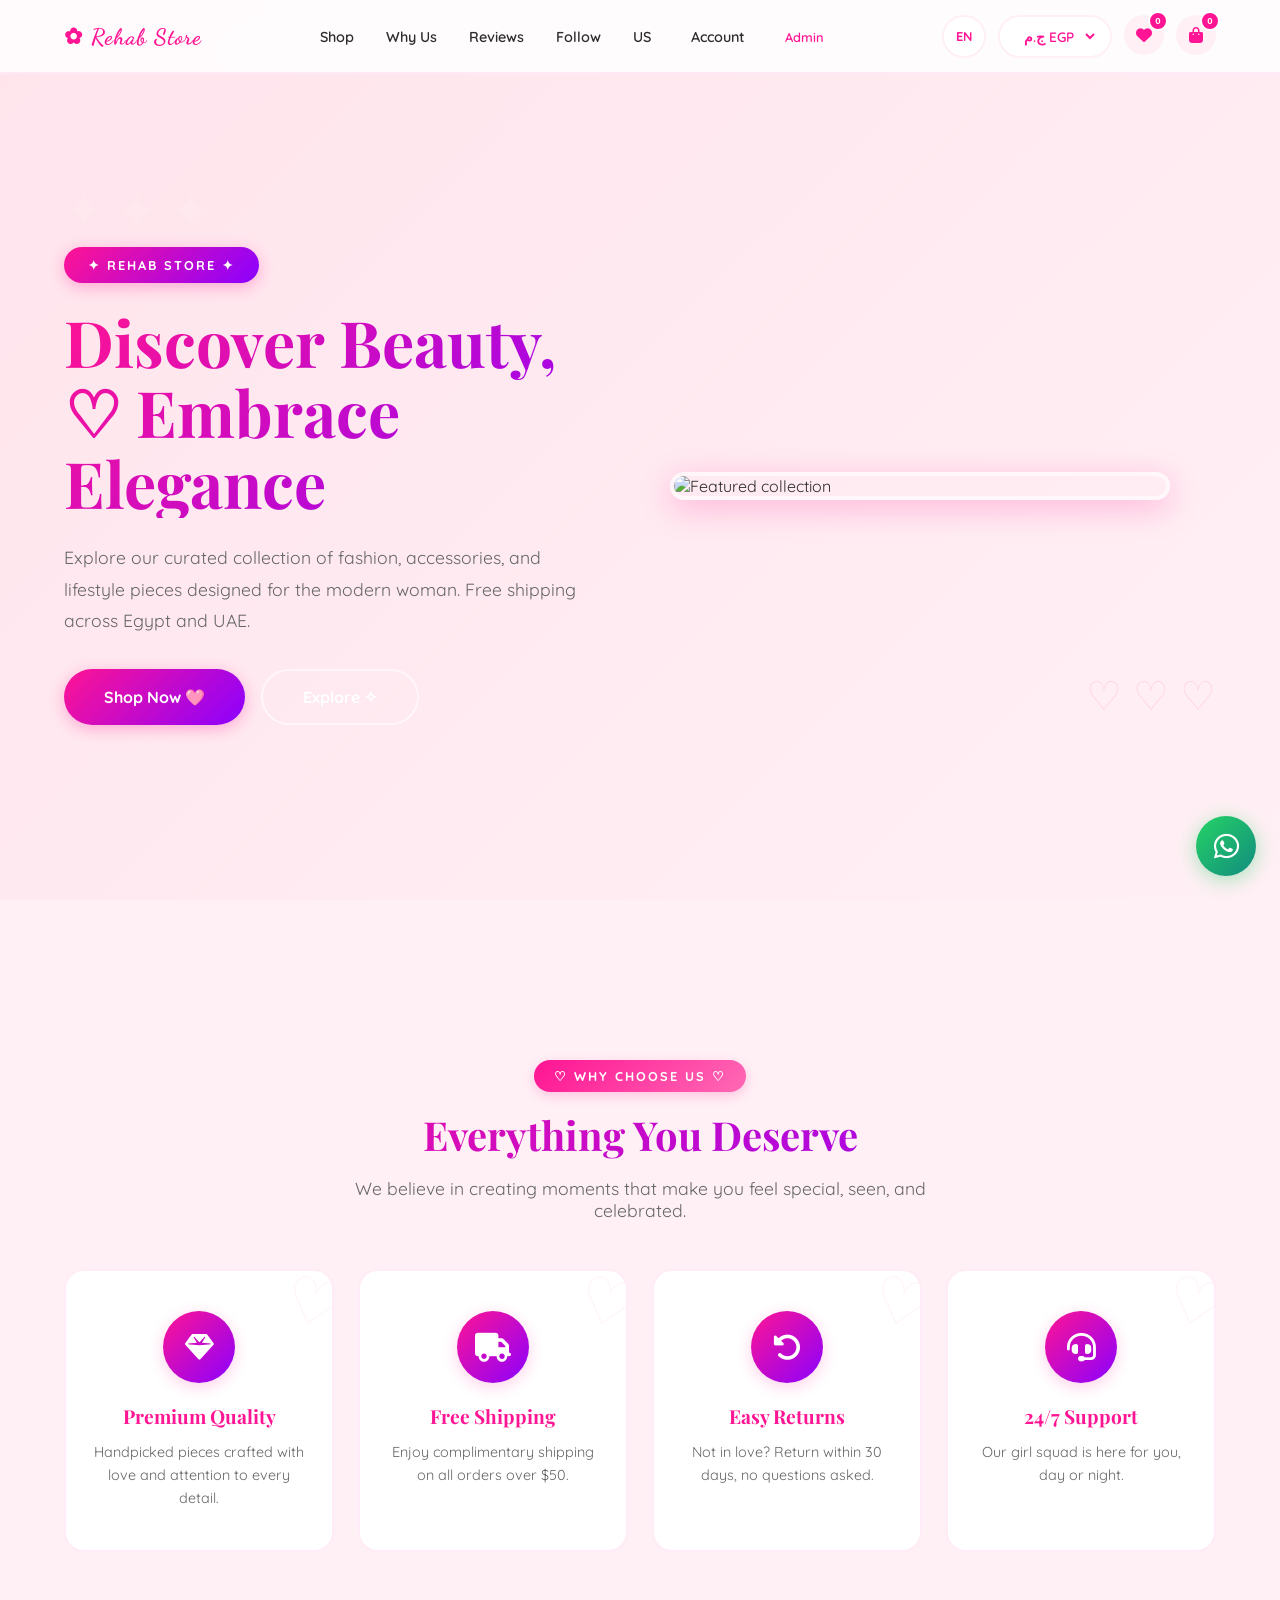
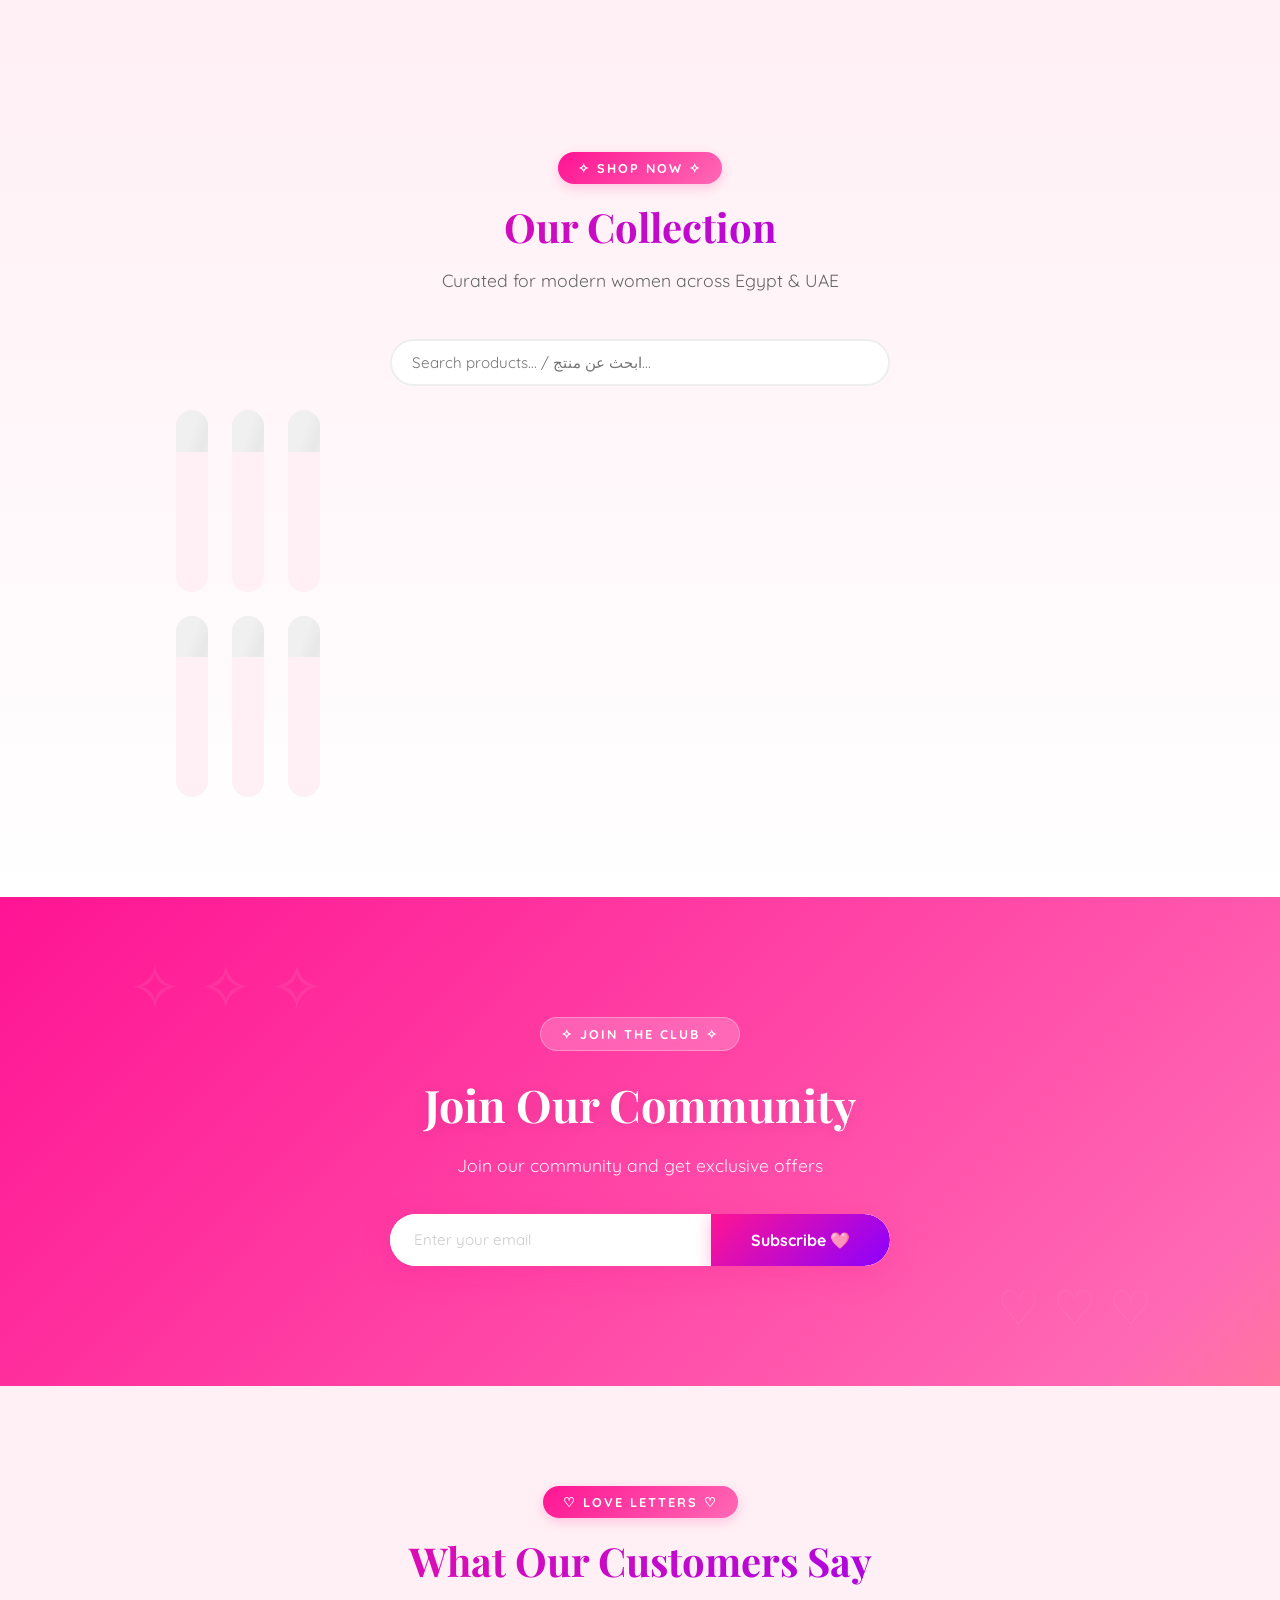
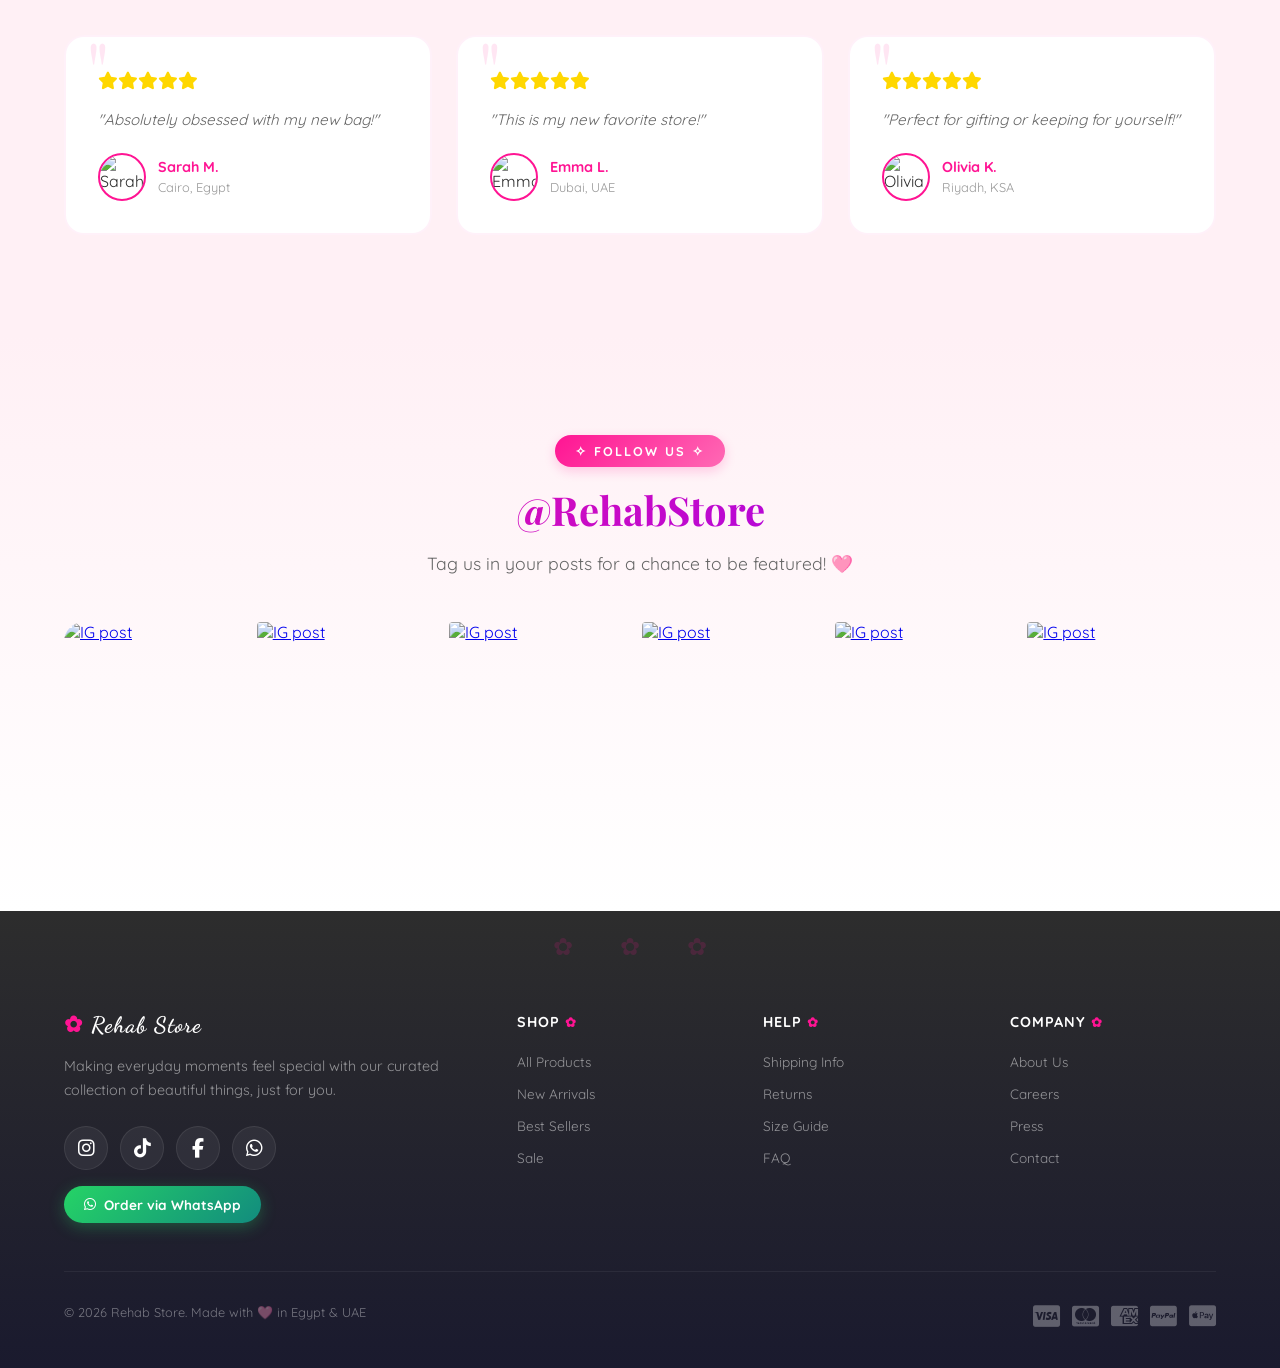
==== commit 353f74f3: "AAA+ upgrades: customer accounts, order management, PWA, skeleton loaders, security fixes" ====
--- a/index.html
+++ b/index.html
@@ -8,6 +8,12 @@
 <meta name="keywords" content="rehab store, fashion, accessories, clothing, egypt, uae, arabic, ecommerce">
 <meta name="robots" content="index, follow">
 <link rel="canonical" href="https://rehab-store-1a87c.web.app">
+<link rel="manifest" href="/manifest.json">
+<meta name="theme-color" content="#FF1493">
+<meta name="apple-mobile-web-app-capable" content="yes">
+<meta name="apple-mobile-web-app-status-bar-style" content="default">
+<meta name="apple-mobile-web-app-title" content="Rehab Store">
+<link rel="apple-touch-icon" href="/icon.svg">
 <!-- Open Graph -->
 <meta property="og:title" content="Rehab Store ✿ — Discover Beauty, Embrace Elegance">
 <meta property="og:description" content="Discover our curated collection of accessories, clothing, and lifestyle pieces designed to make every day feel like a fairytale.">
@@ -221,6 +227,13 @@
 .prod-modal-img{position:relative;overflow:hidden;border-radius:var(--radius) 0 0 var(--radius);min-height:400px;background:var(--mp)}
 .prod-modal-img img{width:100%;height:100%;object-fit:cover;display:block;transition:0.6s ease}
 .prod-modal-img:hover img{transform:scale(1.05)}
+.gallery-nav{position:absolute;bottom:16px;left:0;right:0;display:flex;justify-content:center;gap:8px;z-index:5}
+.gallery-dot{width:10px;height:10px;border-radius:50%;border:2px solid white;background:rgba(255,255,255,0.3);cursor:pointer;transition:0.2s}
+.gallery-dot.active{background:var(--hpink);border-color:var(--hpink)}
+.gallery-arrow{position:absolute;top:50%;transform:translateY(-50%);z-index:5;width:36px;height:36px;border-radius:50%;border:2px solid rgba(255,255,255,0.6);background:rgba(0,0,0,0.2);color:white;cursor:pointer;display:flex;align-items:center;justify-content:center;font-size:0.9rem;transition:0.2s;backdrop-filter:blur(4px)}
+.gallery-arrow:hover{background:var(--hpink);border-color:var(--hpink)}
+.gallery-prev{left:12px}
+.gallery-next{right:12px}
 .prod-modal-badge{position:absolute;top:16px;left:16px;padding:8px 18px;color:white;font-size:0.75rem;font-weight:700;border-radius:999px;z-index:2;background:linear-gradient(135deg,var(--hpink),var(--purp));box-shadow:0 2px 8px rgba(255,20,147,0.3)}
 .prod-modal-badge.sale{background:linear-gradient(135deg,var(--gold),var(--hpink))}
 .prod-modal-info{padding:36px;display:flex;flex-direction:column}
@@ -348,6 +361,49 @@
 .admin-logged-in .logout-btn{padding:6px 16px;border-radius:999px;border:1px solid #ddd;background:white;cursor:pointer;font-family:'Quicksand',sans-serif;font-size:0.8rem;transition:0.2s}
 .admin-logged-in .logout-btn:hover{border-color:var(--hpink);color:var(--hpink)}
 .loading{text-align:center;padding:60px;color:#999;font-size:0.95rem}
+.skel-grid{display:grid;grid-template-columns:repeat(3,1fr);gap:24px;max-width:1200px;margin:0 auto;padding:0 20px}
+.skel-card{border-radius:16px;overflow:hidden;background:var(--mp);position:relative}
+.skel-card .skel-img{width:100%;padding-top:130%;background:linear-gradient(110deg,#f0f0f0 30%,#e8e8e8 50%,#f0f0f0 70%);background-size:200% 100%;animation:shimmer 1.5s infinite}
+.skel-card .skel-body{padding:16px}
+.skel-card .skel-line{height:14px;border-radius:8px;background:linear-gradient(110deg,#f0f0f0 30%,#e8e8e8 50%,#f0f0f0 70%);background-size:200% 100%;animation:shimmer 1.5s infinite;margin-bottom:10px}
+.skel-card .skel-line:nth-child(1){width:40%}
+.skel-card .skel-line:nth-child(2){width:70%;height:18px}
+.skel-card .skel-line:nth-child(3){width:50%}
+.skel-card .skel-line:nth-child(4){width:30%;height:32px;border-radius:16px;margin-bottom:0}
+@keyframes shimmer{0%{background-position:-200% 0}100%{background-position:200% 0}}
+
+.status-badge{display:inline-block;padding:3px 10px;border-radius:20px;font-size:0.72rem;font-weight:600;text-transform:uppercase;letter-spacing:0.5px}
+.status-Pending{background:#FFF3E0;color:#E65100}
+.status-Processing{background:#E3F2FD;color:#1565C0}
+.status-Shipped{background:#F3E5F5;color:#7B1FA2}
+.status-Delivered{background:#E8F5E9;color:#2E7D32}
+.status-Cancelled{background:#FFEBEE;color:#C62828}
+/* Dark mode status badges */
+[data-theme="dark"] .status-Pending{background:#3E2723;color:#FFB74D}
+[data-theme="dark"] .status-Processing{background:#1A237E;color:#64B5F6}
+[data-theme="dark"] .status-Shipped{background:#4A148C;color:#CE93D8}
+[data-theme="dark"] .status-Delivered{background:#1B5E20;color:#81C784}
+[data-theme="dark"] .status-Cancelled{background:#B71C1C;color:#EF9A9A}
+
+.order-detail-modal{position:fixed;top:0;left:0;right:0;bottom:0;z-index:10000;display:none;align-items:center;justify-content:center;background:rgba(0,0,0,0.4);backdrop-filter:blur(4px);padding:20px}
+.order-detail-modal.show{display:flex}
+.order-detail-content{background:var(--mp);border-radius:16px;max-width:560px;width:100%;max-height:90vh;overflow-y:auto;padding:32px;position:relative}
+.order-detail-content h3{margin:0 0 4px;font-family:var(--ff-serif);font-size:1.3rem}
+.order-detail-content .close-modal{position:absolute;top:16px;right:16px;width:32px;height:32px;border-radius:50%;border:none;background:var(--bg);cursor:pointer;font-size:1rem;display:flex;align-items:center;justify-content:center}
+.order-detail-section{margin-top:20px;padding-top:16px;border-top:1px solid var(--border)}
+.order-detail-section label{display:block;font-size:0.8rem;color:#999;margin-bottom:4px}
+.order-detail-section select,.order-detail-section input{width:100%;padding:10px 14px;border:2px solid var(--border);border-radius:10px;font-size:0.9rem;background:var(--bg);color:var(--text);margin-bottom:12px}
+.order-detail-section select:focus,.order-detail-section input:focus{outline:none;border-color:var(--hpink)}
+.order-item-row{display:flex;justify-content:space-between;align-items:center;padding:8px 0;border-bottom:1px solid var(--border);font-size:0.9rem}
+.order-item-row:last-child{border-bottom:none}
+.order-item-name{flex:1}
+.order-item-qty{color:#999;margin:0 12px}
+.order-item-price{font-weight:600}
+.order-total-row{display:flex;justify-content:space-between;padding:12px 0 0;margin-top:8px;border-top:2px solid var(--border);font-size:1.05rem;font-weight:700}
+
+/* Dark mode skeleton */
+[data-theme="dark"] .skel-card{background:var(--mp)}
+[data-theme="dark"] .skel-card .skel-line,[data-theme="dark"] .skel-card .skel-img{background:linear-gradient(110deg,#2a2a2a 30%,#333 50%,#2a2a2a 70%);background-size:200% 100%}
 .empty{text-align:center;padding:40px;color:#ccc;font-size:0.9rem}
 .pagination{display:flex;justify-content:center;gap:8px;margin-top:16px}
 .pagination button{padding:6px 14px;border-radius:8px;border:1px solid #eee;background:white;cursor:pointer;font-size:0.8rem;transition:0.2s}
@@ -456,6 +512,38 @@
 .whatsapp-float-action i.fa-whatsapp{color:#25D366;font-size:1.2rem}
 .whatsapp-float-action i.fa-headset{color:#FF1493;font-size:1.2rem}
 .whatsapp-float-action i.fa-share-alt{color:#8B00FF;font-size:1.2rem}
+/* Account modal */
+.account-btn{background:none;border:none;color:var(--hpink);font-weight:600;font-size:0.85rem;cursor:pointer;padding:4px 8px;border-radius:8px;transition:0.2s;font-family:inherit}
+.account-btn:hover{background:rgba(255,20,147,0.08)}
+.account-modal{position:fixed;top:0;left:0;right:0;bottom:0;z-index:9999;display:none;align-items:center;justify-content:center;background:rgba(0,0,0,0.4);backdrop-filter:blur(4px);padding:20px}
+.account-modal.show{display:flex}
+.account-content{background:var(--mp);border-radius:16px;max-width:420px;width:100%;max-height:90vh;overflow-y:auto;padding:32px;position:relative}
+.account-content h3{margin:0 0 16px;font-family:var(--ff-serif);font-size:1.3rem;text-align:center}
+.account-content .close-modal{position:absolute;top:16px;right:16px;width:32px;height:32px;border-radius:50%;border:none;background:var(--bg);cursor:pointer;font-size:1rem;display:flex;align-items:center;justify-content:center}
+.account-tabs{display:flex;gap:8px;margin-bottom:20px}
+.account-tab{flex:1;padding:10px;border:2px solid var(--border);border-radius:10px;background:none;cursor:pointer;font-weight:600;font-size:0.85rem;color:#999;transition:0.2s;font-family:inherit;text-align:center}
+.account-tab.active{border-color:var(--hpink);color:var(--hpink);background:rgba(255,20,147,0.06)}
+.account-form .form-group{margin-bottom:14px}
+.account-form .form-group label{display:block;font-size:0.8rem;color:#999;margin-bottom:4px}
+.account-form .form-group input{width:100%;padding:10px 14px;border:2px solid var(--border);border-radius:10px;font-size:0.9rem;background:var(--bg);color:var(--text);box-sizing:border-box}
+.account-form .form-group input:focus{outline:none;border-color:var(--hpink)}
+.account-form .btn{width:100%;padding:12px;font-size:0.9rem}
+.account-form .switch-link{text-align:center;margin-top:12px;font-size:0.85rem;color:#999}
+.account-form .switch-link a{color:var(--hpink);cursor:pointer;font-weight:600}
+.account-dropdown{position:relative;display:inline-block}
+.account-dropdown-menu{position:absolute;top:100%;right:0;min-width:200px;background:var(--mp);border-radius:12px;box-shadow:0 8px 32px rgba(0,0,0,0.12);padding:8px;display:none;z-index:100;margin-top:4px}
+.account-dropdown-menu.show{display:block}
+.account-dropdown-menu a{display:flex;align-items:center;gap:10px;padding:10px 14px;border-radius:8px;color:var(--text);text-decoration:none;font-size:0.85rem;transition:0.2s;cursor:pointer}
+.account-dropdown-menu a:hover{background:rgba(255,20,147,0.06);color:var(--hpink)}
+.account-dropdown-menu .divider{height:1px;background:var(--border);margin:4px 0}
+.account-greeting{font-size:0.85rem;font-weight:600;color:var(--hpink);cursor:pointer;padding:4px 8px}
+/* Order history in account */
+.order-history-item{padding:12px 0;border-bottom:1px solid var(--border)}
+.order-history-item:last-child{border-bottom:none}
+.order-history-header{display:flex;justify-content:space-between;align-items:center;margin-bottom:4px}
+.order-history-id{font-size:0.75rem;color:#999}
+.order-history-total{font-weight:700;font-size:0.95rem}
+.order-history-detail{font-size:0.8rem;color:#666;margin:2px 0}
 @media (max-width:768px){
   .whatsapp-float{bottom:16px;right:16px}
   .whatsapp-float-btn{width:52px;height:52px;font-size:1.5rem}
@@ -479,6 +567,7 @@
         <li><a href="#reviews">Reviews</a></li>
         <li><a href="#social">Follow</a></li>
         <li><a href="#footer">US</a></li>
+        <li id="accountNavItem"><a href="#" id="accountNavBtn" class="account-btn">Account</a></li>
         <li><a href="#" id="adminNavBtn" style="color:var(--hpink);font-size:0.8rem">Admin</a></li>
       </ul>
       <div class="nav-actions">
@@ -546,7 +635,10 @@
         <h2 class="section-title">Our Collection</h2>
         <p class="section-desc">Curated for modern women across Egypt & UAE</p>
       </div>
-      <div class="products-grid" id="productsGrid"><div class="loading">Loading pretties... ♡</div></div>
+      <div style="text-align:center;margin-bottom:24px">
+        <input type="text" id="searchInput" placeholder="Search products... / ابحث عن منتج..." style="max-width:500px;width:100%;padding:12px 20px;border:2px solid #eee;border-radius:999px;font-family:'Quicksand',sans-serif;font-size:0.95rem;outline:none;transition:0.2s">
+      </div>
+      <div class="products-grid" id="productsGrid"><div class="skel-grid"><div class="skel-card"><div class="skel-img"></div><div class="skel-body"><div class="skel-line"></div><div class="skel-line"></div><div class="skel-line"></div><div class="skel-line"></div></div></div><div class="skel-card"><div class="skel-img"></div><div class="skel-body"><div class="skel-line"></div><div class="skel-line"></div><div class="skel-line"></div><div class="skel-line"></div></div></div><div class="skel-card"><div class="skel-img"></div><div class="skel-body"><div class="skel-line"></div><div class="skel-line"></div><div class="skel-line"></div><div class="skel-line"></div></div></div><div class="skel-card"><div class="skel-img"></div><div class="skel-body"><div class="skel-line"></div><div class="skel-line"></div><div class="skel-line"></div><div class="skel-line"></div></div></div><div class="skel-card"><div class="skel-img"></div><div class="skel-body"><div class="skel-line"></div><div class="skel-line"></div><div class="skel-line"></div><div class="skel-line"></div></div></div><div class="skel-card"><div class="skel-img"></div><div class="skel-body"><div class="skel-line"></div><div class="skel-line"></div><div class="skel-line"></div><div class="skel-line"></div></div></div></div></div>
     </div>
   </section>
 
@@ -644,6 +736,90 @@
 </footer>
 
 <!-- admin login modal -->
+<!-- Order detail modal -->
+<div class="order-detail-modal" id="orderDetailModal">
+  <div class="order-detail-content">
+    <button class="close-modal" onclick="closeOrderDetail()"><i class="fas fa-times"></i></button>
+    <h3 id="orderDetailTitle">Order</h3>
+    <p style="color:#999;font-size:0.85rem" id="orderDetailDate"></p>
+    <div class="order-detail-section">
+      <label>Items</label>
+      <div id="orderDetailItems"></div>
+      <div class="order-total-row">
+        <span>Total</span>
+        <span id="orderDetailTotal"></span>
+      </div>
+    </div>
+    <div class="order-detail-section">
+      <label>Customer</label>
+      <p id="orderDetailCustomer" style="font-size:0.95rem"></p>
+      <p id="orderDetailEmail" style="font-size:0.85rem;color:#999"></p>
+    </div>
+    <div class="order-detail-section" id="orderStatusSection">
+      <label>Status</label>
+      <select id="orderStatusSelect" onchange="updateOrderStatus(this.dataset.orderId, this.value)">
+        <option value="Pending">Pending</option>
+        <option value="Processing">Processing</option>
+        <option value="Shipped">Shipped</option>
+        <option value="Delivered">Delivered</option>
+        <option value="Cancelled">Cancelled</option>
+      </select>
+      <label>Tracking Number</label>
+      <input type="text" id="orderTrackingInput" placeholder="e.g. SHIP123456" onchange="updateOrderTracking(this.dataset.orderId, this.value)">
+    </div>
+    <div class="order-detail-section">
+      <button class="btn btn-primary" onclick="openWhatsAppWithOrder(document.getElementById('orderStatusSelect').dataset.orderId)" style="width:100%"><i class="fab fa-whatsapp"></i> Contact Customer</button>
+    </div>
+  </div>
+</div>
+
+<!-- Account modal -->
+<div class="account-modal" id="accountModal">
+  <div class="account-content">
+    <button class="close-modal" onclick="closeAccountModal()"><i class="fas fa-times"></i></button>
+    <h3>My Account ✿</h3>
+    <div class="account-tabs" id="accountTabs">
+      <button class="account-tab active" data-form="loginForm">Log In</button>
+      <button class="account-tab" data-form="registerForm">Register</button>
+    </div>
+    <div id="accountForms">
+      <div class="account-form" id="loginForm">
+        <div class="form-group">
+          <label>Email</label>
+          <input type="email" id="loginEmail" placeholder="your@email.com">
+        </div>
+        <div class="form-group">
+          <label>Password</label>
+          <input type="password" id="loginPass" placeholder="••••••••">
+        </div>
+        <button class="btn btn-primary" id="loginBtn">Log In</button>
+        <p class="switch-link">Don't have an account? <a onclick="switchAccountTab('registerForm')">Register</a></p>
+      </div>
+      <div class="account-form" id="registerForm" style="display:none">
+        <div class="form-group">
+          <label>Full Name</label>
+          <input type="text" id="regName" placeholder="Your name">
+        </div>
+        <div class="form-group">
+          <label>Email</label>
+          <input type="email" id="regEmail" placeholder="your@email.com">
+        </div>
+        <div class="form-group">
+          <label>Password</label>
+          <input type="password" id="regPass" placeholder="At least 6 characters">
+        </div>
+        <button class="btn btn-primary" id="registerBtn">Create Account</button>
+        <p class="switch-link">Already have an account? <a onclick="switchAccountTab('loginForm')">Log In</a></p>
+      </div>
+    </div>
+    <div id="accountDashboard" style="display:none">
+      <p style="text-align:center;font-size:1.1rem;margin-bottom:16px">Welcome, <strong id="accountName"></strong> 🩷</p>
+      <h4 style="margin:0 0 12px;font-size:0.95rem">Order History</h4>
+      <div id="orderHistoryList"></div>
+    </div>
+  </div>
+</div>
+
 <div class="modal-overlay" id="adminModal">
   <div class="modal-bg" id="adminModalBg"></div>
   <div class="modal-body">
@@ -669,9 +845,7 @@
           <p style="margin-top:8px"><strong>2. Create admin user</strong><br>
           Firebase Console → <strong>Authentication</strong> → <strong>Users</strong><br>
           → <strong>Add user</strong> with any email/password</p>
-          <p style="margin-top:8px"><strong>3. Or use local bypass</strong><br>
-          Login with <code>admin@local.test</code> / <code>admin123</code></p>
-          <a href="https://console.firebase.google.com/project/rehab-store-1a87c/authentication" target="_blank" style="display:inline-block;margin-top:8px;color:var(--hpink);font-weight:600">🔗 Open Firebase Console →</a>
+<a href="https://console.firebase.google.com/project/rehab-store-1a87c/authentication" target="_blank" style="display:inline-block;margin-top:8px;color:var(--hpink);font-weight:600">🔗 Open Firebase Console →</a>
         </div>
       </details>
     </div>
@@ -686,7 +860,10 @@
         <button class="admin-tab" data-tab="subscribers">Subscribers</button>
       </div>
       <div id="adminProducts">
-        <button class="btn btn-primary" id="addProductBtn" style="margin-bottom:16px;font-size:0.85rem;padding:10px 20px">+ Add Product</button>
+        <div style="display:flex;gap:8px;margin-bottom:16px;flex-wrap:wrap">
+          <button class="btn btn-primary" id="addProductBtn" style="font-size:0.85rem;padding:10px 20px">+ Add Product</button>
+          <button class="btn btn-secondary" id="migrateLocalBtn" style="font-size:0.85rem;padding:10px 20px">📦 Migrate Local Products</button>
+        </div>
         <div id="productForm" style="display:none;margin-bottom:20px;padding:20px;background:#f9f9f9;border-radius:12px">
           <input type="hidden" id="pfId">
           <div class="form-group"><label>Product Name / اسم المنتج</label><input type="text" id="pfName" required placeholder="اسم المنتج"></div>
@@ -727,6 +904,7 @@
           <div class="form-group"><label>Original Price (optional)</label><input type="number" id="pfOrig" step="0.01"></div>
           <div class="form-group"><label>Badge (Sale / New / empty)</label><input type="text" id="pfBadge" placeholder="e.g. Sale"></div>
           <div class="form-group"><label>Image URL</label><input type="url" id="pfImg" required></div>
+          <div class="form-group"><label>Extra Images (comma-separated URLs)</label><input type="text" id="pfImages" placeholder="https://...,https://..."></div>
           <div class="form-group"><label>Colors (comma-separated hex)</label><input type="text" id="pfColors" placeholder="#FF1493,#FF69B4"></div>
           <div class="form-group"><label>Description</label><textarea id="pfDesc" rows="2"></textarea></div>
           <div class="form-group"><label>Description (Arabic)</label><textarea id="pfDescAr" rows="2" placeholder="الوصف بالعربية"></textarea></div>
@@ -1120,18 +1298,6 @@
 
 let productsMap = {}
 
-// Fallback test products for when Firebase is not available
-const TEST_PRODUCTS = [
-  { id: 'test-1', name: 'حقيبة يد أنيقة', nameAr: 'حقيبة يد أنيقة', cat: 'Accessories', catAr: 'إكسسوارات', price: 89.99, orig: 119.99, img: 'https://images.unsplash.com/photo-1584917865788-ecd263787fb2?q=80&w=400&auto=format&fit=crop&ixlib=rb-4.0.3&ixid=M3wxMjA3fDB8MHxwaG90by1wYWdlfHx8fGVufDB8fHx8fA%3D%3D', colors: ['#FF1493', '#8B00FF', '#FFD700'], badge: 'New', descAr: 'حقيبة يد مذهلة مصنوعة من مواد فاخرة، مثالية لأي مناسبة.', createdAt: Date.now() - 100000 },
-  { id: 'test-2', name: 'وشاح حريري', nameAr: 'وشاح حريري', cat: 'Fashion', catAr: 'موضة', price: 39.99, img: 'https://images.unsplash.com/photo-1584917865788-ecd263787fb2?q=80&w=400&auto=format&fit=crop&ixlib=rb-4.0.3&ixid=M3wxMjA3fDB8MHxwaG90by1wYWdlfHx8fGVufDB8fHx8fA%3D%3D', colors: ['#FFD700', '#FF69B4', '#FFFFFF'], badge: 'Sale', descAr: 'وشاح حريري فاخر مع طباعة جميلة. يضيف الأناقة لأي زي.', createdAt: Date.now() - 50000 },
-  { id: 'test-3', name: 'قلادة ذهبية', nameAr: 'قلادة ذهبية', cat: 'Jewelry', catAr: 'مجوهرات', price: 149.99, orig: 199.99, img: 'https://images.unsplash.com/photo-1602173802759-3d9e0c1e9b8a?q=80&w=400&auto=format&fit=crop&ixlib=rb-4.0.3&ixid=M3wxMjA3fDB8MHxwaG90by1wYWdlfHx8fGVufDB8fHx8fA%3D%3D', colors: ['#FFD700', '#C0C0C0'], badge: 'Sale', descAr: 'قلادة مطلية بالذهب بتصميم قلادة رقيق.', createdAt: Date.now() },
-  { id: 'test-4', name: 'طقم عود وعطور شرقية', nameAr: 'طقم عود وعطور شرقية', cat: 'Beauty', catAr: 'جمال', price: 59.99, orig: 79.99, img: 'https://images.unsplash.com/photo-1594735528801-b0d3e5a8b4a5?q=80&w=400&auto=format&fit=crop&ixlib=rb-4.0.3&ixid=M3wxMjA3fDB8MHxwaG90by1wYWdlfHx8fGVufDB8fHx8fA%3D%3D', colors: ['#8B00FF', '#FFD700', '#800020'], badge: 'New', descAr: 'طقم عود وبخور فاخر مع ثلاثة عطور مميزة. يدوم طويلاً وفاخر.', price_EGP: 1800, createdAt: Date.now() - 20000 },
-  { id: 'test-5', name: 'عباية مطرزة', nameAr: 'عباية مطرزة', cat: 'Fashion', catAr: 'موضة', price: 129.99, img: 'https://images.unsplash.com/photo-1609505848912-b7c3f82c5e5c?q=80&w=400&auto=format&fit=crop&ixlib=rb-4.0.3&ixid=M3wxMjA3fDB8MHxwaG90by1wYWdlfHx8fGVufDB8fHx8fA%3D%3D', colors: ['#2D2D2D', '#1a1a2e', '#800020'], badge: 'New', descAr: 'عباية أنيقة مطرزة بنقوش زهرية رقيقة. مثالية للمناسبات الخاصة.', createdAt: Date.now() - 15000 },
-  { id: 'test-6', name: 'صندل جلدي فاخر', nameAr: 'صندل جلدي فاخر', cat: 'Shoes', catAr: 'أحذية', price: 74.99, orig: 99.99, img: 'https://images.unsplash.com/photo-1543857077-6b304a7b3c2b?q=80&w=400&auto=format&fit=crop&ixlib=rb-4.0.3&ixid=M3wxMjA3fDB8MHxwaG90by1wYWdlfHx8fGVufDB8fHx8fA%3D%3D', colors: ['#FF69B4', '#FFD700', '#C0C0C0'], badge: 'Sale', descAr: 'صندل جلدي مصنوع يدوياً بزخارف ذهبية. الراحة تلتقي بالفخامة.', price_EGP: 2250, createdAt: Date.now() - 10000 },
-  { id: 'test-7', name: 'ساعة وردية ذهبية', nameAr: 'ساعة وردية ذهبية', cat: 'Accessories', catAr: 'إكسسوارات', price: 199.99, orig: 299.99, img: 'https://images.unsplash.com/photo-1523275335684-37898b6baf30?q=80&w=400&auto=format&fit=crop&ixlib=rb-4.0.3&ixid=M3wxMjA3fDB8MHxwaG90by1wYWdlfHx8fGVufDB8fHx8fA%3D%3D', colors: ['#FF1493', '#FFD700', '#C0C0C0'], badge: 'Sale', descAr: 'ساعة أنيقة بلون الذهب الوردي مع قرص من عرق اللؤلؤ و كريستال سواروفسكي.', price_AED: 735, createdAt: Date.now() - 8000 },
-  { id: 'test-8', name: 'مجموعة شموع معطرة', nameAr: 'مجموعة شموع معطرة', cat: 'Home', catAr: 'منزل', price: 34.99, img: 'https://images.unsplash.com/photo-1602491053821-9bb7d2e6f8c5?q=80&w=400&auto=format&fit=crop&ixlib=rb-4.0.3&ixid=M3wxMjA3fDB8MHxwaG90by1wYWdlfHx8fGVufDB8fHx8fA%3D%3D', colors: ['#FFD700', '#FF69B4', '#8B00FF', '#FF1493'], badge: 'New', descAr: 'طقم 4 شموع صويا مصبوبة يدوياً بروائح شرقية ساحرة.', price_EGP: 1050, createdAt: Date.now() - 5000 },
-  { id: 'test-9', name: 'مجموعة حجاب حريري', nameAr: 'مجموعة حجاب حريري', cat: 'Fashion', catAr: 'موضة', price: 49.99, img: 'https://images.unsplash.com/photo-1583394838336-acd977fe3e9f?q=80&w=400&auto=format&fit=crop&ixlib=rb-4.0.3&ixid=M3wxMjA3fDB8MHxwaG90by1wYWdlfHx8fGVufDB8fHx8fA%3D%3D', colors: ['#FF69B4', '#8B00FF', '#FFD700', '#FF1493', '#1a1a2e'], descAr: 'طقم 5 حجابات حريرية فاخرة بألوان منسقة. خفيفة وقابلة للتنفس.', price_EGP: 1500, createdAt: Date.now() - 1000 }
-]
 
 async function loadProducts() {
   let firestoreProducts = []
@@ -1153,10 +1319,29 @@
     renderProducts(allProducts)
     return allProducts
   }
-  productsMap = {}
-  TEST_PRODUCTS.forEach(p => { productsMap[p.id] = p })
-  renderProducts(TEST_PRODUCTS)
-  return TEST_PRODUCTS
+  renderProducts([])
+  return []
+}
+
+// --- Search ---
+let searchTerm = ''
+
+function filterProducts() {
+  const term = searchTerm.toLowerCase().trim()
+  const all = Object.values(productsMap)
+  if (!term) {
+    renderProducts(all)
+    return
+  }
+  const filtered = all.filter(p =>
+    (p.name && p.name.toLowerCase().includes(term)) ||
+    (p.nameAr && p.nameAr.toLowerCase().includes(term)) ||
+    (p.cat && p.cat.toLowerCase().includes(term)) ||
+    (p.catAr && p.catAr.toLowerCase().includes(term)) ||
+    (p.desc && p.desc.toLowerCase().includes(term)) ||
+    (p.descAr && p.descAr.toLowerCase().includes(term))
+  )
+  renderProducts(filtered)
 }
 
 // --- Product detail modal ---
@@ -1176,17 +1361,50 @@
   document.body.style.overflow = ''
 }
 
+let modalImageIndex = 0
+
 function renderProductDetail(p) {
   const safeDesc = p.descAr ? escapeHtml(p.descAr) : (p.desc ? escapeHtml(p.desc) : '')
   const price = getProductPrice(p, selectedCurrency)
   const origPrice = getProductOrigPrice(p, selectedCurrency)
   const imgContainer = document.getElementById('prodModalImg')
   const infoContainer = document.getElementById('prodModalInfo')
+  const allImages = [p.img, ...(p.images || [])].filter(Boolean)
+  modalImageIndex = 0
+  
+  const galleryDots = allImages.length > 1 ? `
+    <div class="gallery-nav">
+      ${allImages.map((_, i) => `<span class="gallery-dot${i === 0 ? ' active' : ''}" onclick="galleryGoTo(${i})"></span>`).join('')}
+    </div>
+  ` : ''
+  
+  const galleryArrows = allImages.length > 1 ? `
+    <button class="gallery-arrow gallery-prev" onclick="galleryPrev()"><i class="fas fa-chevron-left"></i></button>
+    <button class="gallery-arrow gallery-next" onclick="galleryNext()"><i class="fas fa-chevron-right"></i></button>
+  ` : ''
   
   imgContainer.innerHTML = `
     ${p.badge ? `<span class="prod-modal-badge${p.badge === 'Sale' ? ' sale' : ''}">${p.badge}</span>` : ''}
-    <img src="${p.img || 'https://images.unsplash.com/photo-1483985988355-763728e1935b?w=400&auto=format&fit=crop'}" alt="${escapeHtml(p.name)}" loading="lazy">
+    ${galleryArrows}
+    <img id="modalMainImg" src="${allImages[0]}" alt="${escapeHtml(p.name)}" loading="lazy">
+    ${galleryDots}
   `
+  
+  window.galleryGoTo = function(i) {
+    modalImageIndex = i
+    document.getElementById('modalMainImg').src = allImages[i]
+    document.querySelectorAll('.gallery-dot').forEach((d, j) => d.classList.toggle('active', j === i))
+  }
+  
+  window.galleryPrev = function() {
+    const i = (modalImageIndex - 1 + allImages.length) % allImages.length
+    window.galleryGoTo(i)
+  }
+  
+  window.galleryNext = function() {
+    const i = (modalImageIndex + 1) % allImages.length
+    window.galleryGoTo(i)
+  }
   
   const colorsHtml = p.colors && p.colors.length ? `
     <p class="prod-modal-label">Color</p>
@@ -1783,6 +2001,7 @@
         email,
         phone,
         shipping: { name, address, city, country },
+        uid: currentCustomer?.uid || null,
         status: 'Pending',
         createdAt: Date.now()
       }))
@@ -1799,6 +2018,7 @@
         email,
         phone,
         shipping: { name, address, city, country },
+        uid: currentCustomer?.uid || null,
         status: 'Pending',
         createdAt: Date.now()
       })
@@ -1810,10 +2030,25 @@
     document.getElementById('checkoutForm').style.display = 'none'
     document.getElementById('checkoutConfirm').style.display = 'block'
     
+    const orderSummary = cart.map(i => `🛍️ ${i.nameAr || i.name} × ${i.qty} = ${formatPrice(i.price * i.qty, orderCurrency)}`).join('\n')
+    const notifyMsg = `${STORE_NAME} - New Order 🎉
+
+👤 ${name}
+📱 ${phone}
+📧 ${email}
+📍 ${address}, ${city}
+
+${orderSummary}
+
+💰 Total: ${formatPrice(getCartTotal(), orderCurrency)}
+📦 Shipping: Free (Egypt & UAE)`
+    const cleanNum = WHATSAPP_NUMBER.replace(/\+/g, '')
+    window.open(`https://wa.me/${cleanNum}?text=${encodeURIComponent(notifyMsg)}`, '_blank')
+    
     cart = []
     saveCart()
     
-    showToast('Order placed! Check your email for confirmation 🩷', 'ok')
+    showToast('Order placed! 🩷', 'ok')
   } catch (e) {
     showToast('Something went wrong. Please try again.', 'err')
     document.getElementById('chkPlaceBtn').disabled = false
@@ -1821,20 +2056,127 @@
   }
 }
 
+// --- Customer Accounts ---
+let currentCustomer = null
+
+function switchAccountTab(tabId) {
+  document.querySelectorAll('.account-tab').forEach(t => t.classList.remove('active'))
+  document.querySelector(`.account-tab[data-form="${tabId}"]`)?.classList.add('active')
+  document.querySelectorAll('#accountForms .account-form').forEach(f => f.style.display = 'none')
+  document.getElementById(tabId).style.display = 'block'
+}
+
+function openAccountModal() {
+  if (currentCustomer) {
+    showCustomerDashboard()
+  }
+  document.getElementById('accountModal').classList.add('show')
+}
+
+function closeAccountModal() {
+  document.getElementById('accountModal').classList.remove('show')
+}
+
+function showCustomerDashboard() {
+  document.getElementById('accountForms').style.display = 'none'
+  document.getElementById('accountDashboard').style.display = 'block'
+  document.getElementById('accountTabs').style.display = 'none'
+  document.getElementById('accountName').textContent = currentCustomer?.displayName || currentCustomer?.email || 'Customer'
+  loadCustomerOrders()
+}
+
+async function loadCustomerOrders() {
+  const list = document.getElementById('orderHistoryList')
+  if (!currentCustomer) { list.innerHTML = '<p style="color:#999;text-align:center">Please log in to see orders.</p>'; return }
+  try {
+    const snap = await firestoreWithTimeout(db.collection('orders').where('uid', '==', currentCustomer.uid).orderBy('createdAt', 'desc').get(), 10000)
+    const orders = snap.docs.map(d => ({ id: d.id, ...d.data() }))
+    if (!orders.length) {
+      list.innerHTML = '<p style="color:#999;text-align:center">No orders yet. Start shopping! 🩷</p>'
+      return
+    }
+    list.innerHTML = orders.map(o => {
+      const itemSummary = (o.items || []).map(i => `${i.nameAr || i.name} ×${i.qty || 1}`).join(', ')
+      return `<div class="order-history-item">
+        <div class="order-history-header">
+          <span class="order-history-id">#${(o.id || '').slice(0, 8)}</span>
+          <span class="order-history-total">${formatPrice(o.total || 0, o.currency || 'USD')}</span>
+        </div>
+        <div class="order-history-detail">${escapeHtml(itemSummary)}</div>
+        <div class="order-history-detail"><span class="status-badge status-${o.status || 'Pending'}">${o.status || 'Pending'}</span> — ${new Date(o.createdAt).toLocaleDateString()}</div>
+      </div>`
+    }).join('')
+  } catch {
+    list.innerHTML = '<p style="color:#999;text-align:center">Could not load orders. Try again later.</p>'
+  }
+}
+
+function updateAccountNav() {
+  const navItem = document.getElementById('accountNavItem')
+  if (currentCustomer) {
+    navItem.innerHTML = `<div class="account-dropdown">
+      <span class="account-greeting" onclick="toggleAccountDropdown()">${currentCustomer.displayName || currentCustomer.email} ▾</span>
+      <div class="account-dropdown-menu" id="accountDropdown">
+        <a onclick="closeAccountDropdown();openAccountModal()">📦 My Orders</a>
+        <div class="divider"></div>
+        <a onclick="customerLogout()">🚪 Log Out</a>
+      </div>
+    </div>`
+  } else {
+    navItem.innerHTML = '<a href="#" id="accountNavBtn" class="account-btn" onclick="openAccountModal()">Account</a>'
+  }
+}
+
+function toggleAccountDropdown() {
+  document.getElementById('accountDropdown').classList.toggle('show')
+}
+
+function closeAccountDropdown() {
+  document.getElementById('accountDropdown')?.classList.remove('show')
+}
+
+async function customerRegister() {
+  const name = document.getElementById('regName').value.trim()
+  const email = document.getElementById('regEmail').value.trim()
+  const pass = document.getElementById('regPass').value
+  if (!name || !email || !pass) { showToast('Please fill all fields', 'err'); return }
+  if (pass.length < 6) { showToast('Password must be at least 6 characters', 'err'); return }
+  try {
+    const cred = await auth.createUserWithEmailAndPassword(email, pass)
+    await cred.user.updateProfile({ displayName: name })
+    currentCustomer = cred.user
+    showToast(`Welcome, ${name}! 🩷`, 'ok')
+    closeAccountModal()
+    updateAccountNav()
+  } catch (e) {
+    showToast(e.code === 'auth/email-already-in-use' ? 'Email already registered. Log in instead.' : 'Registration failed: ' + e.message, 'err')
+  }
+}
+
+async function customerLogin() {
+  const email = document.getElementById('loginEmail').value.trim()
+  const pass = document.getElementById('loginPass').value
+  if (!email || !pass) { showToast('Please fill all fields', 'err'); return }
+  try {
+    const cred = await auth.signInWithEmailAndPassword(email, pass)
+    currentCustomer = cred.user
+    showToast(`Welcome back! 🩷`, 'ok')
+    closeAccountModal()
+    updateAccountNav()
+  } catch (e) {
+    showToast(e.code === 'auth/user-not-found' ? 'No account found. Register instead.' : 'Login failed: ' + e.message, 'err')
+  }
+}
+
+function customerLogout() {
+  currentCustomer = null
+  updateAccountNav()
+  showToast('Logged out', 'info')
+}
+
 // --- Admin panel ---
 function showAdminModal() { document.getElementById('adminModal').classList.add('show') }
 function hideAdminModal() { document.getElementById('adminModal').classList.remove('show') }
-
-// ============ LOCAL ADMIN BYPASS (for development) ============
-// If Firebase auth fails, you can use this local bypass
-// To enable: Set LOCAL_ADMIN_BYPASS = true
-const LOCAL_ADMIN_BYPASS = true;
-const LOCAL_ADMIN_EMAIL = 'admin@local.test';
-const LOCAL_ADMIN_PASS = 'admin123';
-
-function checkLocalAdmin(email, password) {
-  return LOCAL_ADMIN_BYPASS && email === LOCAL_ADMIN_EMAIL && password === LOCAL_ADMIN_PASS;
-}
 
 function cancelProductForm() {
   editingProductId = null
@@ -1859,7 +2201,7 @@
     products = [...localProducts, ...products]
   } catch { /* ignore */ }
   if (!products.length) {
-    products = TEST_PRODUCTS
+    // no products yet
   }
   let html = '<table class="admin-table"><thead><tr><th>ID</th><th>Name</th><th>Category</th><th>Price</th><th>Currency</th><th>Actions</th></tr></thead><tbody>'
   products.forEach(p => {
@@ -1898,21 +2240,25 @@
   } catch { /* ignore */ }
   if (!orders.length) {
     wrap.innerHTML = '<p class="empty">No orders yet. ✿</p>'
+    window.__allOrders = []
     return
   }
+  window.__allOrders = orders
   let html = '<table class="admin-table"><thead><tr><th>Order ID</th><th>Customer</th><th>Items</th><th>Total</th><th>Status</th><th>Actions</th></tr></thead><tbody>'
   orders.forEach(o => {
     const itemCount = o.items?.length || 0
     const total = formatPrice(o.total || 0, o.currency || selectedCurrency)
     const date = new Date(o.createdAt).toLocaleDateString()
     const isLocal = o.id && o.id.startsWith('local-')
+    const status = o.status || 'Pending'
+    const statusClass = 'status-badge status-' + status
     html += `
       <tr>
         <td style="font-size:0.75rem">${isLocal ? '📦 ' : ''}${(o.id || '').slice(0, 8)}...</td>
         <td>${escapeHtml(o.shipping?.name || o.name || 'N/A')}<br><small style="color:#999">${o.email || ''}</small></td>
         <td>${itemCount}</td>
         <td>${total}</td>
-        <td><span style="font-size:0.75rem">${o.status || 'Pending'}</span><br><small>${date}</small></td>
+        <td><span class="${statusClass}">${status}</span><br><small>${date}</small></td>
         <td class="admin-actions">
           <button class="edit" onclick="viewOrder('${o.id}')" title="View"><i class="fas fa-eye"></i></button>
           ${isLocal ? '' : `<button class="btn-whatsapp-small" onclick="openWhatsAppWithOrder('${o.id}')" title="Contact via WhatsApp"><i class="fab fa-whatsapp"></i></button>`}
@@ -1973,6 +2319,7 @@
   document.getElementById('pfOrig').value = p.orig || ''
   document.getElementById('pfBadge').value = p.badge || ''
   document.getElementById('pfImg').value = p.img || ''
+  document.getElementById('pfImages').value = (p.images || []).join(', ')
   document.getElementById('pfColors').value = (p.colors || []).join(', ')
   document.getElementById('pfDesc').value = p.desc || ''
   document.getElementById('pfDescAr').value = p.descAr || ''
@@ -2029,7 +2376,55 @@
 }
 
 function viewOrder(id) {
-  alert('View order functionality would be implemented here. Order ID: ' + id)
+  const order = window.__allOrders?.find(o => o.id === id)
+  if (!order) { showToast('Order not found', 'err'); return }
+  document.getElementById('orderDetailTitle').textContent = `Order #${id.slice(0, 8)}`
+  document.getElementById('orderDetailDate').textContent = new Date(order.createdAt).toLocaleString()
+  
+  const itemsHtml = (order.items || []).map(i => `
+    <div class="order-item-row">
+      <span class="order-item-name">${escapeHtml(i.nameAr || i.name)}</span>
+      <span class="order-item-qty">×${i.qty || 1}</span>
+      <span class="order-item-price">${formatPrice(i.price * (i.qty || 1), order.currency || selectedCurrency)}</span>
+    </div>
+  `).join('')
+  document.getElementById('orderDetailItems').innerHTML = itemsHtml
+  document.getElementById('orderDetailTotal').textContent = formatPrice(order.total || 0, order.currency || selectedCurrency)
+  document.getElementById('orderDetailCustomer').textContent = order.shipping?.name || order.name || 'N/A'
+  document.getElementById('orderDetailEmail').textContent = order.email || ''
+  
+  const sel = document.getElementById('orderStatusSelect')
+  sel.value = order.status || 'Pending'
+  sel.dataset.orderId = id
+  const tracking = document.getElementById('orderTrackingInput')
+  tracking.value = order.tracking || ''
+  tracking.dataset.orderId = id
+  
+  document.getElementById('orderDetailModal').classList.add('show')
+}
+
+function closeOrderDetail() {
+  document.getElementById('orderDetailModal').classList.remove('show')
+}
+
+async function updateOrderStatus(id, status) {
+  try {
+    await firestoreWithTimeout(db.collection('orders').doc(id).update({ status: status }), 10000)
+    showToast(`Status updated to ${status}`, 'ok')
+    loadAdminOrders()
+  } catch (e) {
+    showToast('Failed to update status', 'err')
+  }
+}
+
+async function updateOrderTracking(id, tracking) {
+  if (!tracking.trim()) return
+  try {
+    await firestoreWithTimeout(db.collection('orders').doc(id).update({ tracking: tracking.trim() }), 10000)
+    showToast('Tracking number saved', 'ok')
+  } catch (e) {
+    showToast('Failed to save tracking', 'err')
+  }
 }
 
 // ============ FLOATING WHATSAPP BUTTON ============
@@ -2067,6 +2462,10 @@
   const popup = document.getElementById('whatsappPopup')
   if (float && popup && !float.contains(e.target) && popup.classList.contains('show')) {
     popup.classList.remove('show')
+  }
+  const odModal = document.getElementById('orderDetailModal')
+  if (odModal && odModal.classList.contains('show') && e.target === odModal) {
+    odModal.classList.remove('show')
   }
 })
 
@@ -2128,6 +2527,9 @@
 }
 
 document.addEventListener('DOMContentLoaded', () => {
+  if ('serviceWorker' in navigator) {
+    navigator.serviceWorker.register('/sw.js').catch(() => {})
+  }
   loadProducts()
   spawnHearts()
   updateCartBadge()
@@ -2143,9 +2545,41 @@
   if (currencySelect) {
     currencySelect.addEventListener('change', updateCurrency)
   }
+  // Search listener
+  const searchInput = document.getElementById('searchInput')
+  if (searchInput) {
+    searchInput.addEventListener('input', function() {
+      searchTerm = this.value
+      filterProducts()
+    })
+  }
   // Language toggle listener
   document.getElementById('langToggle')?.addEventListener('click', toggleLanguage)
 
+  // Customer account listeners
+  document.getElementById('registerBtn')?.addEventListener('click', customerRegister)
+  document.getElementById('loginBtn')?.addEventListener('click', customerLogin)
+  document.querySelectorAll('.account-tab').forEach(tab => {
+    tab.addEventListener('click', () => switchAccountTab(tab.dataset.form))
+  })
+  document.getElementById('accountModal')?.addEventListener('click', e => {
+    if (e.target === document.getElementById('accountModal')) closeAccountModal()
+  })
+  // Close account dropdown on outside click
+  document.addEventListener('click', e => {
+    const dd = document.getElementById('accountDropdown')
+    if (dd && !e.target.closest('.account-dropdown') && dd.classList.contains('show')) {
+      dd.classList.remove('show')
+    }
+  })
+  // Check for existing customer auth on load
+  auth.onAuthStateChanged(user => {
+    if (user && !user.isAnonymous) {
+      currentCustomer = user
+      updateAccountNav()
+    }
+  })
+  
   // Admin event listeners
   document.getElementById('adminNavBtn')?.addEventListener('click', e => { e.preventDefault(); showAdminModal() })
   document.getElementById('adminModalBg')?.addEventListener('click', hideAdminModal)
@@ -2156,70 +2590,36 @@
     const errEl = document.getElementById('adminError')
     errEl.style.display = 'none'
     
-    // First try Firebase authentication for all users
     try {
       await auth.signInWithEmailAndPassword(email, pass)
-      // Firebase login successful — onAuthStateChanged handles UI
     } catch (e) {
-      // Firebase failed — try local bypass as fallback
-      if (checkLocalAdmin(email, pass)) {
-        showToast('🔐 Local admin bypass (Firebase unavailable)', 'info')
-        try {
-          await auth.signInAnonymously()
-        } catch (_) { /* Anonymous auth failed — localStorage fallback still works */ }
-        const mockUser = { email: email, uid: 'local-admin-' + Date.now() }
-        document.getElementById('adminLoginForm').classList.remove('show')
-        document.getElementById('adminDashboard').classList.add('show')
-        document.getElementById('adminEmailDisplay').textContent = email
-        document.getElementById('adminEmail').value = ''
-        document.getElementById('adminPass').value = ''
-        document.getElementById('adminError').style.display = 'none'
-        loadAdminProducts()
-        loadAdminOrders()
-        loadAdminSubscribers()
-      } else {
-        // Enhanced error messages for Firebase authentication
-        let errorMsg = e.message || 'Login failed';
-        if (e.code === 'auth/user-not-found') {
-          errorMsg = '❌ User not found. Please check the email or create the user in Firebase Console.';
-        } else if (e.code === 'auth/wrong-password') {
-          errorMsg = '❌ Wrong password. Please check your password or reset it in Firebase Console.';
-        } else if (e.code === 'auth/user-disabled') {
-          errorMsg = '❌ User account disabled. Please enable the user in Firebase Console → Authentication → Users.';
-        } else if (e.code === 'auth/invalid-credential' || e.code === 'auth/operation-not-allowed') {
-          errorMsg = '❌ Email/Password authentication not enabled. Please enable in Firebase Console → Authentication → Sign-in method.';
-        } else if (e.code === 'auth/invalid-email') {
-          errorMsg = '❌ Invalid email format. Please enter a valid email address.';
-        } else if (e.code === 'auth/app-not-authorized' || e.code === 'auth/network-request-failed') {
-          errorMsg = '❌ Firebase project not configured correctly. Please check API key and project settings.';
-        } else if (e.code === 'auth/project-not-found') {
-          errorMsg = '❌ Firebase project "rehab-store-1a87c" not found. Please create the project in Firebase Console first.';
-        }
-        errEl.textContent = errorMsg;
-        console.error('Firebase auth error:', e.code, e.message, e);
-        errEl.style.display = 'block';
-        showToast('Login failed: ' + errorMsg, 'err');
+      let errorMsg = e.message || 'Login failed';
+      if (e.code === 'auth/user-not-found') {
+        errorMsg = '❌ User not found. Check the email or create the user in Firebase Console.';
+      } else if (e.code === 'auth/wrong-password') {
+        errorMsg = '❌ Wrong password.';
+      } else if (e.code === 'auth/user-disabled') {
+        errorMsg = '❌ User account disabled.';
+      } else if (e.code === 'auth/invalid-credential' || e.code === 'auth/operation-not-allowed') {
+        errorMsg = '❌ Email/Password auth not enabled. Enable it in Firebase Console → Authentication → Sign-in method.';
+      } else if (e.code === 'auth/invalid-email') {
+        errorMsg = '❌ Invalid email format.';
+      } else if (e.code === 'auth/network-request-failed') {
+        errorMsg = '❌ Network error. Check your connection.';
       }
+      errEl.textContent = errorMsg;
+      errEl.style.display = 'block';
+      showToast('Login failed: ' + errorMsg, 'err');
     }
   })
   document.getElementById('adminLogoutBtn')?.addEventListener('click', () => {
-    if (LOCAL_ADMIN_BYPASS) {
-      // Local logout
-      document.getElementById('adminLoginForm').classList.add('show')
-      document.getElementById('adminDashboard').classList.remove('show')
-      document.getElementById('adminEmail').value = ''
-      document.getElementById('adminPass').value = ''
-      document.getElementById('adminError').style.display = 'none'
-      try { auth.signOut() } catch { /* ignore */ }
-    } else {
-      auth.signOut()
-    }
+    auth.signOut()
   })
   auth.onAuthStateChanged(async user => {
     document.getElementById('adminLoginForm').classList.toggle('show', !user)
     document.getElementById('adminDashboard').classList.toggle('show', !!user)
     if (user) {
-      document.getElementById('adminEmailDisplay').textContent = user.email || (user.isAnonymous ? LOCAL_ADMIN_EMAIL : 'Unknown')
+      document.getElementById('adminEmailDisplay').textContent = user.email
       document.getElementById('adminEmail').value = ''
       document.getElementById('adminPass').value = ''
       document.getElementById('adminError').style.display = 'none'
@@ -2253,6 +2653,7 @@
     document.getElementById('pfBadge').value = ''
     document.getElementById('pfImg').value = ''
     document.getElementById('pfColors').value = ''
+    document.getElementById('pfImages').value = ''
     document.getElementById('pfDesc').value = ''
     document.getElementById('pfDescAr').value = ''
     document.getElementById('productForm').style.display = 'block'
@@ -2275,6 +2676,7 @@
       badge: document.getElementById('pfBadge').value.trim() || null,
       img: document.getElementById('pfImg').value.trim(),
       colors: document.getElementById('pfColors').value.split(',').map(c => c.trim()).filter(Boolean),
+      images: document.getElementById('pfImages').value.split(',').map(u => u.trim()).filter(Boolean),
       desc: document.getElementById('pfDesc').value.trim(),
       descAr: document.getElementById('pfDescAr').value.trim(),
       currency: currency,
@@ -2334,6 +2736,29 @@
     } catch { showToast('Something went wrong. Try again!', 'err') }
   })
 
+  // Migrate local products to Firestore
+  document.getElementById('migrateLocalBtn')?.addEventListener('click', async function() {
+    const localProducts = JSON.parse(localStorage.getItem('rehab_products') || '[]')
+    const localOnly = localProducts.filter(p => p.id && p.id.startsWith('local-'))
+    if (!localOnly.length) { showToast('No local products to migrate!', 'ok'); return }
+    this.disabled = true
+    this.textContent = `Migrating ${localOnly.length} products...`
+    let migrated = 0
+    for (const p of localOnly) {
+      try {
+        const { id, ...data } = p
+        data.createdAt = Date.now()
+        await firestoreWithTimeout(db.collection('products').add(data), 10000)
+        migrated++
+      } catch (e) { console.error('Migration error', p.id, e) }
+    }
+    const remaining = localProducts.filter(p => !p.id.startsWith('local-'))
+    localStorage.setItem('rehab_products', JSON.stringify(remaining))
+    this.disabled = false
+    this.textContent = '📦 Migrate Local Products'
+    showToast(`Migrated ${migrated}/${localOnly.length} products to Firestore!`, 'ok')
+    loadAdminProducts()
+  })
   // Smooth scroll
   document.querySelectorAll('a[href^="#"]').forEach(a => a.addEventListener('click', function(e) {
     e.preventDefault()
